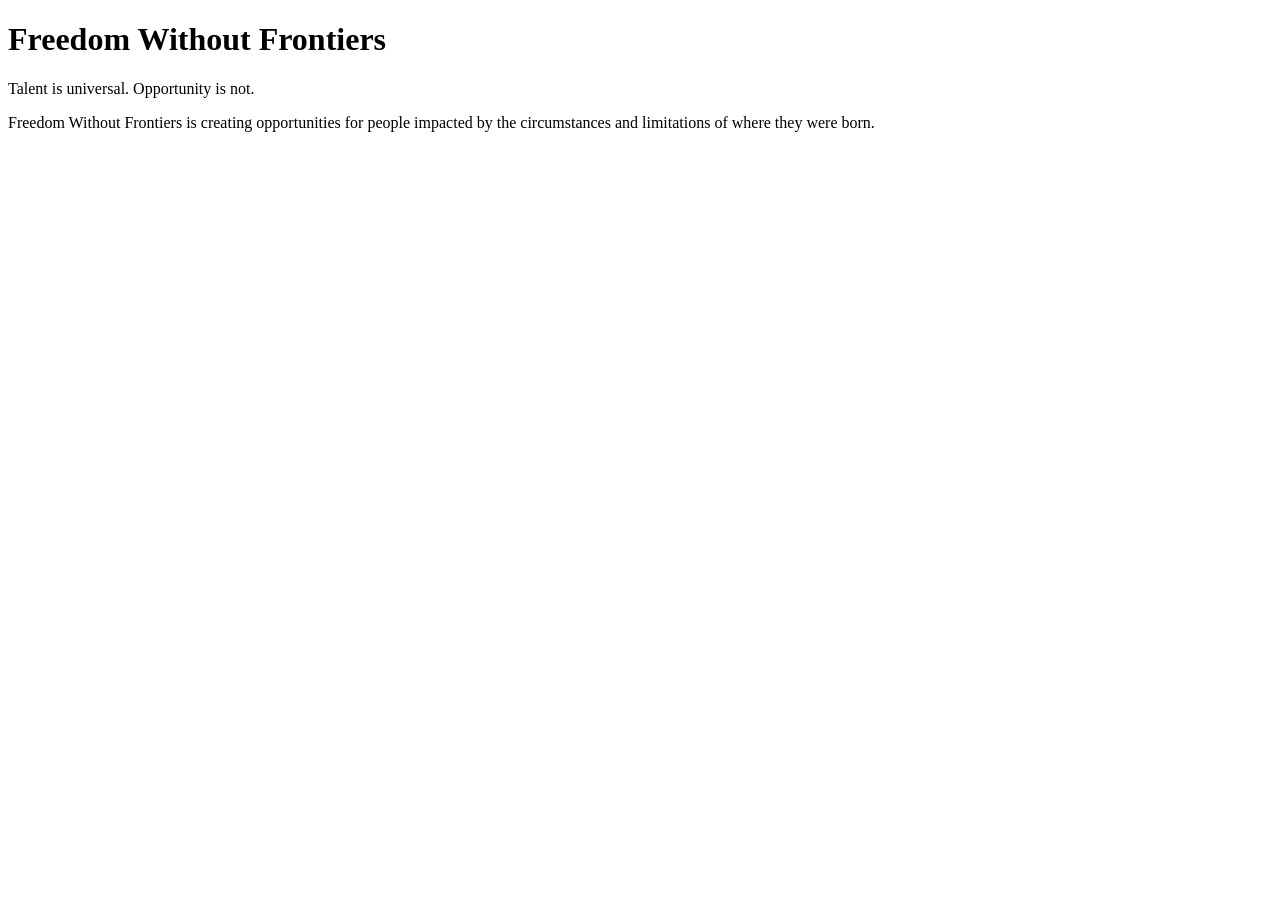
==== index.html @ 857d4e3a "Add initial index.html for Freedom Without Frontiers" ====
<!DOCTYPE html>
<html lang="en">
<head>
    <meta charset="UTF-8">
    <meta name="viewport" content="width=device-width, initial-scale=1.0">
    <title>Freedom Without Frontiers</title>
</head>

<body>

    <h1>Freedom Without Frontiers</h1>

    <p>Talent is universal. Opportunity is not.</p>

    <p>
        Freedom Without Frontiers is creating opportunities for people
        impacted by the circumstances and limitations of where they were born.
    </p>

</body>
</html>
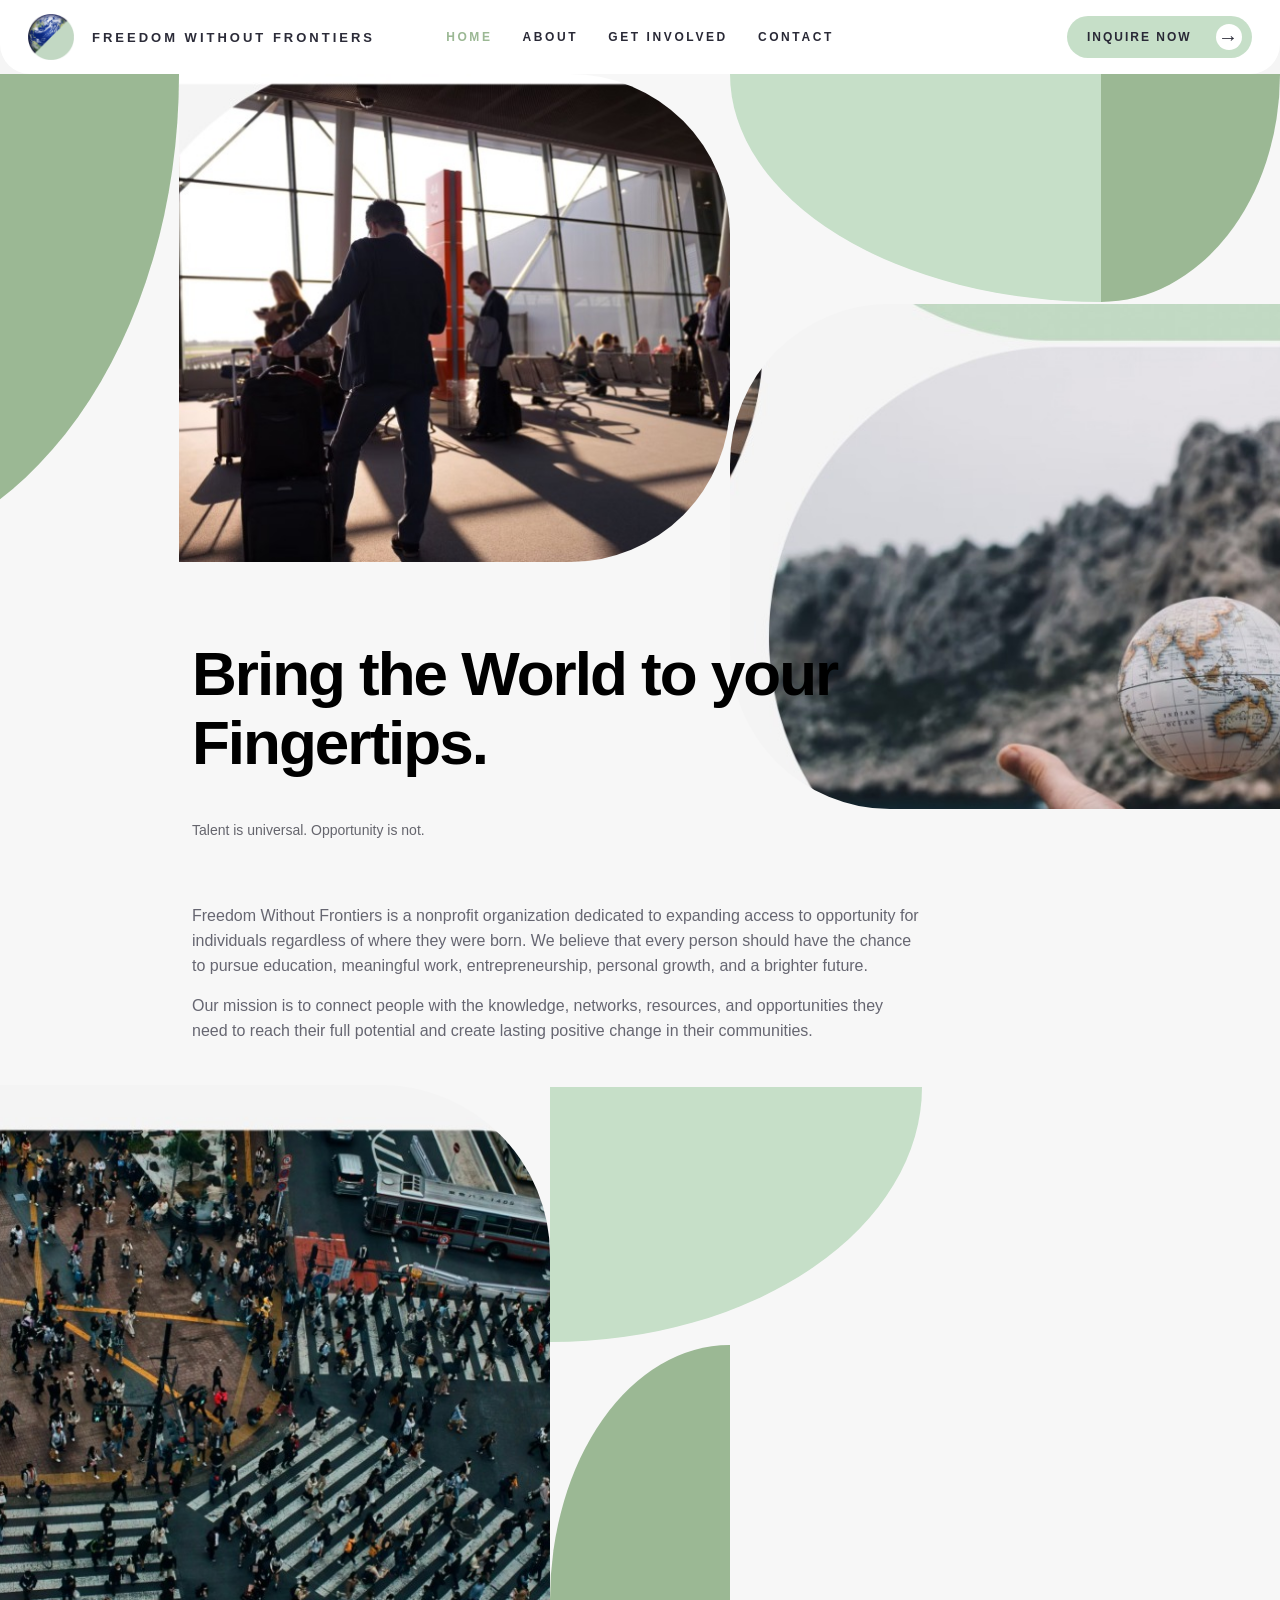
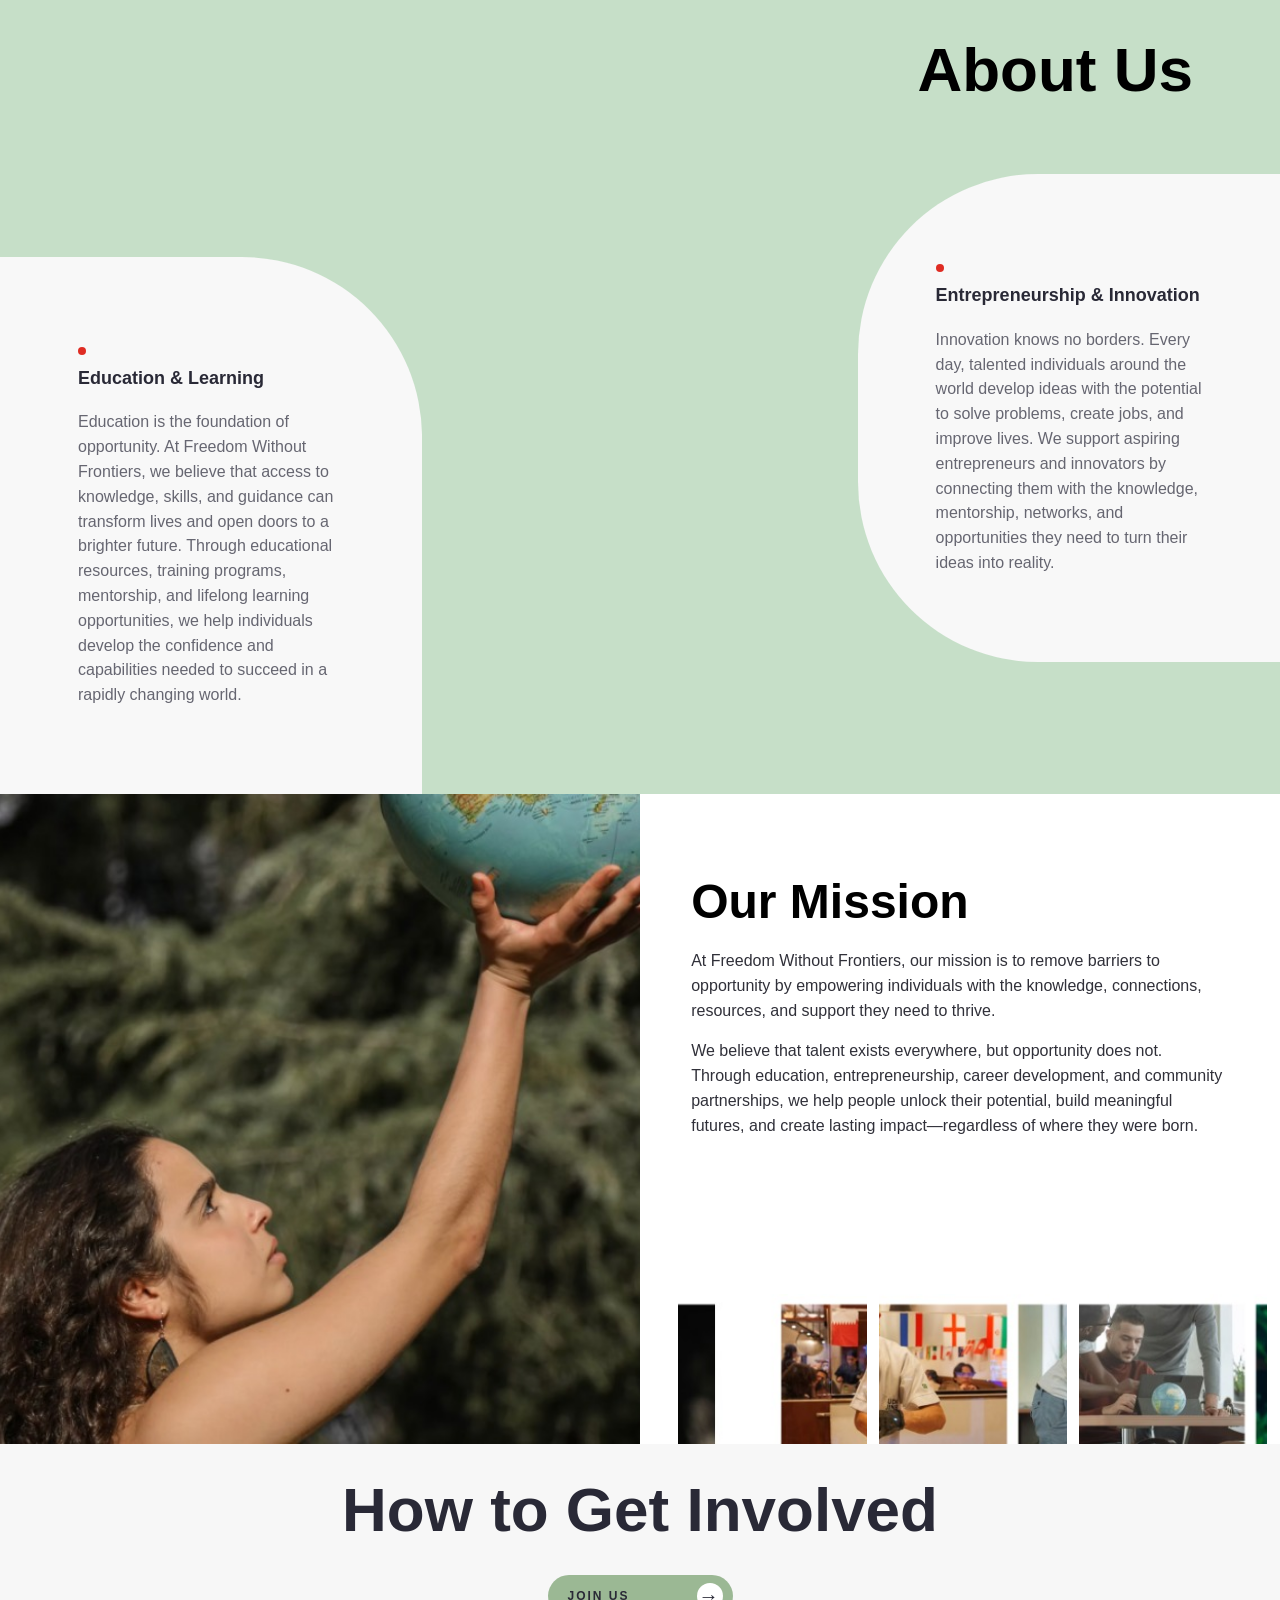
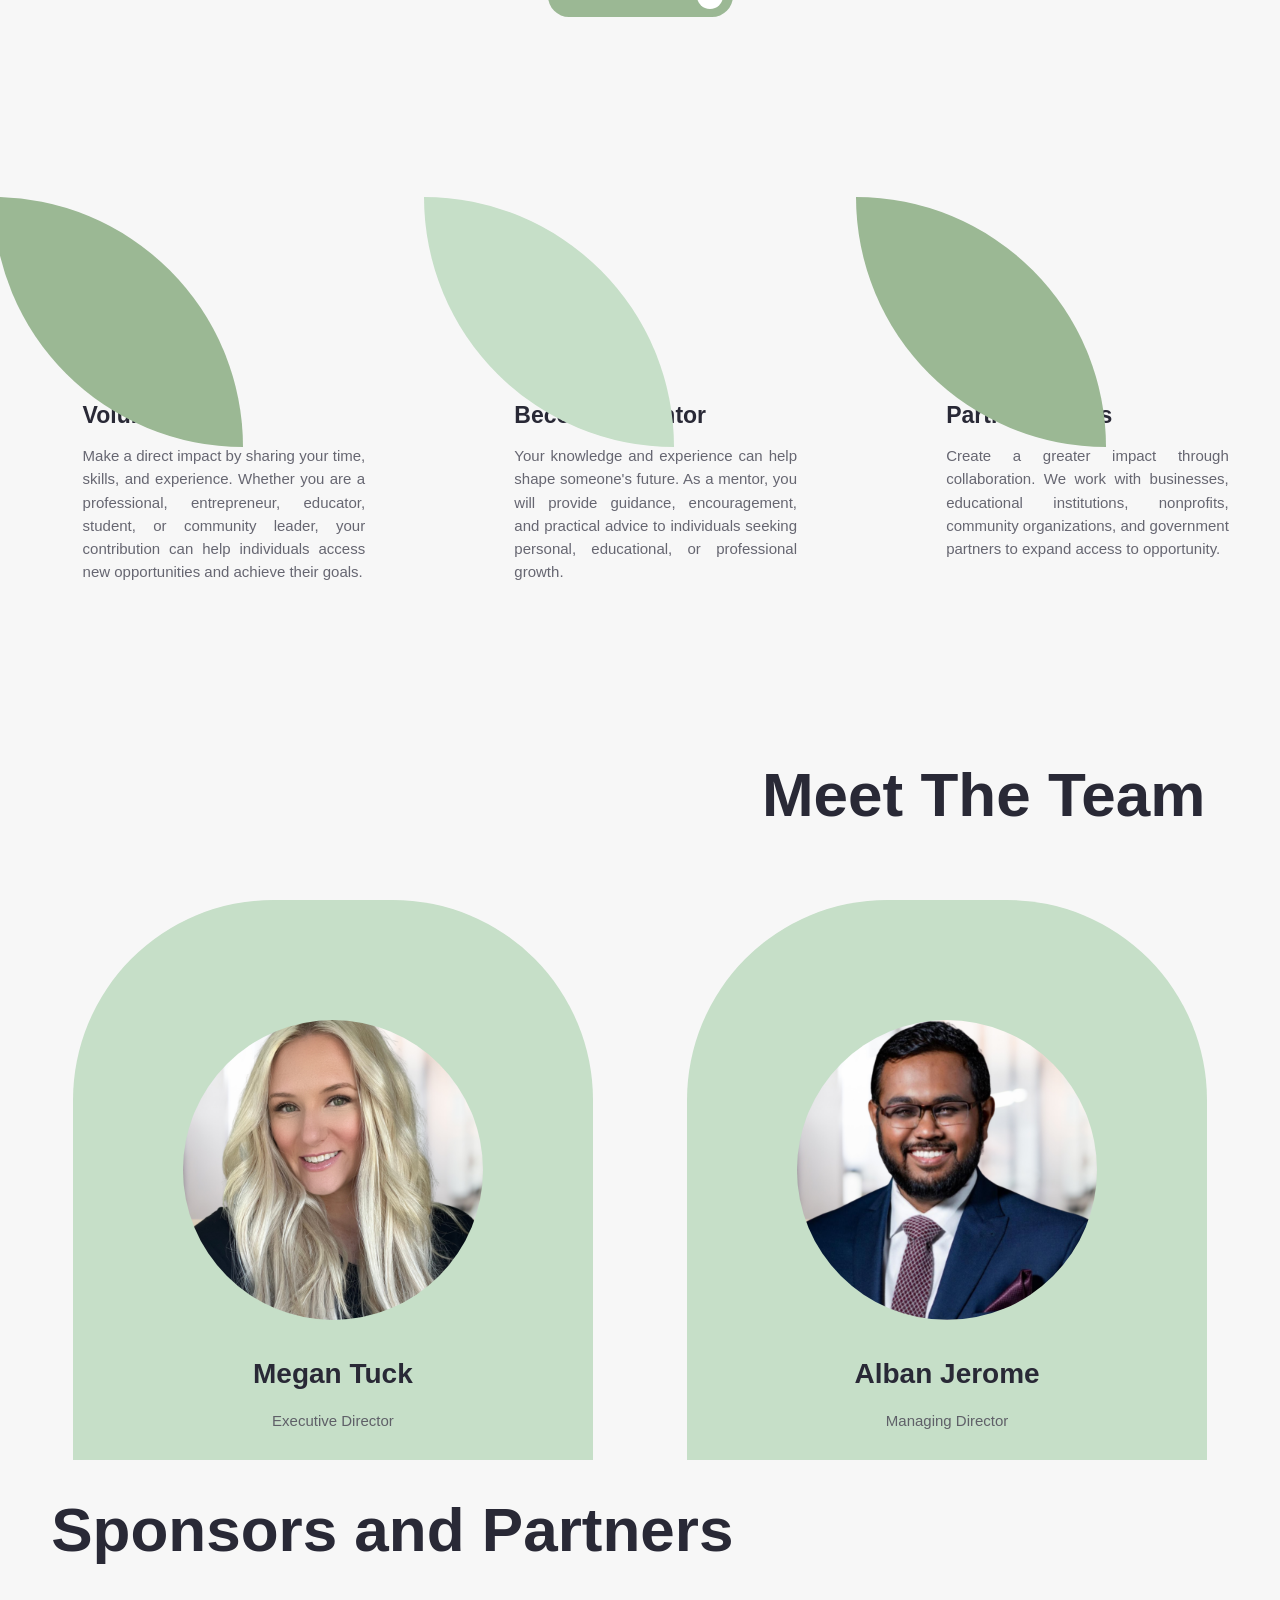
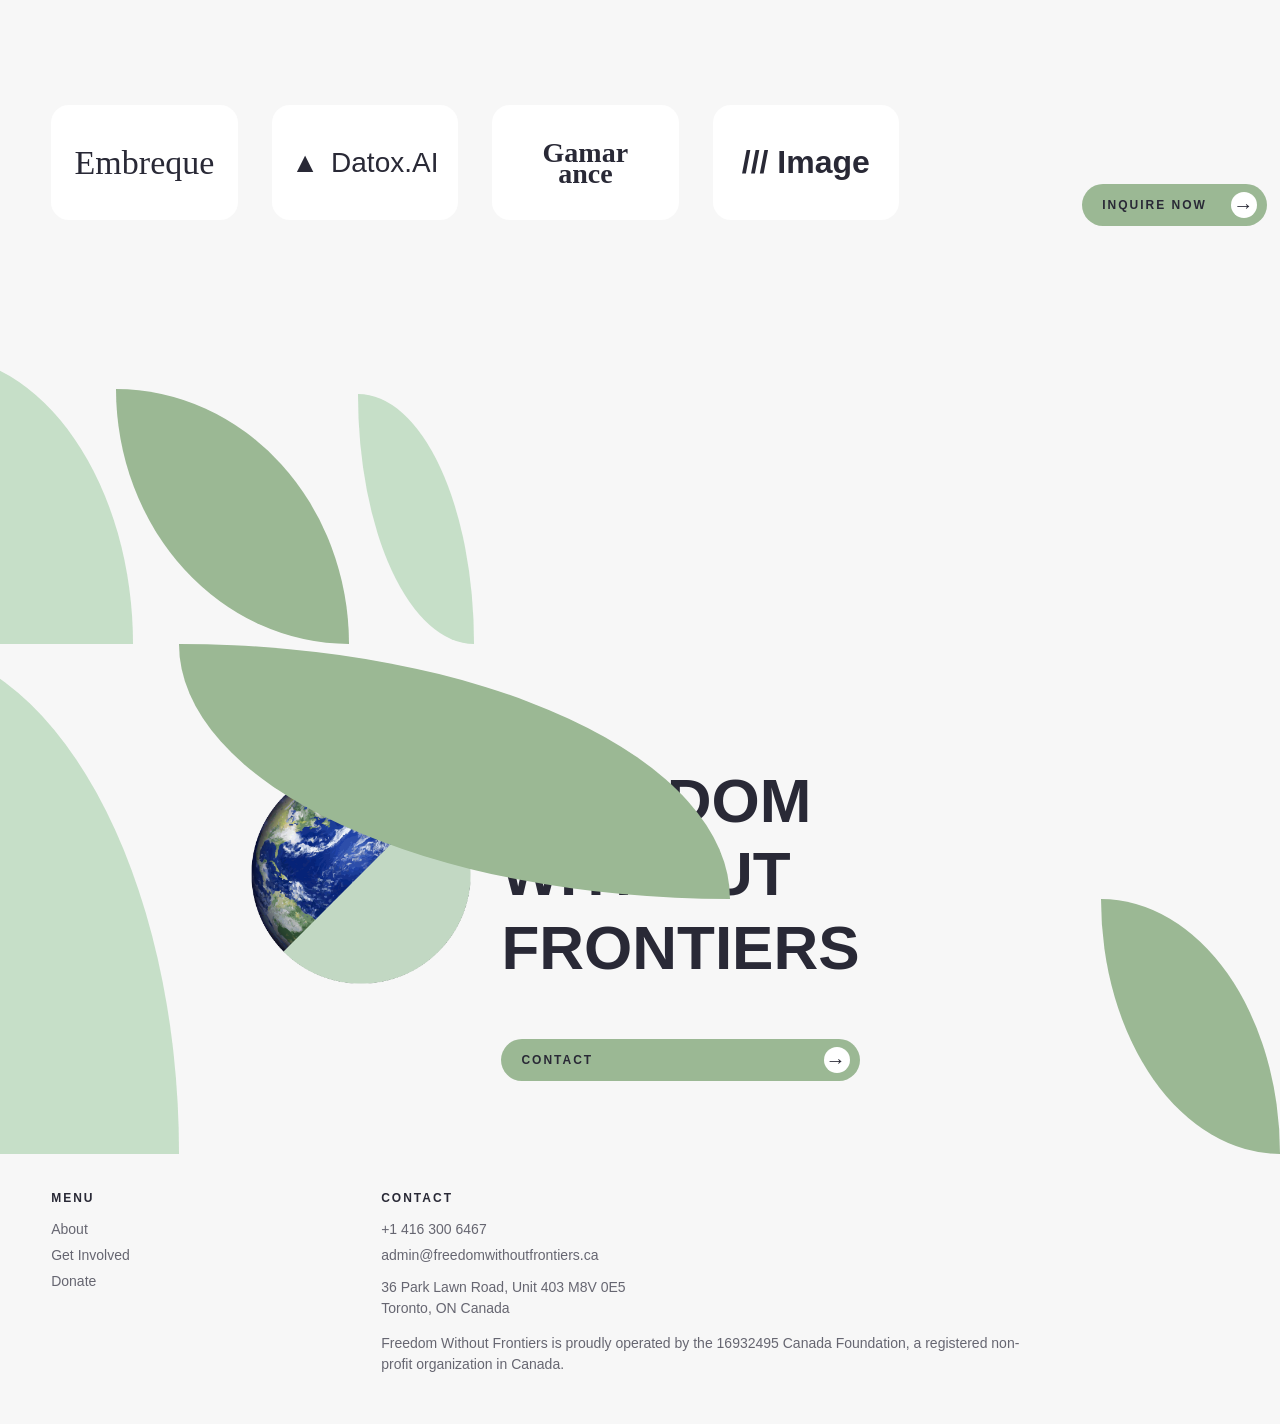
==== commit 726491dd: "Upload Freedom Without Frontiers website" ====
--- a/index.html
+++ b/index.html
@@ -1,21 +1,157 @@
-<!DOCTYPE html>
+<!doctype html>
 <html lang="en">
 <head>
-    <meta charset="UTF-8">
-    <meta name="viewport" content="width=device-width, initial-scale=1.0">
-    <title>Freedom Without Frontiers</title>
+  <meta charset="utf-8">
+  <meta name="viewport" content="width=device-width, initial-scale=1">
+  <title>Freedom Without Frontiers</title>
+  <meta name="description" content="Freedom Without Frontiers expands access to education, entrepreneurship, mentorship, meaningful work, and opportunity regardless of birthplace.">
+  <link rel="stylesheet" href="styles.css">
 </head>
+<body>
+  <header class="site-header">
+    <a class="brand" href="#top" aria-label="Freedom Without Frontiers home">
+      <img src="assets/logo-mark.png" alt="Freedom Without Frontiers logo">
+      <span>FREEDOM WITHOUT FRONTIERS</span>
+    </a>
+    <button class="menu-toggle" aria-label="Open menu" aria-expanded="false">☰</button>
+    <nav class="nav" aria-label="Primary navigation">
+      <a class="active" href="#top">HOME</a>
+      <a href="#about">ABOUT</a>
+      <a href="#get-involved">GET INVOLVED</a>
+      <a href="#contact">CONTACT</a>
+    </nav>
+    <a class="pill header-cta" href="#contact"><span>INQUIRE NOW</span><b>→</b></a>
+  </header>
 
-<body>
+  <main id="top">
+    <section class="hero shell">
+      <div class="petal petal-a"></div>
+      <div class="petal petal-b"></div>
+      <div class="petal petal-c"></div>
+      <div class="hero-airport media-rounded"><img src="assets/airport.jpg" alt="Traveler walking through an airport terminal"></div>
+      <div class="hero-globe media-rounded"><img src="assets/globe-hand.jpg" alt="A hand holding a globe outdoors"></div>
+      <div class="hero-copy">
+        <h1>Bring the World to your<br>Fingertips.</h1>
+        <p>Talent is universal. Opportunity is not.</p>
+      </div>
+    </section>
 
-    <h1>Freedom Without Frontiers</h1>
+    <section class="intro shell">
+      <div class="intro-copy">
+        <p>Freedom Without Frontiers is a nonprofit organization dedicated to expanding access to opportunity for individuals regardless of where they were born. We believe that every person should have the chance to pursue education, meaningful work, entrepreneurship, personal growth, and a brighter future.</p>
+        <p>Our mission is to connect people with the knowledge, networks, resources, and opportunities they need to reach their full potential and create lasting positive change in their communities.</p>
+      </div>
+      <div class="crosswalk media-rounded"><img src="assets/crosswalk.jpg" alt="People crossing a busy city intersection"></div>
+      <div class="intro-petal petal pale"></div>
+      <div class="intro-petal-2 petal sage"></div>
+    </section>
 
-    <p>Talent is universal. Opportunity is not.</p>
+    <section class="about-section" id="about">
+      <h2>About Us</h2>
+      <div class="about-card education">
+        <span class="red-dot"></span>
+        <h3>Education &amp; Learning</h3>
+        <p>Education is the foundation of opportunity. At Freedom Without Frontiers, we believe that access to knowledge, skills, and guidance can transform lives and open doors to a brighter future. Through educational resources, training programs, mentorship, and lifelong learning opportunities, we help individuals develop the confidence and capabilities needed to succeed in a rapidly changing world.</p>
+      </div>
+      <div class="about-card entrepreneurship">
+        <span class="red-dot"></span>
+        <h3>Entrepreneurship &amp; Innovation</h3>
+        <p>Innovation knows no borders. Every day, talented individuals around the world develop ideas with the potential to solve problems, create jobs, and improve lives. We support aspiring entrepreneurs and innovators by connecting them with the knowledge, mentorship, networks, and opportunities they need to turn their ideas into reality.</p>
+      </div>
+    </section>
 
-    <p>
-        Freedom Without Frontiers is creating opportunities for people
-        impacted by the circumstances and limitations of where they were born.
-    </p>
+    <section class="mission">
+      <div class="mission-image"><img src="assets/woman-globe.jpg" alt="Woman reaching up while holding a globe"></div>
+      <div class="mission-copy">
+        <h2>Our Mission</h2>
+        <p>At Freedom Without Frontiers, our mission is to remove barriers to opportunity by empowering individuals with the knowledge, connections, resources, and support they need to thrive.</p>
+        <p>We believe that talent exists everywhere, but opportunity does not. Through education, entrepreneurship, career development, and community partnerships, we help people unlock their potential, build meaningful futures, and create lasting impact—regardless of where they were born.</p>
+        <div class="mission-strip">
+          <img src="assets/mission-1.jpg" alt="Entrepreneurial activity">
+          <img src="assets/mission-2.jpg" alt="People collaborating around a globe">
+          <img src="assets/mission-3.jpg" alt="Person working on a laptop">
+        </div>
+      </div>
+    </section>
 
+    <section class="involved shell" id="get-involved">
+      <h2>How to Get Involved</h2>
+      <a class="pill centered-pill" href="#contact"><span>JOIN US</span><b>→</b></a>
+      <div class="involved-grid">
+        <article>
+          <div class="leaf-icon sage"></div>
+          <h3>Volunteer</h3>
+          <p>Make a direct impact by sharing your time, skills, and experience. Whether you are a professional, entrepreneur, educator, student, or community leader, your contribution can help individuals access new opportunities and achieve their goals.</p>
+        </article>
+        <article>
+          <div class="leaf-icon pale"></div>
+          <h3>Become a Mentor</h3>
+          <p>Your knowledge and experience can help shape someone's future. As a mentor, you will provide guidance, encouragement, and practical advice to individuals seeking personal, educational, or professional growth.</p>
+        </article>
+        <article>
+          <div class="leaf-icon sage"></div>
+          <h3>Partner with us</h3>
+          <p>Create a greater impact through collaboration. We work with businesses, educational institutions, nonprofits, community organizations, and government partners to expand access to opportunity.</p>
+        </article>
+      </div>
+    </section>
+
+    <section class="team shell">
+      <h2>Meet The Team</h2>
+      <div class="team-grid">
+        <article class="team-card">
+          <div class="portrait"><img src="assets/megan.png" alt="Megan Tuck"></div>
+          <h3>Megan Tuck</h3>
+          <p>Executive Director</p>
+        </article>
+        <article class="team-card">
+          <div class="portrait"><img src="assets/alban.png" alt="Alban Jerome"></div>
+          <h3>Alban Jerome</h3>
+          <p>Managing Director</p>
+        </article>
+      </div>
+    </section>
+
+    <section class="partners shell">
+      <h2>Sponsors and Partners</h2>
+      <div class="partner-row">
+        <div class="partner-logo serif">Embreque</div>
+        <div class="partner-logo"><span class="mark">▲</span> Datox.AI</div>
+        <div class="partner-logo stacked">Gamar<br>ance</div>
+        <div class="partner-logo heavy">/// Image</div>
+      </div>
+      <a class="pill partners-cta" href="#contact"><span>INQUIRE NOW</span><b>→</b></a>
+      <div class="partner-shapes">
+        <div class="petal pale"></div><div class="petal sage"></div><div class="petal pale small"></div>
+      </div>
+    </section>
+
+    <section class="final-cta shell" id="contact">
+      <div class="final-shape left"></div>
+      <div class="final-shape top"></div>
+      <div class="final-shape right"></div>
+      <div class="brand-lockup">
+        <img src="assets/logo-mark.png" alt="">
+        <h2>FREEDOM<br>WITHOUT<br>FRONTIERS</h2>
+        <a class="pill" href="mailto:admin@freedomwithoutfrontiers.ca"><span>CONTACT</span><b>→</b></a>
+      </div>
+      <footer>
+        <div>
+          <strong>MENU</strong>
+          <a href="#about">About</a>
+          <a href="#get-involved">Get Involved</a>
+          <a href="#contact">Donate</a>
+        </div>
+        <div>
+          <strong>CONTACT</strong>
+          <a href="tel:+14163006467">+1 416 300 6467</a>
+          <a href="mailto:admin@freedomwithoutfrontiers.ca">admin@freedomwithoutfrontiers.ca</a>
+          <p>36 Park Lawn Road, Unit 403 M8V 0E5<br>Toronto, ON Canada</p>
+          <p>Freedom Without Frontiers is proudly operated by the 16932495 Canada Foundation, a registered non-profit organization in Canada.</p>
+        </div>
+      </footer>
+    </section>
+  </main>
+  <script src="script.js"></script>
 </body>
 </html>
--- a/styles.css
+++ b/styles.css
@@ -0,0 +1,177 @@
+
+:root{
+  --ink:#292936;
+  --paper:#f5f5f5;
+  --white:#ffffff;
+  --sage:#9bb894;
+  --pale:#c6dfc8;
+  --pale2:#cfe3d0;
+  --red:#df2c23;
+}
+*{box-sizing:border-box}
+html{scroll-behavior:smooth}
+body{margin:0;font-family:Arial,Helvetica,sans-serif;color:var(--ink);background:var(--paper)}
+img{display:block;width:100%;height:100%;object-fit:cover}
+a{color:inherit;text-decoration:none}
+.shell{position:relative;overflow:hidden}
+.site-header{
+  height:74px;background:#fff;border-radius:0 0 30px 30px;display:grid;
+  grid-template-columns:1fr auto 1fr;align-items:center;padding:0 28px;position:sticky;top:0;z-index:30
+}
+.brand{display:flex;align-items:center;gap:18px;font-size:13px;font-weight:700;letter-spacing:3px;color:#2b2b38}
+.brand img{width:46px;height:46px;object-fit:contain}
+.nav{display:flex;gap:30px;font-size:12px;font-weight:800;letter-spacing:2.6px}
+.nav a.active{color:var(--sage)}
+.header-cta{justify-self:end}
+.pill{
+  min-width:185px;height:42px;padding:0 10px 0 20px;border-radius:999px;background:var(--pale);
+  display:inline-flex;align-items:center;justify-content:space-between;font-size:12px;font-weight:800;letter-spacing:2px
+}
+.pill b{font-size:20px;width:26px;height:26px;border-radius:50%;display:grid;place-items:center;background:#fff}
+.menu-toggle{display:none;background:none;border:0;font-size:26px}
+.petal,.leaf-icon,.final-shape{position:absolute;background:var(--sage);border-radius:0 100% 0 100%}
+.petal.pale,.leaf-icon.pale{background:var(--pale)}
+.petal.sage,.leaf-icon.sage{background:var(--sage)}
+
+.hero{height:790px;background:#f7f7f7}
+.media-rounded{overflow:hidden}
+.hero-airport{position:absolute;left:14%;top:0;width:43%;height:488px;border-radius:0 160px 160px 0}
+.hero-globe{position:absolute;right:0;top:230px;width:43%;height:505px;border-radius:160px 0 0 160px}
+.hero-copy{position:absolute;left:15%;top:565px}
+.hero-copy h1{margin:0;font-size:62px;line-height:1.12;letter-spacing:-2px;color:#000}
+.hero-copy p{font-size:14px;margin-top:44px;color:#65656d}
+.petal-a{left:-13%;top:0;width:27%;height:485px;border-radius:0 0 100% 0}
+.petal-b{right:14%;top:0;width:29%;height:228px;background:var(--pale);border-radius:0 0 0 100%}
+.petal-c{right:0;top:0;width:14%;height:228px;border-radius:0 0 100% 0}
+
+.intro{height:750px;padding-top:24px;background:#f7f7f7;border-bottom:14px solid var(--pale)}
+.intro-copy{max-width:730px;margin-left:15%;font-size:16px;line-height:1.55;color:#666671}
+.crosswalk{position:absolute;left:0;bottom:0;width:43%;height:515px;border-radius:0 170px 0 0}
+.intro-petal{position:absolute;left:43%;bottom:258px;width:29%;height:255px;border-radius:0 0 100% 0}
+.intro-petal-2{position:absolute;left:43%;bottom:0;width:14%;height:255px;border-radius:100% 0 0 0}
+
+.about-section{position:relative;min-height:780px;background:var(--pale);overflow:hidden;padding:20px 5%}
+.about-section h2{font-size:62px;text-align:right;margin:0 2% 60px 0;color:#000}
+.about-card{position:absolute;background:#f8f8f8;width:33%;padding:90px 78px 70px;line-height:1.55;color:#666671}
+.about-card h3{color:var(--ink);font-size:18px;margin:10px 0 18px}
+.about-card .red-dot{display:block;width:8px;height:8px;border-radius:50%;background:var(--red)}
+.education{left:0;bottom:0;border-radius:0 180px 0 0}
+.entrepreneurship{right:0;top:160px;border-radius:180px 0 0 180px}
+
+.mission{display:grid;grid-template-columns:1fr 1fr;min-height:650px;background:white}
+.mission-image{min-height:650px;overflow:hidden}
+.mission-copy{padding:80px 9% 0 8%;position:relative}
+.mission-copy h2{font-size:48px;margin:0 0 20px;color:#000}
+.mission-copy p{font-size:16px;line-height:1.55;color:#303039;max-width:680px}
+.mission-strip{display:grid;grid-template-columns:repeat(3,1fr);gap:12px;position:absolute;left:6%;right:2%;bottom:0;height:150px}
+.mission-strip img{object-fit:cover}
+
+.involved{min-height:880px;padding:30px 4% 80px;background:#f7f7f7}
+.involved h2{text-align:center;font-size:62px;margin:0 0 30px}
+.centered-pill{display:flex;width:185px;margin:0 auto 180px;background:var(--sage)}
+.involved-grid{display:grid;grid-template-columns:repeat(3,1fr);gap:10%;align-items:start}
+.involved-grid article{padding-left:10%;position:relative}
+.leaf-icon{position:relative;width:250px;height:250px;border-radius:0 100% 0 100%;margin-left:-90px;margin-bottom:-45px}
+.involved-grid h3{font-size:23px;margin:0 0 12px}
+.involved-grid p{max-width:300px;font-size:15px;line-height:1.55;color:#666671;text-align:justify}
+
+.team{padding:35px 4% 0;min-height:760px;background:#f7f7f7}
+.team h2{text-align:right;font-size:62px;margin:0 2% 70px 0}
+.team-grid{display:grid;grid-template-columns:repeat(2,minmax(280px,520px));justify-content:center;gap:8%}
+.team-card{background:var(--pale);min-height:560px;border-radius:200px 200px 0 0;text-align:center;padding-top:120px}
+.portrait{width:300px;height:300px;margin:0 auto 38px;border-radius:50%;overflow:hidden}
+.team-card h3{font-size:28px;margin:0 0 22px}
+.team-card p{font-size:15px;color:#5f6068}
+
+.partners{min-height:760px;padding:10px 4%;background:#f7f7f7}
+.partners h2{font-size:62px;margin:0 0 140px}
+.partner-row{display:grid;grid-template-columns:repeat(4,1fr);gap:4%;width:72%}
+.partner-logo{background:white;border-radius:18px;min-height:115px;display:flex;align-items:center;justify-content:center;font-size:28px}
+.partner-logo.serif{font-family:Georgia,serif;font-size:34px}
+.partner-logo.stacked{font-family:Georgia,serif;font-weight:700;line-height:.75;text-align:center}
+.partner-logo.heavy{font-size:32px;font-weight:900}
+.partner-logo .mark{margin-right:12px}
+.partners-cta{position:absolute;right:1%;top:300px;background:var(--sage)}
+.partner-shapes{position:absolute;left:0;right:35%;bottom:0;height:290px}
+.partner-shapes .petal:nth-child(1){left:-8%;bottom:0;width:24%;height:290px;border-radius:0 100% 0 0}
+.partner-shapes .petal:nth-child(2){left:14%;bottom:0;width:28%;height:255px}
+.partner-shapes .petal.small{left:43%;bottom:0;width:14%;height:250px}
+
+.final-cta{min-height:780px;padding:120px 4% 30px;background:#f7f7f7}
+.brand-lockup{margin-left:17%;display:grid;grid-template-columns:220px auto;column-gap:30px;align-items:center;width:max-content}
+.brand-lockup img{width:220px;height:220px;object-fit:contain}
+.brand-lockup h2{font-size:62px;line-height:1.18;margin:0}
+.brand-lockup .pill{grid-column:2;margin-top:55px;background:var(--sage)}
+.final-shape.left{left:-8%;top:0;width:22%;height:510px;border-radius:0 100% 0 0;background:var(--pale)}
+.final-shape.top{left:14%;top:0;width:43%;height:255px;background:var(--sage)}
+.final-shape.right{right:0;top:255px;width:14%;height:255px;background:var(--sage)}
+footer{display:grid;grid-template-columns:250px minmax(400px,650px);gap:80px;margin-top:110px;font-size:14px;color:#666671}
+footer strong{display:block;font-size:12px;letter-spacing:2px;color:var(--ink);margin-bottom:16px}
+footer a{display:block;margin:0 0 10px}
+footer p{line-height:1.5}
+
+@media(max-width:900px){
+  .site-header{grid-template-columns:1fr auto;height:68px;padding:0 16px}
+  .brand{font-size:10px;letter-spacing:1.8px}
+  .brand img{width:40px;height:40px}
+  .menu-toggle{display:block}
+  .nav{position:absolute;top:68px;left:0;right:0;display:none;flex-direction:column;background:#fff;padding:22px 28px;border-radius:0 0 26px 26px}
+  .nav.open{display:flex}
+  .header-cta{display:none}
+  .hero{height:820px}
+  .hero-airport{left:8%;width:76%;height:360px;border-radius:0 110px 110px 0}
+  .hero-globe{right:0;top:330px;width:74%;height:330px;border-radius:110px 0 0 110px}
+  .hero-copy{left:8%;top:675px}
+  .hero-copy h1{font-size:40px}
+  .hero-copy p{margin-top:18px}
+  .petal-a{width:20%;height:360px}.petal-b{display:none}.petal-c{display:none}
+  .intro{height:auto;padding:55px 8% 360px}
+  .intro-copy{margin:0;max-width:none}
+  .crosswalk{width:80%;height:330px}
+  .intro-petal,.intro-petal-2{display:none}
+  .about-section{min-height:1000px;padding:50px 6%}
+  .about-section h2{text-align:left;font-size:46px}
+  .about-card{position:relative;width:100%;padding:55px 36px;margin:25px 0;border-radius:70px}
+  .education,.entrepreneurship{left:auto;right:auto;top:auto;bottom:auto}
+  .mission{grid-template-columns:1fr}
+  .mission-image{min-height:440px}
+  .mission-copy{padding:50px 8% 190px}
+  .mission-copy h2{font-size:42px}
+  .mission-strip{left:8%;right:8%;height:130px}
+  .involved{padding:55px 7%}
+  .involved h2{font-size:46px}
+  .centered-pill{margin-bottom:80px}
+  .involved-grid{grid-template-columns:1fr;gap:60px}
+  .involved-grid article{padding-left:110px}
+  .leaf-icon{width:180px;height:180px;margin-left:-110px;margin-bottom:-55px}
+  .team h2{text-align:left;font-size:46px}
+  .team-grid{grid-template-columns:1fr;gap:35px}
+  .team-card{min-height:470px;padding-top:80px}
+  .portrait{width:240px;height:240px}
+  .partners h2{font-size:46px;margin-bottom:70px}
+  .partner-row{width:100%;grid-template-columns:1fr 1fr;gap:16px}
+  .partners-cta{position:relative;right:auto;top:auto;margin:40px 0}
+  .partner-shapes{opacity:.45}
+  .final-cta{padding-top:100px}
+  .brand-lockup{margin:0 auto;grid-template-columns:120px auto;column-gap:20px}
+  .brand-lockup img{width:120px;height:120px}
+  .brand-lockup h2{font-size:38px}
+  .brand-lockup .pill{grid-column:1 / -1;justify-self:center}
+  footer{grid-template-columns:1fr;gap:35px;margin-top:100px}
+  .final-shape{opacity:.4}
+}
+@media(max-width:560px){
+  .brand span{max-width:190px}
+  .hero-airport{left:0;width:88%}
+  .hero-globe{width:88%}
+  .hero-copy h1{font-size:34px}
+  .intro-copy{font-size:14px}
+  .about-section h2,.involved h2,.team h2,.partners h2{font-size:40px}
+  .about-card{padding:45px 28px}
+  .involved-grid article{padding-left:60px}
+  .leaf-icon{width:140px;height:140px;margin-left:-70px}
+  .partner-row{grid-template-columns:1fr}
+  .brand-lockup{grid-template-columns:90px auto}
+  .brand-lockup img{width:90px;height:90px}
+  .brand-lockup h2{font-size:30px}
+}
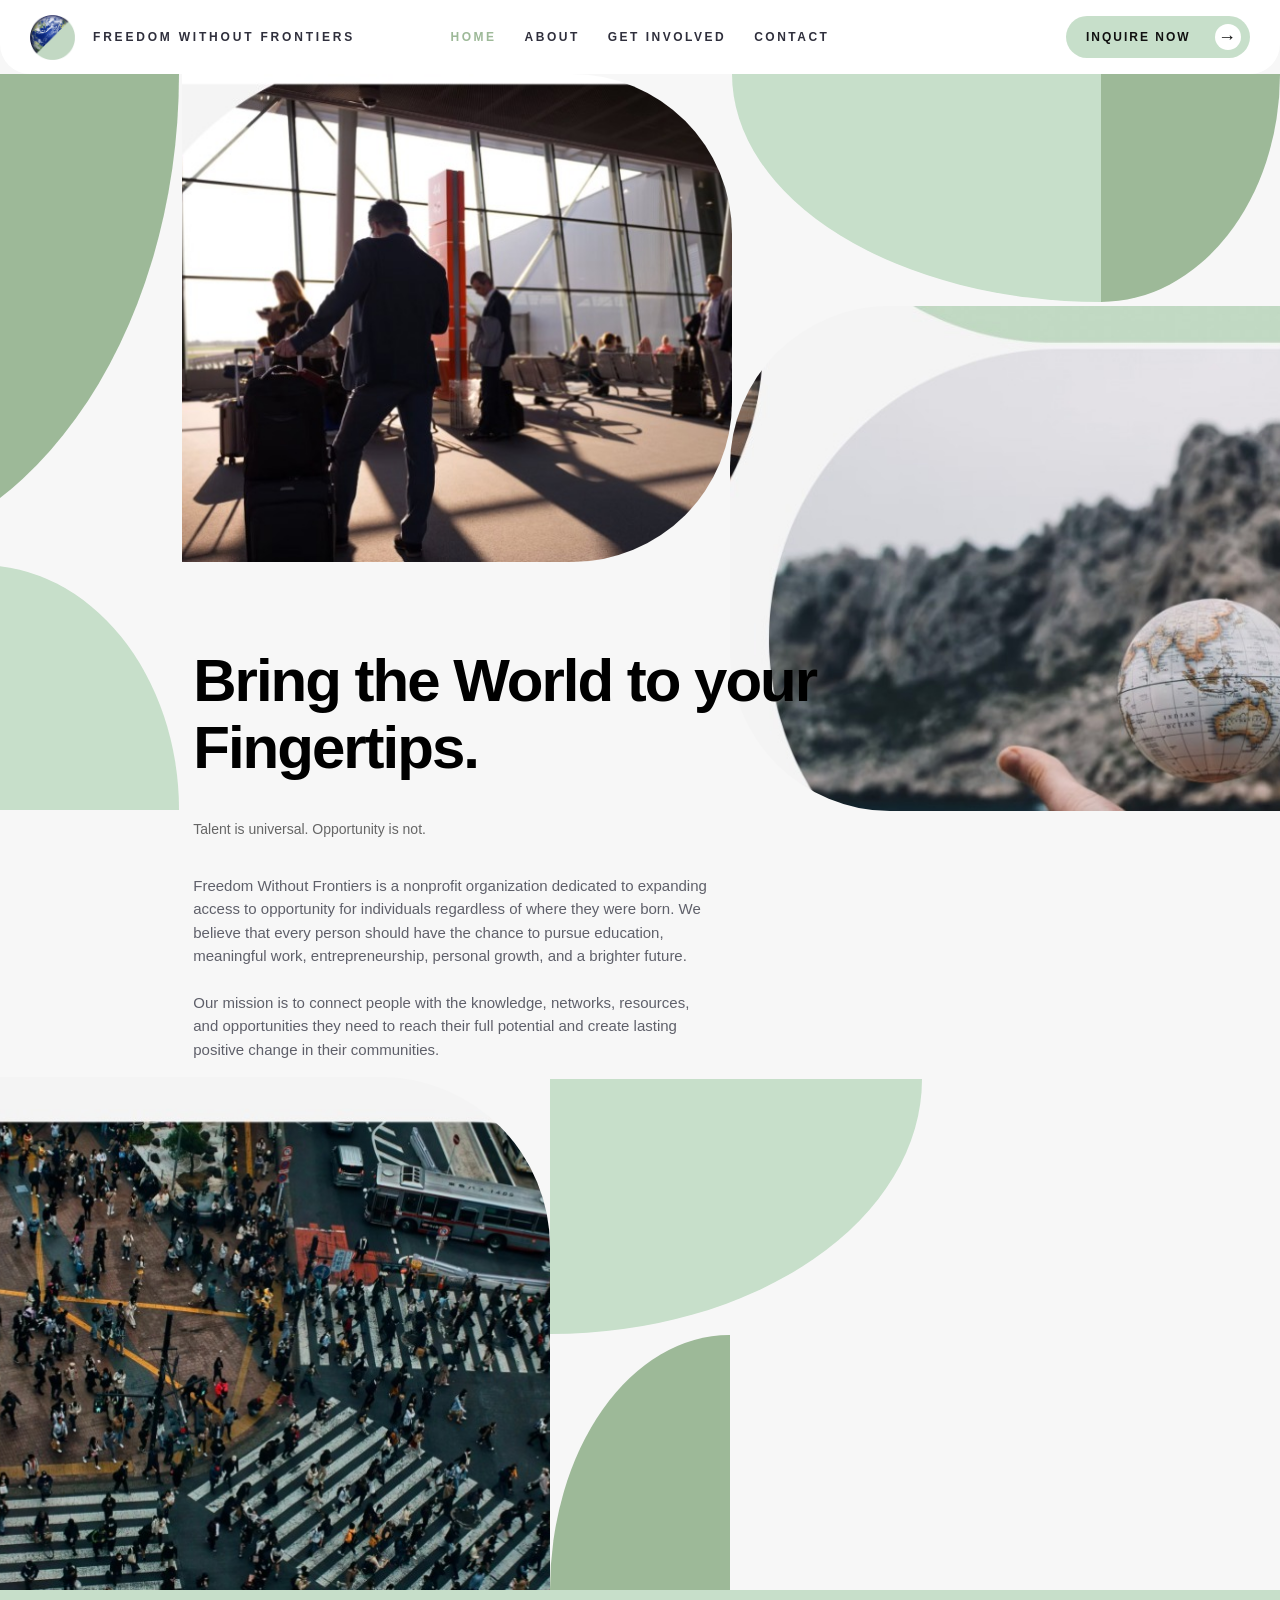
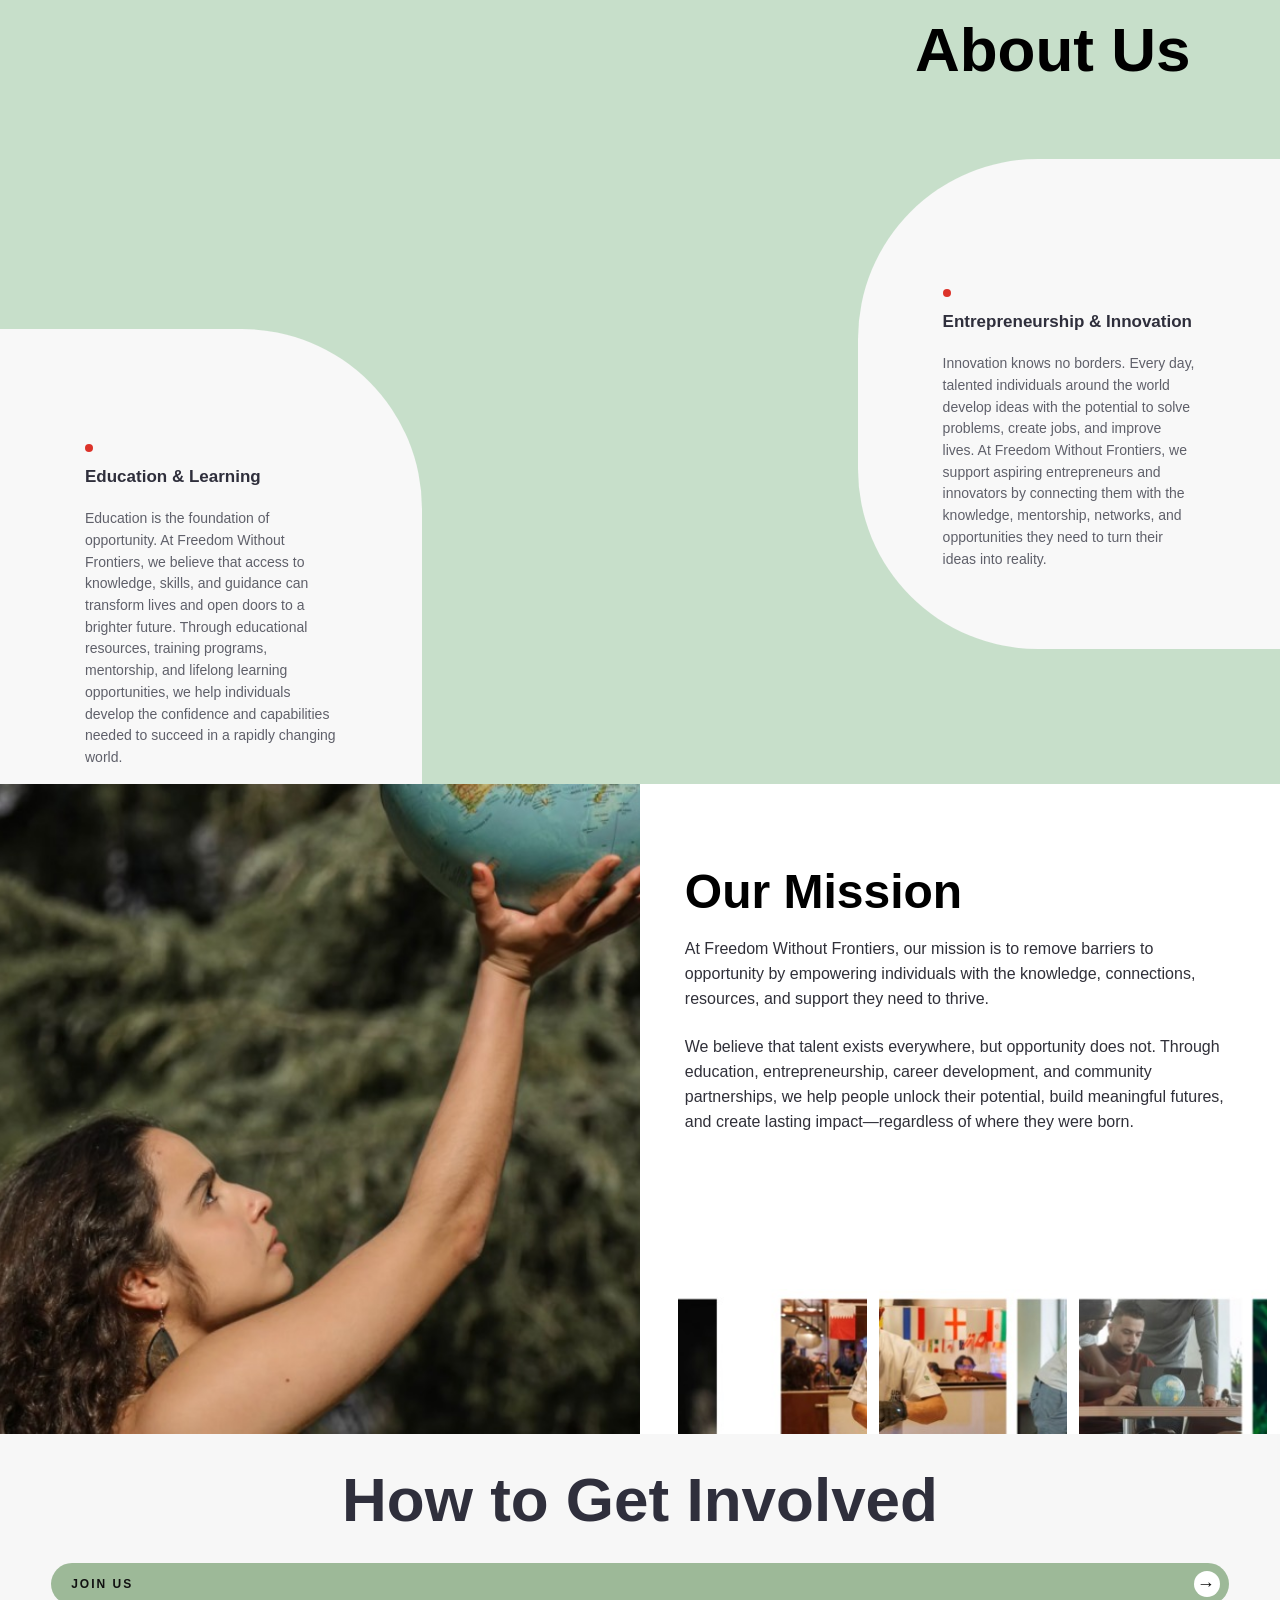
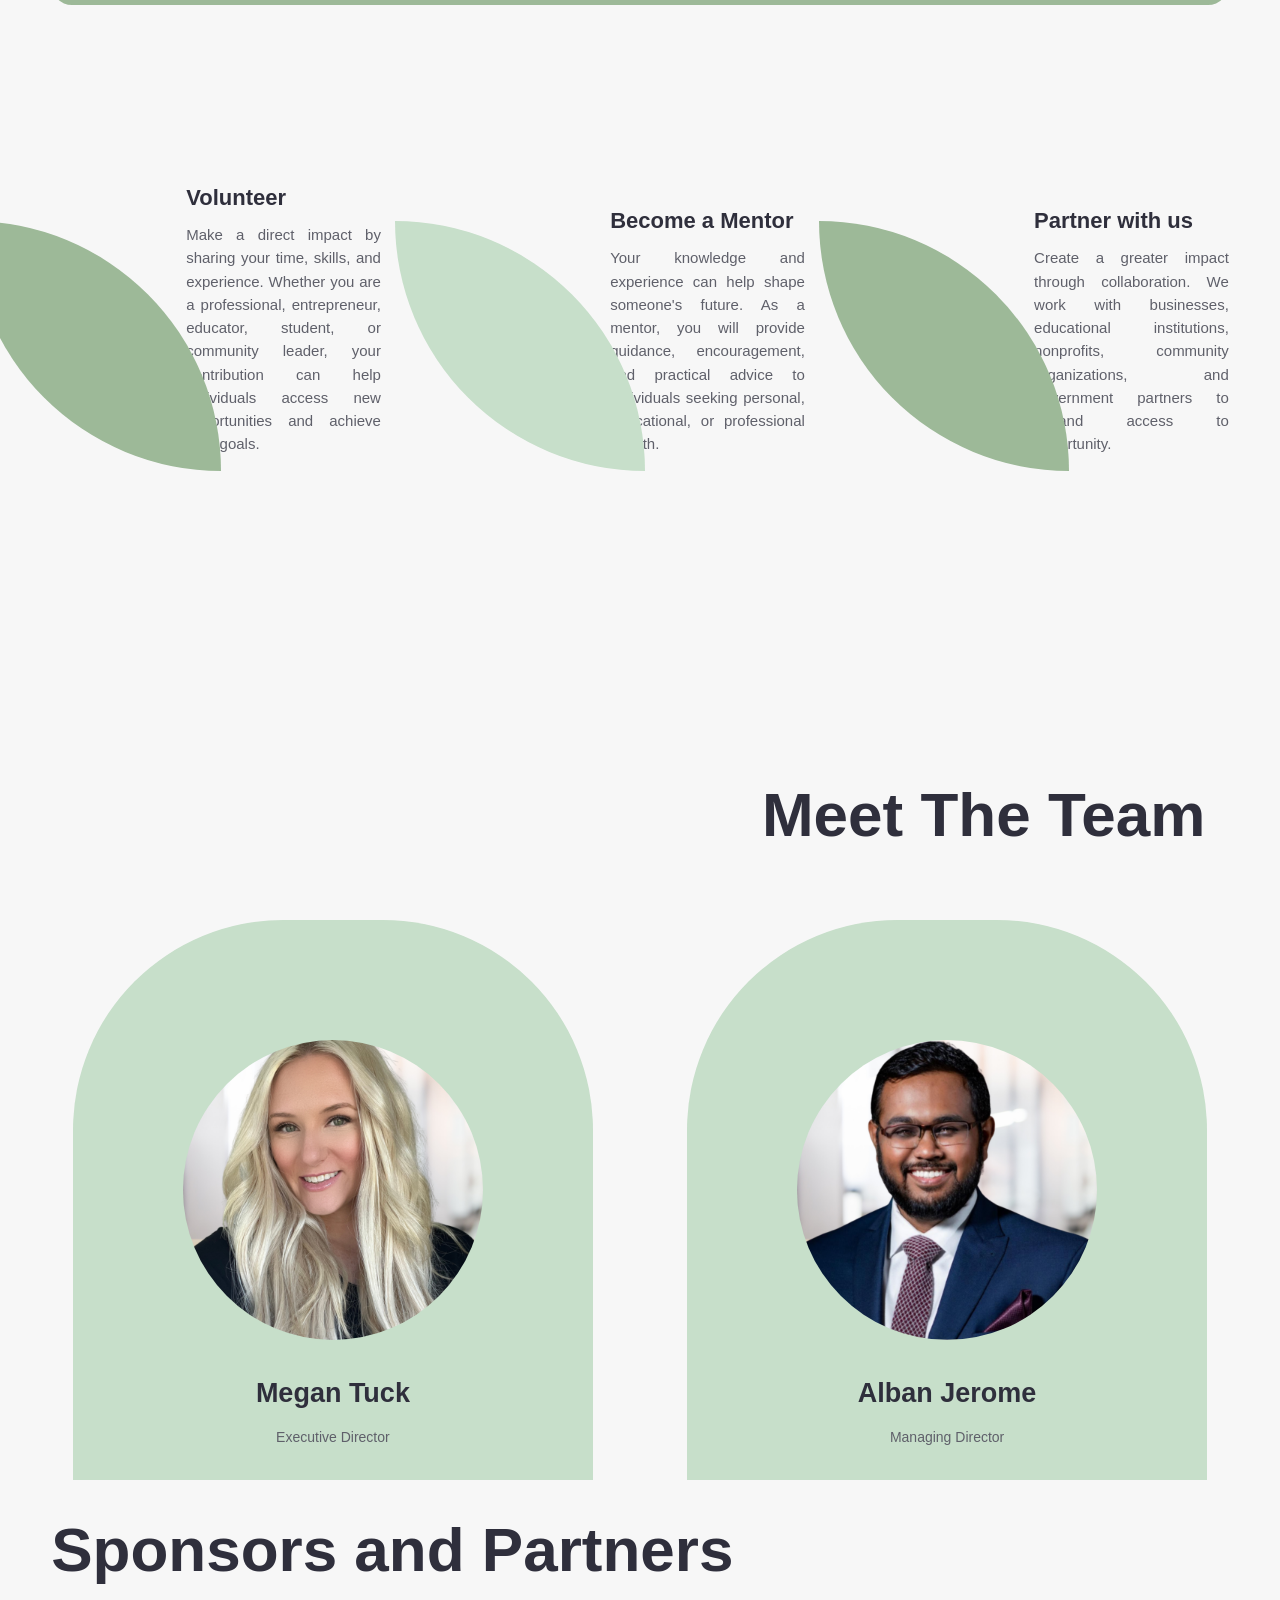
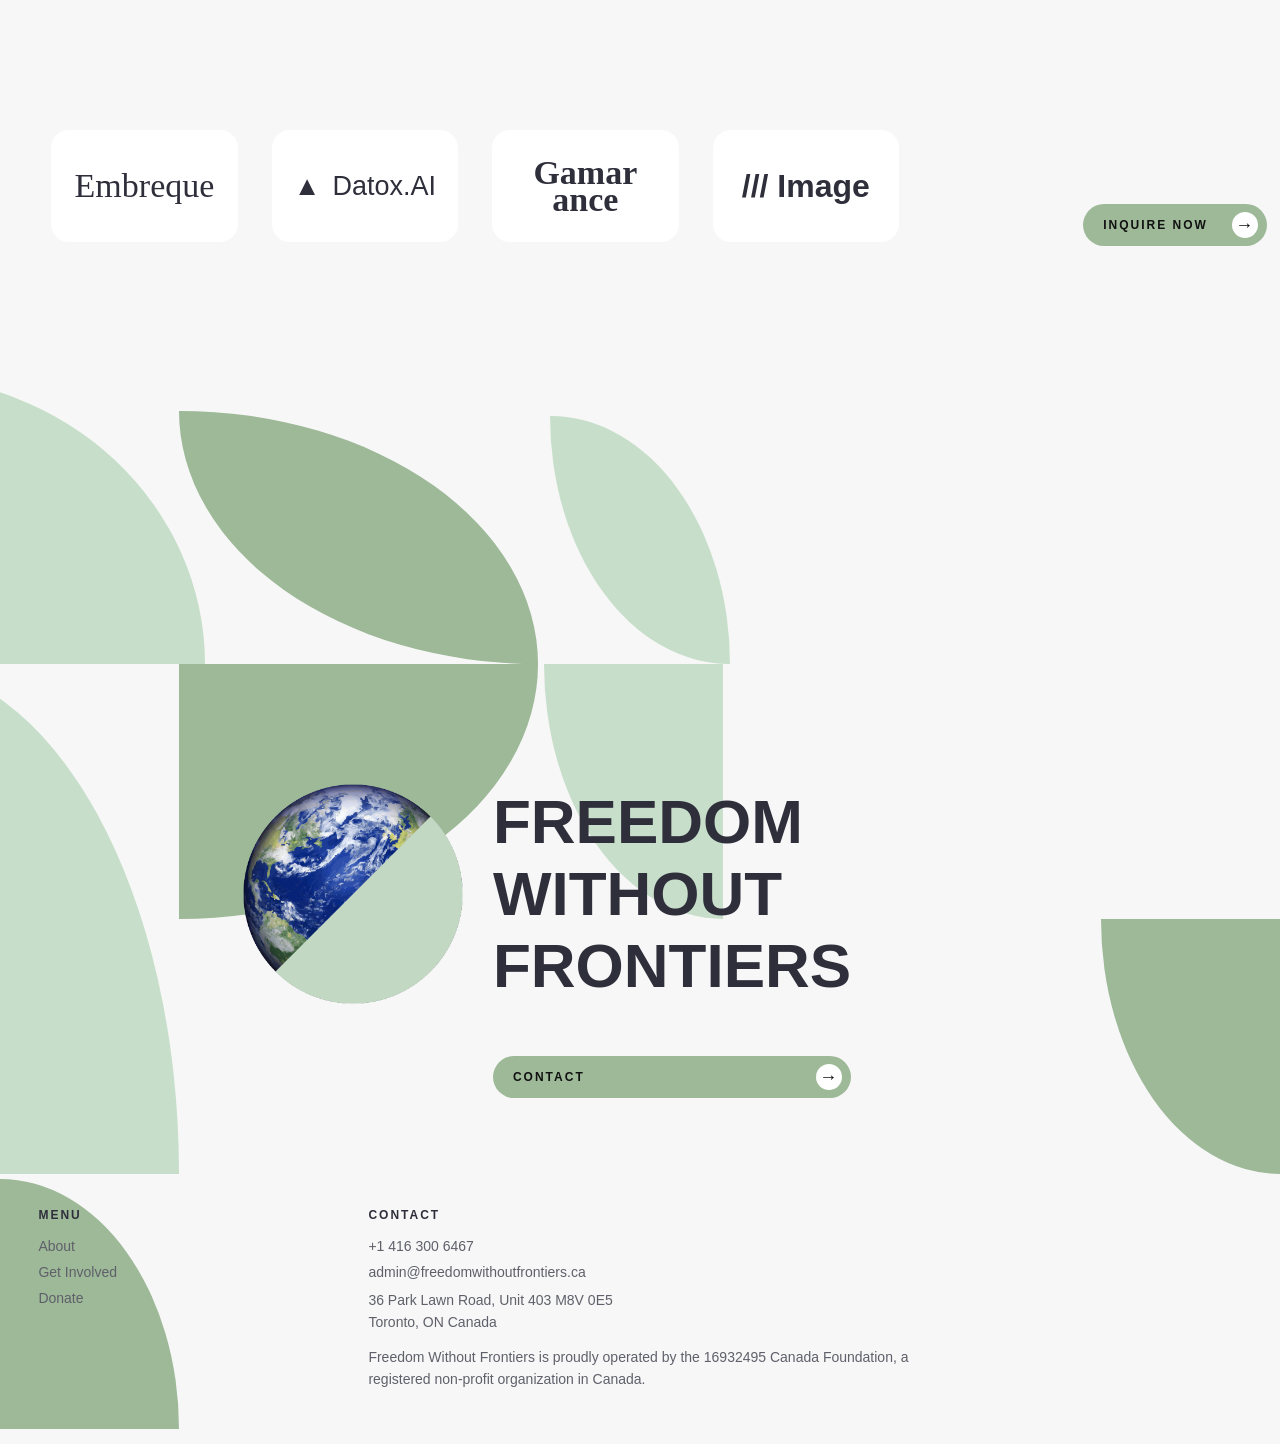
==== commit 4c1fa511: "Fix Website Formatting" ====
--- a/index.html
+++ b/index.html
@@ -8,150 +8,173 @@
   <link rel="stylesheet" href="styles.css">
 </head>
 <body>
-  <header class="site-header">
-    <a class="brand" href="#top" aria-label="Freedom Without Frontiers home">
-      <img src="assets/logo-mark.png" alt="Freedom Without Frontiers logo">
-      <span>FREEDOM WITHOUT FRONTIERS</span>
-    </a>
-    <button class="menu-toggle" aria-label="Open menu" aria-expanded="false">☰</button>
-    <nav class="nav" aria-label="Primary navigation">
-      <a class="active" href="#top">HOME</a>
-      <a href="#about">ABOUT</a>
-      <a href="#get-involved">GET INVOLVED</a>
-      <a href="#contact">CONTACT</a>
-    </nav>
-    <a class="pill header-cta" href="#contact"><span>INQUIRE NOW</span><b>→</b></a>
-  </header>
+<header class="site-header">
+  <a class="brand" href="index.html">
+    <img src="assets/logo-mark.png" alt="Freedom Without Frontiers">
+    <span>FREEDOM WITHOUT FRONTIERS</span>
+  </a>
+  <button class="menu-toggle" aria-label="Toggle navigation" aria-expanded="false">☰</button>
+  <nav class="nav">
+    <a class="active" href="index.html">HOME</a>
+    <a href="#about">ABOUT</a>
+    <a href="#get-involved">GET INVOLVED</a>
+    <a href="contact.html">CONTACT</a>
+  </nav>
+  <a class="pill header-cta" href="contact.html#contact-form"><span>INQUIRE NOW</span><b>→</b></a>
+</header>
 
-  <main id="top">
-    <section class="hero shell">
-      <div class="petal petal-a"></div>
-      <div class="petal petal-b"></div>
-      <div class="petal petal-c"></div>
-      <div class="hero-airport media-rounded"><img src="assets/airport.jpg" alt="Traveler walking through an airport terminal"></div>
-      <div class="hero-globe media-rounded"><img src="assets/globe-hand.jpg" alt="A hand holding a globe outdoors"></div>
-      <div class="hero-copy">
-        <h1>Bring the World to your<br>Fingertips.</h1>
-        <p>Talent is universal. Opportunity is not.</p>
+<main>
+  <section class="home-hero">
+    <div class="shape hero-left-dark"></div>
+    <div class="shape hero-left-light"></div>
+    <div class="shape hero-top-light"></div>
+    <div class="shape hero-top-dark"></div>
+
+    <div class="hero-airport rounded-img">
+      <img src="assets/airport.jpg" alt="Traveler at an airport">
+    </div>
+
+    <div class="hero-globe rounded-img">
+      <img src="assets/globe-hand.jpg" alt="Globe held in a hand">
+    </div>
+
+    <div class="hero-text">
+      <h1>Bring the World to your<br>Fingertips.</h1>
+      <p>Talent is universal. Opportunity is not.</p>
+    </div>
+  </section>
+
+  <section class="home-intro">
+    <div class="intro-copy">
+      <p>Freedom Without Frontiers is a nonprofit organization dedicated to expanding access to opportunity for individuals regardless of where they were born. We believe that every person should have the chance to pursue education, meaningful work, entrepreneurship, personal growth, and a brighter future.</p>
+      <p>Our mission is to connect people with the knowledge, networks, resources, and opportunities they need to reach their full potential and create lasting positive change in their communities.</p>
+    </div>
+    <div class="intro-crosswalk rounded-img"><img src="assets/crosswalk.jpg" alt="People crossing a city intersection"></div>
+    <div class="shape intro-leaf-light"></div>
+    <div class="shape intro-leaf-dark"></div>
+  </section>
+
+  <section class="about-block" id="about">
+    <h2>About Us</h2>
+
+    <article class="about-card left-card">
+      <span class="dot"></span>
+      <h3>Education &amp; Learning</h3>
+      <p>Education is the foundation of opportunity. At Freedom Without Frontiers, we believe that access to knowledge, skills, and guidance can transform lives and open doors to a brighter future. Through educational resources, training programs, mentorship, and lifelong learning opportunities, we help individuals develop the confidence and capabilities needed to succeed in a rapidly changing world.</p>
+    </article>
+
+    <article class="about-card right-card">
+      <span class="dot"></span>
+      <h3>Entrepreneurship &amp; Innovation</h3>
+      <p>Innovation knows no borders. Every day, talented individuals around the world develop ideas with the potential to solve problems, create jobs, and improve lives. At Freedom Without Frontiers, we support aspiring entrepreneurs and innovators by connecting them with the knowledge, mentorship, networks, and opportunities they need to turn their ideas into reality.</p>
+    </article>
+  </section>
+
+  <section class="mission-block">
+    <div class="mission-photo"><img src="assets/woman-globe.jpg" alt="Woman holding a globe"></div>
+    <div class="mission-copy">
+      <h2>Our Mission</h2>
+      <p>At Freedom Without Frontiers, our mission is to remove barriers to opportunity by empowering individuals with the knowledge, connections, resources, and support they need to thrive.</p>
+      <p>We believe that talent exists everywhere, but opportunity does not. Through education, entrepreneurship, career development, and community partnerships, we help people unlock their potential, build meaningful futures, and create lasting impact—regardless of where they were born.</p>
+      <div class="mission-gallery">
+        <img src="assets/mission-1.jpg" alt="">
+        <img src="assets/mission-2.jpg" alt="">
+        <img src="assets/mission-3.jpg" alt="">
       </div>
-    </section>
+    </div>
+  </section>
 
-    <section class="intro shell">
-      <div class="intro-copy">
-        <p>Freedom Without Frontiers is a nonprofit organization dedicated to expanding access to opportunity for individuals regardless of where they were born. We believe that every person should have the chance to pursue education, meaningful work, entrepreneurship, personal growth, and a brighter future.</p>
-        <p>Our mission is to connect people with the knowledge, networks, resources, and opportunities they need to reach their full potential and create lasting positive change in their communities.</p>
-      </div>
-      <div class="crosswalk media-rounded"><img src="assets/crosswalk.jpg" alt="People crossing a busy city intersection"></div>
-      <div class="intro-petal petal pale"></div>
-      <div class="intro-petal-2 petal sage"></div>
-    </section>
+  <section class="involved-block" id="get-involved">
+    <h2>How to Get Involved</h2>
+    <a class="pill join-pill" href="contact.html#contact-form"><span>JOIN US</span><b>→</b></a>
 
-    <section class="about-section" id="about">
-      <h2>About Us</h2>
-      <div class="about-card education">
-        <span class="red-dot"></span>
-        <h3>Education &amp; Learning</h3>
-        <p>Education is the foundation of opportunity. At Freedom Without Frontiers, we believe that access to knowledge, skills, and guidance can transform lives and open doors to a brighter future. Through educational resources, training programs, mentorship, and lifelong learning opportunities, we help individuals develop the confidence and capabilities needed to succeed in a rapidly changing world.</p>
-      </div>
-      <div class="about-card entrepreneurship">
-        <span class="red-dot"></span>
-        <h3>Entrepreneurship &amp; Innovation</h3>
-        <p>Innovation knows no borders. Every day, talented individuals around the world develop ideas with the potential to solve problems, create jobs, and improve lives. We support aspiring entrepreneurs and innovators by connecting them with the knowledge, mentorship, networks, and opportunities they need to turn their ideas into reality.</p>
-      </div>
-    </section>
-
-    <section class="mission">
-      <div class="mission-image"><img src="assets/woman-globe.jpg" alt="Woman reaching up while holding a globe"></div>
-      <div class="mission-copy">
-        <h2>Our Mission</h2>
-        <p>At Freedom Without Frontiers, our mission is to remove barriers to opportunity by empowering individuals with the knowledge, connections, resources, and support they need to thrive.</p>
-        <p>We believe that talent exists everywhere, but opportunity does not. Through education, entrepreneurship, career development, and community partnerships, we help people unlock their potential, build meaningful futures, and create lasting impact—regardless of where they were born.</p>
-        <div class="mission-strip">
-          <img src="assets/mission-1.jpg" alt="Entrepreneurial activity">
-          <img src="assets/mission-2.jpg" alt="People collaborating around a globe">
-          <img src="assets/mission-3.jpg" alt="Person working on a laptop">
-        </div>
-      </div>
-    </section>
-
-    <section class="involved shell" id="get-involved">
-      <h2>How to Get Involved</h2>
-      <a class="pill centered-pill" href="#contact"><span>JOIN US</span><b>→</b></a>
-      <div class="involved-grid">
-        <article>
-          <div class="leaf-icon sage"></div>
+    <div class="involved-grid">
+      <article>
+        <div class="leaf-icon dark"></div>
+        <div class="card-copy">
           <h3>Volunteer</h3>
           <p>Make a direct impact by sharing your time, skills, and experience. Whether you are a professional, entrepreneur, educator, student, or community leader, your contribution can help individuals access new opportunities and achieve their goals.</p>
-        </article>
-        <article>
-          <div class="leaf-icon pale"></div>
+        </div>
+      </article>
+
+      <article>
+        <div class="leaf-icon light"></div>
+        <div class="card-copy">
           <h3>Become a Mentor</h3>
           <p>Your knowledge and experience can help shape someone's future. As a mentor, you will provide guidance, encouragement, and practical advice to individuals seeking personal, educational, or professional growth.</p>
-        </article>
-        <article>
-          <div class="leaf-icon sage"></div>
+        </div>
+      </article>
+
+      <article>
+        <div class="leaf-icon dark"></div>
+        <div class="card-copy">
           <h3>Partner with us</h3>
           <p>Create a greater impact through collaboration. We work with businesses, educational institutions, nonprofits, community organizations, and government partners to expand access to opportunity.</p>
-        </article>
+        </div>
+      </article>
+    </div>
+  </section>
+
+  <section class="team-block">
+    <h2>Meet The Team</h2>
+    <div class="team-grid">
+      <article class="team-card">
+        <div class="team-circle"><img src="assets/megan.png" alt="Megan Tuck"></div>
+        <h3>Megan Tuck</h3>
+        <p>Executive Director</p>
+      </article>
+      <article class="team-card">
+        <div class="team-circle"><img src="assets/alban.png" alt="Alban Jerome"></div>
+        <h3>Alban Jerome</h3>
+        <p>Managing Director</p>
+      </article>
+    </div>
+  </section>
+
+  <section class="partners-block">
+    <h2>Sponsors and Partners</h2>
+    <div class="partner-row">
+      <div class="partner-logo serif">Embreque</div>
+      <div class="partner-logo"><span class="triangle">▲</span> Datox.AI</div>
+      <div class="partner-logo serif stacked">Gamar<br>ance</div>
+      <div class="partner-logo bold">/// Image</div>
+    </div>
+    <a class="pill partner-cta" href="contact.html#contact-form"><span>INQUIRE NOW</span><b>→</b></a>
+    <div class="shape partner-left"></div>
+    <div class="shape partner-mid"></div>
+    <div class="shape partner-small"></div>
+  </section>
+
+  <section class="brand-footer">
+    <div class="shape footer-left-light"></div>
+    <div class="shape footer-left-dark"></div>
+    <div class="shape footer-top-dark"></div>
+    <div class="shape footer-top-light"></div>
+    <div class="shape footer-right"></div>
+
+    <div class="footer-lockup">
+      <img src="assets/logo-mark.png" alt="">
+      <h2>FREEDOM<br>WITHOUT<br>FRONTIERS</h2>
+      <a class="pill" href="contact.html"><span>CONTACT</span><b>→</b></a>
+    </div>
+
+    <footer class="footer-info">
+      <div>
+        <strong>MENU</strong>
+        <a href="#about">About</a>
+        <a href="#get-involved">Get Involved</a>
+        <a href="contact.html#donate">Donate</a>
       </div>
-    </section>
-
-    <section class="team shell">
-      <h2>Meet The Team</h2>
-      <div class="team-grid">
-        <article class="team-card">
-          <div class="portrait"><img src="assets/megan.png" alt="Megan Tuck"></div>
-          <h3>Megan Tuck</h3>
-          <p>Executive Director</p>
-        </article>
-        <article class="team-card">
-          <div class="portrait"><img src="assets/alban.png" alt="Alban Jerome"></div>
-          <h3>Alban Jerome</h3>
-          <p>Managing Director</p>
-        </article>
+      <div>
+        <strong>CONTACT</strong>
+        <a href="tel:+14163006467">+1 416 300 6467</a>
+        <a href="mailto:admin@freedomwithoutfrontiers.ca">admin@freedomwithoutfrontiers.ca</a>
+        <p>36 Park Lawn Road, Unit 403 M8V 0E5<br>Toronto, ON Canada</p>
+        <p>Freedom Without Frontiers is proudly operated by the 16932495 Canada Foundation, a registered non-profit organization in Canada.</p>
       </div>
-    </section>
-
-    <section class="partners shell">
-      <h2>Sponsors and Partners</h2>
-      <div class="partner-row">
-        <div class="partner-logo serif">Embreque</div>
-        <div class="partner-logo"><span class="mark">▲</span> Datox.AI</div>
-        <div class="partner-logo stacked">Gamar<br>ance</div>
-        <div class="partner-logo heavy">/// Image</div>
-      </div>
-      <a class="pill partners-cta" href="#contact"><span>INQUIRE NOW</span><b>→</b></a>
-      <div class="partner-shapes">
-        <div class="petal pale"></div><div class="petal sage"></div><div class="petal pale small"></div>
-      </div>
-    </section>
-
-    <section class="final-cta shell" id="contact">
-      <div class="final-shape left"></div>
-      <div class="final-shape top"></div>
-      <div class="final-shape right"></div>
-      <div class="brand-lockup">
-        <img src="assets/logo-mark.png" alt="">
-        <h2>FREEDOM<br>WITHOUT<br>FRONTIERS</h2>
-        <a class="pill" href="mailto:admin@freedomwithoutfrontiers.ca"><span>CONTACT</span><b>→</b></a>
-      </div>
-      <footer>
-        <div>
-          <strong>MENU</strong>
-          <a href="#about">About</a>
-          <a href="#get-involved">Get Involved</a>
-          <a href="#contact">Donate</a>
-        </div>
-        <div>
-          <strong>CONTACT</strong>
-          <a href="tel:+14163006467">+1 416 300 6467</a>
-          <a href="mailto:admin@freedomwithoutfrontiers.ca">admin@freedomwithoutfrontiers.ca</a>
-          <p>36 Park Lawn Road, Unit 403 M8V 0E5<br>Toronto, ON Canada</p>
-          <p>Freedom Without Frontiers is proudly operated by the 16932495 Canada Foundation, a registered non-profit organization in Canada.</p>
-        </div>
-      </footer>
-    </section>
-  </main>
-  <script src="script.js"></script>
+    </footer>
+  </section>
+</main>
+<script src="script.js"></script>
 </body>
 </html>
--- a/styles.css
+++ b/styles.css
@@ -1,177 +1,229 @@
 
 :root{
-  --ink:#292936;
-  --paper:#f5f5f5;
-  --white:#ffffff;
-  --sage:#9bb894;
-  --pale:#c6dfc8;
-  --pale2:#cfe3d0;
-  --red:#df2c23;
+  --ink:#2f2f3c;
+  --text:#5f606a;
+  --bg:#f7f7f7;
+  --white:#fff;
+  --sage:#9db998;
+  --mint:#c7dfca;
+  --red:#dc332a;
 }
 *{box-sizing:border-box}
 html{scroll-behavior:smooth}
-body{margin:0;font-family:Arial,Helvetica,sans-serif;color:var(--ink);background:var(--paper)}
+body{margin:0;background:var(--bg);font-family:Arial,Helvetica,sans-serif;color:var(--ink)}
 img{display:block;width:100%;height:100%;object-fit:cover}
-a{color:inherit;text-decoration:none}
-.shell{position:relative;overflow:hidden}
+a{text-decoration:none;color:inherit}
+button,input,textarea{font:inherit}
+h1,h2,h3,p{margin-top:0}
 .site-header{
-  height:74px;background:#fff;border-radius:0 0 30px 30px;display:grid;
-  grid-template-columns:1fr auto 1fr;align-items:center;padding:0 28px;position:sticky;top:0;z-index:30
-}
-.brand{display:flex;align-items:center;gap:18px;font-size:13px;font-weight:700;letter-spacing:3px;color:#2b2b38}
-.brand img{width:46px;height:46px;object-fit:contain}
-.nav{display:flex;gap:30px;font-size:12px;font-weight:800;letter-spacing:2.6px}
+  height:74px;background:#fff;border-radius:0 0 30px 30px;
+  display:grid;grid-template-columns:1fr auto 1fr;align-items:center;
+  padding:0 30px;position:sticky;top:0;z-index:50
+}
+.brand{display:flex;align-items:center;gap:18px;font-size:12px;font-weight:700;letter-spacing:2.8px}
+.brand img{width:45px;height:45px;object-fit:contain}
+.nav{display:flex;gap:28px;font-size:12px;font-weight:800;letter-spacing:2.5px}
 .nav a.active{color:var(--sage)}
 .header-cta{justify-self:end}
 .pill{
-  min-width:185px;height:42px;padding:0 10px 0 20px;border-radius:999px;background:var(--pale);
-  display:inline-flex;align-items:center;justify-content:space-between;font-size:12px;font-weight:800;letter-spacing:2px
-}
-.pill b{font-size:20px;width:26px;height:26px;border-radius:50%;display:grid;place-items:center;background:#fff}
-.menu-toggle{display:none;background:none;border:0;font-size:26px}
-.petal,.leaf-icon,.final-shape{position:absolute;background:var(--sage);border-radius:0 100% 0 100%}
-.petal.pale,.leaf-icon.pale{background:var(--pale)}
-.petal.sage,.leaf-icon.sage{background:var(--sage)}
-
-.hero{height:790px;background:#f7f7f7}
-.media-rounded{overflow:hidden}
-.hero-airport{position:absolute;left:14%;top:0;width:43%;height:488px;border-radius:0 160px 160px 0}
-.hero-globe{position:absolute;right:0;top:230px;width:43%;height:505px;border-radius:160px 0 0 160px}
-.hero-copy{position:absolute;left:15%;top:565px}
-.hero-copy h1{margin:0;font-size:62px;line-height:1.12;letter-spacing:-2px;color:#000}
-.hero-copy p{font-size:14px;margin-top:44px;color:#65656d}
-.petal-a{left:-13%;top:0;width:27%;height:485px;border-radius:0 0 100% 0}
-.petal-b{right:14%;top:0;width:29%;height:228px;background:var(--pale);border-radius:0 0 0 100%}
-.petal-c{right:0;top:0;width:14%;height:228px;border-radius:0 0 100% 0}
-
-.intro{height:750px;padding-top:24px;background:#f7f7f7;border-bottom:14px solid var(--pale)}
-.intro-copy{max-width:730px;margin-left:15%;font-size:16px;line-height:1.55;color:#666671}
-.crosswalk{position:absolute;left:0;bottom:0;width:43%;height:515px;border-radius:0 170px 0 0}
-.intro-petal{position:absolute;left:43%;bottom:258px;width:29%;height:255px;border-radius:0 0 100% 0}
-.intro-petal-2{position:absolute;left:43%;bottom:0;width:14%;height:255px;border-radius:100% 0 0 0}
-
-.about-section{position:relative;min-height:780px;background:var(--pale);overflow:hidden;padding:20px 5%}
-.about-section h2{font-size:62px;text-align:right;margin:0 2% 60px 0;color:#000}
-.about-card{position:absolute;background:#f8f8f8;width:33%;padding:90px 78px 70px;line-height:1.55;color:#666671}
-.about-card h3{color:var(--ink);font-size:18px;margin:10px 0 18px}
-.about-card .red-dot{display:block;width:8px;height:8px;border-radius:50%;background:var(--red)}
-.education{left:0;bottom:0;border-radius:0 180px 0 0}
-.entrepreneurship{right:0;top:160px;border-radius:180px 0 0 180px}
-
-.mission{display:grid;grid-template-columns:1fr 1fr;min-height:650px;background:white}
-.mission-image{min-height:650px;overflow:hidden}
-.mission-copy{padding:80px 9% 0 8%;position:relative}
-.mission-copy h2{font-size:48px;margin:0 0 20px;color:#000}
-.mission-copy p{font-size:16px;line-height:1.55;color:#303039;max-width:680px}
-.mission-strip{display:grid;grid-template-columns:repeat(3,1fr);gap:12px;position:absolute;left:6%;right:2%;bottom:0;height:150px}
-.mission-strip img{object-fit:cover}
-
-.involved{min-height:880px;padding:30px 4% 80px;background:#f7f7f7}
-.involved h2{text-align:center;font-size:62px;margin:0 0 30px}
-.centered-pill{display:flex;width:185px;margin:0 auto 180px;background:var(--sage)}
-.involved-grid{display:grid;grid-template-columns:repeat(3,1fr);gap:10%;align-items:start}
-.involved-grid article{padding-left:10%;position:relative}
-.leaf-icon{position:relative;width:250px;height:250px;border-radius:0 100% 0 100%;margin-left:-90px;margin-bottom:-45px}
-.involved-grid h3{font-size:23px;margin:0 0 12px}
-.involved-grid p{max-width:300px;font-size:15px;line-height:1.55;color:#666671;text-align:justify}
-
-.team{padding:35px 4% 0;min-height:760px;background:#f7f7f7}
-.team h2{text-align:right;font-size:62px;margin:0 2% 70px 0}
-.team-grid{display:grid;grid-template-columns:repeat(2,minmax(280px,520px));justify-content:center;gap:8%}
-.team-card{background:var(--pale);min-height:560px;border-radius:200px 200px 0 0;text-align:center;padding-top:120px}
-.portrait{width:300px;height:300px;margin:0 auto 38px;border-radius:50%;overflow:hidden}
-.team-card h3{font-size:28px;margin:0 0 22px}
-.team-card p{font-size:15px;color:#5f6068}
-
-.partners{min-height:760px;padding:10px 4%;background:#f7f7f7}
-.partners h2{font-size:62px;margin:0 0 140px}
+  min-width:184px;height:42px;border-radius:999px;padding:0 9px 0 20px;
+  display:inline-flex;align-items:center;justify-content:space-between;
+  background:var(--mint);font-size:12px;font-weight:800;letter-spacing:2px;color:#111
+}
+.pill b{width:26px;height:26px;border-radius:50%;display:grid;place-items:center;background:#fff;font-size:18px}
+.menu-toggle{display:none;border:0;background:transparent;font-size:24px}
+.rounded-img{overflow:hidden}
+.shape{position:absolute}
+
+.home-hero{height:780px;position:relative;overflow:hidden;background:var(--bg)}
+.hero-airport{position:absolute;left:14.2%;top:0;width:43%;height:488px;border-radius:0 160px 160px 0}
+.hero-globe{position:absolute;right:0;top:232px;width:43%;height:505px;border-radius:160px 0 0 160px}
+.hero-text{position:absolute;left:15.1%;top:573px}
+.hero-text h1{font-size:60px;line-height:1.12;letter-spacing:-2px;color:#000;margin-bottom:40px}
+.hero-text p{font-size:14px;color:#666}
+.hero-left-dark{left:-13.5%;top:0;width:27.5%;height:487px;background:var(--sage);border-radius:0 0 100% 0}
+.hero-left-light{left:-1.5%;top:491px;width:15.5%;height:245px;background:var(--mint);border-radius:0 100% 0 0}
+.hero-top-light{right:14%;top:0;width:28.8%;height:228px;background:var(--mint);border-radius:0 0 0 100%}
+.hero-top-dark{right:0;top:0;width:14%;height:228px;background:var(--sage);border-radius:0 0 100% 0}
+
+.home-intro{height:750px;position:relative;overflow:hidden;border-bottom:14px solid var(--mint)}
+.intro-copy{margin-left:15.1%;padding-top:20px;width:41%;font-size:15px;line-height:1.55;color:var(--text)}
+.intro-copy p{margin-bottom:24px}
+.intro-crosswalk{position:absolute;left:0;bottom:0;width:43%;height:513px;border-radius:0 170px 0 0}
+.intro-leaf-light{left:43%;bottom:256px;width:29%;height:255px;background:var(--mint);border-radius:0 0 100% 0}
+.intro-leaf-dark{left:43%;bottom:0;width:14%;height:255px;background:var(--sage);border-radius:100% 0 0 0}
+
+.about-block{height:780px;position:relative;overflow:hidden;background:var(--mint)}
+.about-block h2{font-size:62px;color:#000;position:absolute;right:7%;top:10px}
+.about-card{position:absolute;background:#f8f8f8;color:var(--text);font-size:14px;line-height:1.55}
+.about-card h3{color:var(--ink);font-size:17px;margin:12px 0 18px}
+.dot{width:8px;height:8px;border-radius:50%;background:var(--red);display:block}
+.left-card{left:0;bottom:0;width:33%;height:455px;padding:115px 85px 50px;border-radius:0 180px 0 0}
+.right-card{right:0;top:155px;width:33%;height:490px;padding:130px 85px 50px;border-radius:180px 0 0 180px}
+
+.mission-block{display:grid;grid-template-columns:1fr 1fr;height:650px;background:#fff}
+.mission-photo{overflow:hidden}
+.mission-copy{position:relative;padding:80px 8% 0 7%}
+.mission-copy h2{font-size:48px;color:#000;margin-bottom:18px}
+.mission-copy p{font-size:16px;line-height:1.55;color:#303039;margin-bottom:24px}
+.mission-gallery{position:absolute;left:6%;right:2%;bottom:0;height:145px;display:grid;grid-template-columns:repeat(3,1fr);gap:12px;overflow:hidden}
+
+.involved-block{min-height:910px;padding:30px 4% 80px;position:relative}
+.involved-block h2{text-align:center;font-size:62px;margin-bottom:28px}
+.join-pill{display:flex;margin:0 auto 180px;background:var(--sage)}
+.involved-grid{display:grid;grid-template-columns:repeat(3,1fr);gap:8%}
+.involved-grid article{display:grid;grid-template-columns:170px 1fr;align-items:end}
+.leaf-icon{width:250px;height:250px;border-radius:0 100% 0 100%;transform:translateX(-80px)}
+.leaf-icon.dark{background:var(--sage)} .leaf-icon.light{background:var(--mint)}
+.card-copy{margin-left:-35px;padding-bottom:0}
+.card-copy h3{font-size:22px;margin-bottom:12px}
+.card-copy p{font-size:15px;line-height:1.55;color:var(--text);text-align:justify}
+
+.team-block{min-height:760px;padding:35px 4% 0}
+.team-block h2{text-align:right;font-size:62px;margin:0 2% 70px 0}
+.team-grid{display:grid;grid-template-columns:repeat(2,520px);justify-content:center;gap:8%}
+.team-card{background:var(--mint);height:560px;border-radius:210px 210px 0 0;text-align:center;padding-top:120px}
+.team-circle{width:300px;height:300px;border-radius:50%;overflow:hidden;margin:0 auto 38px}
+.team-card h3{font-size:27px;margin-bottom:20px}
+.team-card p{font-size:14px;color:var(--text)}
+
+.partners-block{height:760px;padding:10px 4%;position:relative;overflow:hidden}
+.partners-block h2{font-size:62px;margin:0 0 145px}
 .partner-row{display:grid;grid-template-columns:repeat(4,1fr);gap:4%;width:72%}
-.partner-logo{background:white;border-radius:18px;min-height:115px;display:flex;align-items:center;justify-content:center;font-size:28px}
+.partner-logo{height:112px;border-radius:18px;background:#fff;display:flex;align-items:center;justify-content:center;font-size:27px}
 .partner-logo.serif{font-family:Georgia,serif;font-size:34px}
-.partner-logo.stacked{font-family:Georgia,serif;font-weight:700;line-height:.75;text-align:center}
-.partner-logo.heavy{font-size:32px;font-weight:900}
-.partner-logo .mark{margin-right:12px}
-.partners-cta{position:absolute;right:1%;top:300px;background:var(--sage)}
-.partner-shapes{position:absolute;left:0;right:35%;bottom:0;height:290px}
-.partner-shapes .petal:nth-child(1){left:-8%;bottom:0;width:24%;height:290px;border-radius:0 100% 0 0}
-.partner-shapes .petal:nth-child(2){left:14%;bottom:0;width:28%;height:255px}
-.partner-shapes .petal.small{left:43%;bottom:0;width:14%;height:250px}
-
-.final-cta{min-height:780px;padding:120px 4% 30px;background:#f7f7f7}
-.brand-lockup{margin-left:17%;display:grid;grid-template-columns:220px auto;column-gap:30px;align-items:center;width:max-content}
-.brand-lockup img{width:220px;height:220px;object-fit:contain}
-.brand-lockup h2{font-size:62px;line-height:1.18;margin:0}
-.brand-lockup .pill{grid-column:2;margin-top:55px;background:var(--sage)}
-.final-shape.left{left:-8%;top:0;width:22%;height:510px;border-radius:0 100% 0 0;background:var(--pale)}
-.final-shape.top{left:14%;top:0;width:43%;height:255px;background:var(--sage)}
-.final-shape.right{right:0;top:255px;width:14%;height:255px;background:var(--sage)}
-footer{display:grid;grid-template-columns:250px minmax(400px,650px);gap:80px;margin-top:110px;font-size:14px;color:#666671}
-footer strong{display:block;font-size:12px;letter-spacing:2px;color:var(--ink);margin-bottom:16px}
-footer a{display:block;margin:0 0 10px}
-footer p{line-height:1.5}
-
-@media(max-width:900px){
-  .site-header{grid-template-columns:1fr auto;height:68px;padding:0 16px}
-  .brand{font-size:10px;letter-spacing:1.8px}
-  .brand img{width:40px;height:40px}
-  .menu-toggle{display:block}
-  .nav{position:absolute;top:68px;left:0;right:0;display:none;flex-direction:column;background:#fff;padding:22px 28px;border-radius:0 0 26px 26px}
-  .nav.open{display:flex}
-  .header-cta{display:none}
-  .hero{height:820px}
-  .hero-airport{left:8%;width:76%;height:360px;border-radius:0 110px 110px 0}
-  .hero-globe{right:0;top:330px;width:74%;height:330px;border-radius:110px 0 0 110px}
-  .hero-copy{left:8%;top:675px}
-  .hero-copy h1{font-size:40px}
-  .hero-copy p{margin-top:18px}
-  .petal-a{width:20%;height:360px}.petal-b{display:none}.petal-c{display:none}
-  .intro{height:auto;padding:55px 8% 360px}
-  .intro-copy{margin:0;max-width:none}
-  .crosswalk{width:80%;height:330px}
-  .intro-petal,.intro-petal-2{display:none}
-  .about-section{min-height:1000px;padding:50px 6%}
-  .about-section h2{text-align:left;font-size:46px}
-  .about-card{position:relative;width:100%;padding:55px 36px;margin:25px 0;border-radius:70px}
-  .education,.entrepreneurship{left:auto;right:auto;top:auto;bottom:auto}
-  .mission{grid-template-columns:1fr}
-  .mission-image{min-height:440px}
-  .mission-copy{padding:50px 8% 190px}
+.partner-logo.bold{font-weight:900;font-size:32px}
+.partner-logo.stacked{font-weight:700;line-height:.8;text-align:center}
+.triangle{margin-right:12px}
+.partner-cta{position:absolute;right:1%;top:300px;background:var(--sage)}
+.partner-left{left:-8%;bottom:0;width:24%;height:288px;background:var(--mint);border-radius:0 100% 0 0}
+.partner-mid{left:14%;bottom:0;width:28%;height:253px;background:var(--sage);border-radius:0 100% 0 100%}
+.partner-small{left:43%;bottom:0;width:14%;height:248px;background:var(--mint);border-radius:0 100% 0 100%}
+
+.brand-footer{min-height:780px;position:relative;overflow:hidden;padding:120px 3% 25px}
+.footer-lockup{position:relative;margin-left:17%;display:grid;grid-template-columns:220px auto;column-gap:30px;align-items:center;width:max-content}
+.footer-lockup img{width:220px;height:220px;object-fit:contain}
+.footer-lockup h2{font-size:62px;line-height:1.16;margin:0}
+.footer-lockup .pill{grid-column:2;margin-top:52px;background:var(--sage)}
+.footer-left-light{left:-8%;top:0;width:22%;height:510px;background:var(--mint);border-radius:0 100% 0 0}
+.footer-left-dark{left:0;top:515px;width:14%;height:250px;background:var(--sage);border-radius:0 100% 0 0}
+.footer-top-dark{left:14%;top:0;width:28%;height:255px;background:var(--sage);border-radius:0 0 100% 0}
+.footer-top-light{left:42.5%;top:0;width:14%;height:255px;background:var(--mint);border-radius:0 0 0 100%}
+.footer-right{right:0;top:255px;width:14%;height:255px;background:var(--sage);border-radius:0 0 0 100%}
+.footer-info{position:relative;display:grid;grid-template-columns:250px 560px;gap:80px;margin-top:110px;font-size:14px;color:var(--text)}
+.footer-info strong{display:block;font-size:12px;letter-spacing:2px;color:var(--ink);margin-bottom:16px}
+.footer-info a{display:block;margin-bottom:10px}
+.footer-info p{line-height:1.55}
+
+.contact-hero{height:780px;position:relative;overflow:hidden}
+.contact-left-light{left:0;top:0;width:28.5%;height:200px;background:var(--mint);border-radius:0 0 100% 0}
+.contact-left-dark{left:0;top:202px;width:14%;height:200px;background:var(--sage);border-radius:0 100% 0 0}
+.contact-flags{position:absolute;right:0;top:0;width:42.5%;height:398px;border-radius:180px 0 0 180px;overflow:hidden}
+.contact-title{position:absolute;left:15.7%;top:510px}
+.contact-title h1{font-size:58px}
+.contact-bodycopy{position:absolute;left:28.5%;top:750px;width:52%;font-size:16px;line-height:1.55;color:var(--text)}
+
+.donation-block{min-height:540px;padding:30px 0 80px}
+.donation-inner{width:57%;margin-left:28.5%}
+.donation-inner h2{font-size:17px;margin-bottom:32px}
+.donation-inner>label{display:block;font-size:16px;color:#555661;margin-bottom:12px}
+.frequency-group{display:grid;grid-template-columns:1fr 1fr;gap:10px;margin-bottom:28px}
+.amount-group{display:grid;grid-template-columns:repeat(5,1fr);gap:10px;margin-bottom:30px}
+.donation-choice{height:52px;border:0;border-radius:999px;background:#fff;color:#45454e;cursor:pointer}
+.donation-choice.active{background:var(--mint)}
+.donate-submit{width:100%;height:48px;border:0;border-radius:999px;background:var(--sage);color:#fff;font-size:14px;font-weight:800;letter-spacing:3px}
+.custom-amount{width:100%;height:48px;border:1px solid #888;border-radius:999px;padding:0 18px;margin:-12px 0 24px}
+.setup-note{font-size:12px;color:#8b8b92;margin-top:10px}
+
+.contact-block{min-height:820px;padding:30px 0 80px}
+.contact-block>h2{font-size:58px;margin:0 0 190px 15.7%}
+.contact-grid{width:70%;margin:0 auto;display:grid;grid-template-columns:1fr 1fr;gap:8%}
+.contact-copy{font-size:16px;line-height:1.6;color:var(--text)}
+.contact-copy p{margin-bottom:28px}
+.contact-form{display:grid;grid-template-columns:1fr 1fr;gap:28px 24px}
+.field{display:flex;flex-direction:column;gap:10px}
+.field.full{grid-column:1/-1}
+.field label{font-size:13px;font-weight:800}
+.field input,.field textarea{border:1px solid #777;border-radius:22px;background:#fff;padding:13px 16px;color:var(--ink)}
+.field input{height:48px}.field textarea{height:98px;resize:vertical}
+.form-submit{width:170px;height:42px;border:0;border-radius:999px;background:var(--sage);color:white;font-weight:800}
+.contact-footer-section{padding-top:70px}
+
+@media(max-width:980px){
+  .site-header{grid-template-columns:1fr auto;padding:0 16px;height:68px}
+  .brand{font-size:10px;letter-spacing:1.6px}.brand img{width:40px;height:40px}
+  .nav{position:absolute;left:0;right:0;top:68px;display:none;flex-direction:column;background:#fff;padding:24px;border-radius:0 0 24px 24px}
+  .nav.open{display:flex}.header-cta{display:none}.menu-toggle{display:block}
+
+  .home-hero{height:780px}
+  .hero-airport{left:0;top:0;width:88%;height:350px;border-radius:0 110px 110px 0}
+  .hero-globe{right:0;top:320px;width:86%;height:330px;border-radius:110px 0 0 110px}
+  .hero-text{left:8%;top:665px}
+  .hero-text h1{font-size:38px}.hero-text p{margin-top:10px}
+  .hero-left-dark{width:18%;height:350px}.hero-left-light,.hero-top-light,.hero-top-dark{display:none}
+
+  .home-intro{height:auto;padding:50px 7% 360px}
+  .intro-copy{margin:0;width:100%;padding:0;font-size:14px}
+  .intro-crosswalk{width:82%;height:330px}.intro-leaf-light,.intro-leaf-dark{display:none}
+
+  .about-block{height:auto;padding:50px 7%}
+  .about-block h2{position:relative;right:auto;top:auto;font-size:44px;margin-bottom:35px}
+  .about-card{position:relative;width:100%;height:auto;left:auto;right:auto;top:auto;bottom:auto;border-radius:70px;padding:50px 34px;margin-bottom:25px}
+
+  .mission-block{height:auto;grid-template-columns:1fr}
+  .mission-photo{height:440px}
+  .mission-copy{padding:50px 7% 190px}
   .mission-copy h2{font-size:42px}
-  .mission-strip{left:8%;right:8%;height:130px}
-  .involved{padding:55px 7%}
-  .involved h2{font-size:46px}
-  .centered-pill{margin-bottom:80px}
+  .mission-gallery{left:7%;right:7%;height:130px}
+
+  .involved-block{padding:55px 7% 80px}
+  .involved-block h2{font-size:44px}
+  .join-pill{margin-bottom:80px}
   .involved-grid{grid-template-columns:1fr;gap:60px}
-  .involved-grid article{padding-left:110px}
-  .leaf-icon{width:180px;height:180px;margin-left:-110px;margin-bottom:-55px}
-  .team h2{text-align:left;font-size:46px}
-  .team-grid{grid-template-columns:1fr;gap:35px}
-  .team-card{min-height:470px;padding-top:80px}
-  .portrait{width:240px;height:240px}
-  .partners h2{font-size:46px;margin-bottom:70px}
+  .involved-grid article{grid-template-columns:120px 1fr}
+  .leaf-icon{width:170px;height:170px;transform:translateX(-65px)}
+  .card-copy{margin-left:-15px}
+
+  .team-block{padding:55px 7%}
+  .team-block h2{text-align:left;font-size:44px;margin-bottom:40px}
+  .team-grid{grid-template-columns:1fr;gap:28px}
+  .team-card{height:470px;padding-top:75px}
+  .team-circle{width:240px;height:240px}
+
+  .partners-block{height:auto;min-height:700px;padding:55px 7% 300px}
+  .partners-block h2{font-size:44px;margin-bottom:55px}
   .partner-row{width:100%;grid-template-columns:1fr 1fr;gap:16px}
-  .partners-cta{position:relative;right:auto;top:auto;margin:40px 0}
-  .partner-shapes{opacity:.45}
-  .final-cta{padding-top:100px}
-  .brand-lockup{margin:0 auto;grid-template-columns:120px auto;column-gap:20px}
-  .brand-lockup img{width:120px;height:120px}
-  .brand-lockup h2{font-size:38px}
-  .brand-lockup .pill{grid-column:1 / -1;justify-self:center}
-  footer{grid-template-columns:1fr;gap:35px;margin-top:100px}
-  .final-shape{opacity:.4}
+  .partner-cta{position:relative;top:auto;right:auto;margin-top:36px}
+  .partner-left,.partner-mid,.partner-small{opacity:.5}
+
+  .brand-footer{padding:90px 7% 30px}
+  .footer-lockup{margin:0 auto;grid-template-columns:120px auto}
+  .footer-lockup img{width:120px;height:120px}
+  .footer-lockup h2{font-size:38px}
+  .footer-lockup .pill{grid-column:1/-1;justify-self:center}
+  .footer-info{grid-template-columns:1fr;gap:35px;margin-top:90px}
+  .footer-left-light,.footer-left-dark,.footer-top-dark,.footer-top-light,.footer-right{opacity:.35}
+
+  .contact-hero{height:790px}
+  .contact-flags{width:88%;height:330px;border-radius:120px 0 0 120px}
+  .contact-left-light{width:35%;height:160px}.contact-left-dark{top:162px;width:18%;height:160px}
+  .contact-title{left:7%;top:385px}.contact-title h1{font-size:44px}
+  .contact-bodycopy{left:7%;top:500px;width:86%;font-size:14px}
+
+  .donation-block{padding:30px 7% 70px}
+  .donation-inner{width:100%;margin:0}
+  .amount-group{grid-template-columns:repeat(3,1fr)}
+  .contact-block{padding:45px 7% 80px}
+  .contact-block>h2{font-size:44px;margin:0 0 70px}
+  .contact-grid{width:100%;grid-template-columns:1fr;gap:50px}
 }
 @media(max-width:560px){
-  .brand span{max-width:190px}
-  .hero-airport{left:0;width:88%}
-  .hero-globe{width:88%}
-  .hero-copy h1{font-size:34px}
-  .intro-copy{font-size:14px}
-  .about-section h2,.involved h2,.team h2,.partners h2{font-size:40px}
-  .about-card{padding:45px 28px}
-  .involved-grid article{padding-left:60px}
-  .leaf-icon{width:140px;height:140px;margin-left:-70px}
+  .brand span{max-width:180px}
+  .hero-text h1,.contact-title h1{font-size:34px}
+  .involved-grid article{grid-template-columns:75px 1fr}
+  .leaf-icon{width:135px;height:135px;transform:translateX(-60px)}
   .partner-row{grid-template-columns:1fr}
-  .brand-lockup{grid-template-columns:90px auto}
-  .brand-lockup img{width:90px;height:90px}
-  .brand-lockup h2{font-size:30px}
-}
+  .contact-form{grid-template-columns:1fr}.field.full{grid-column:auto}
+  .frequency-group{grid-template-columns:1fr}.amount-group{grid-template-columns:1fr 1fr}
+  .footer-lockup{grid-template-columns:90px auto}.footer-lockup img{width:90px;height:90px}.footer-lockup h2{font-size:29px}
+}
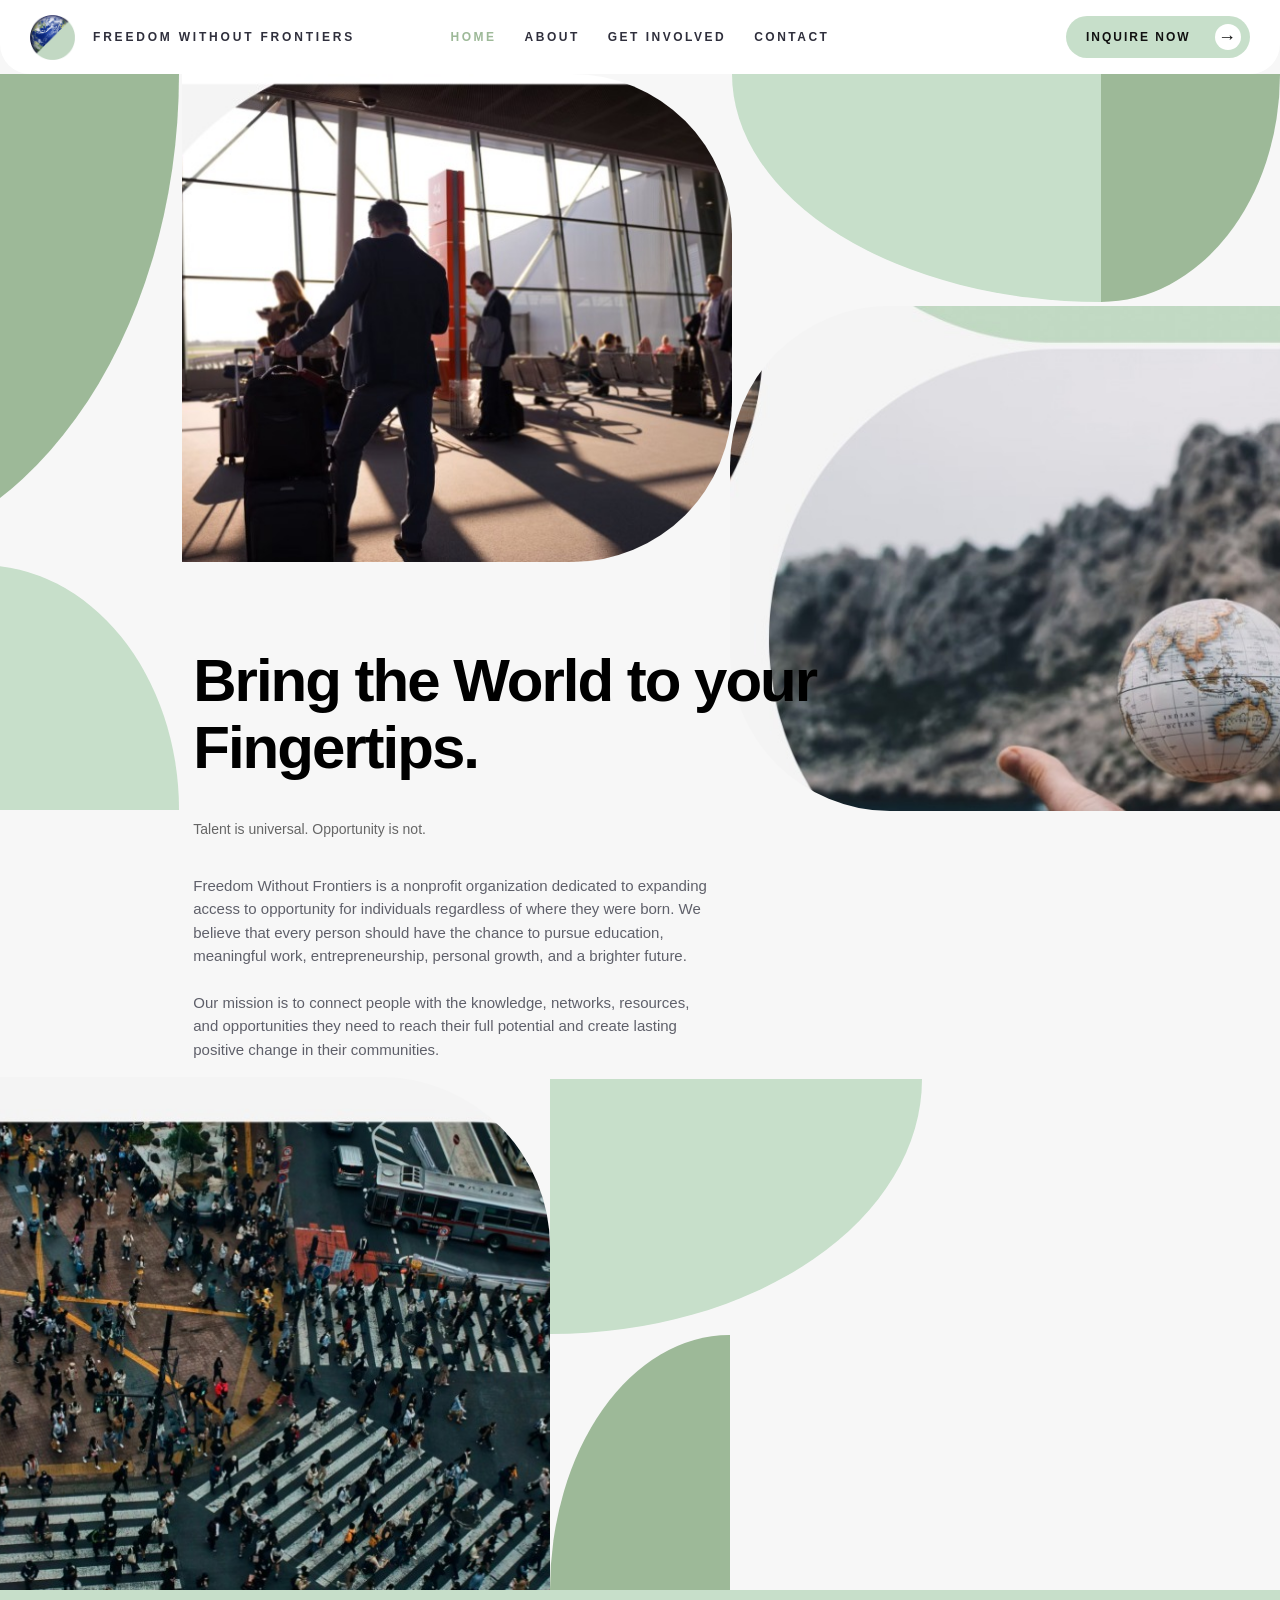
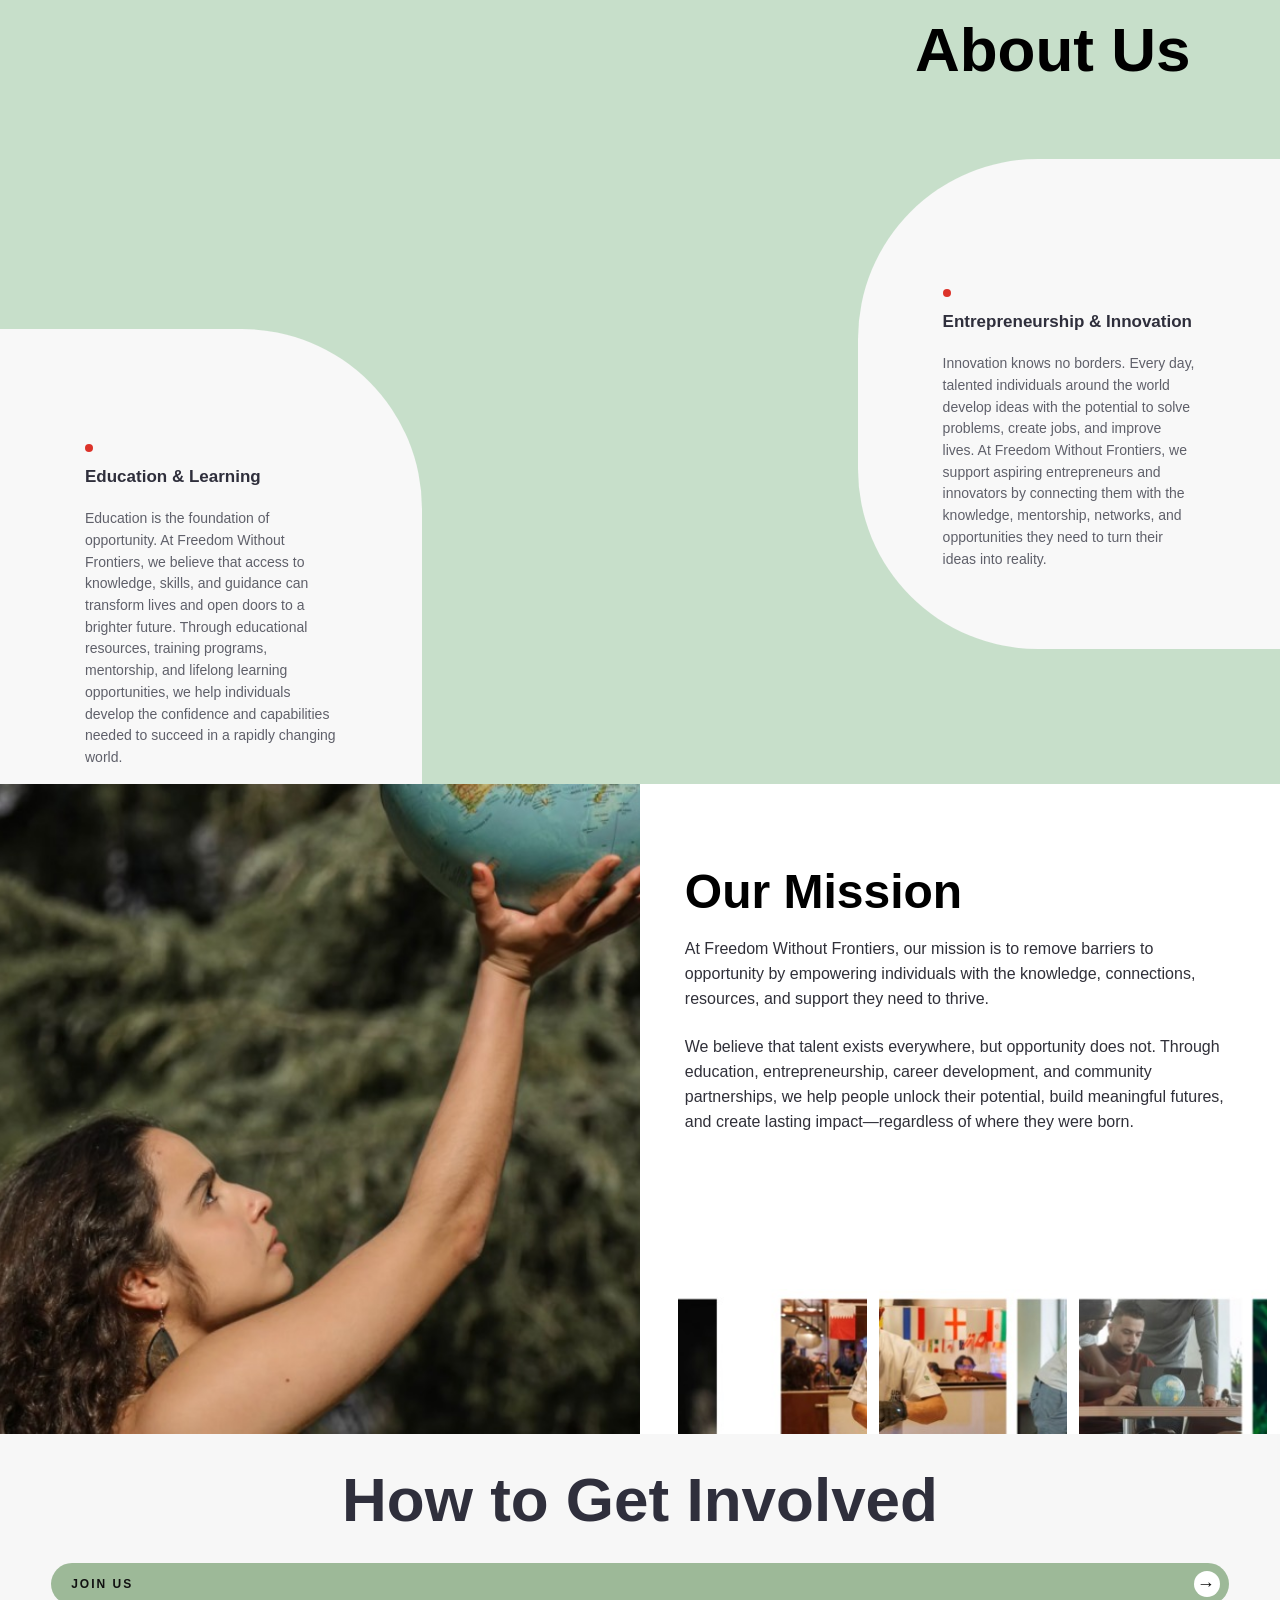
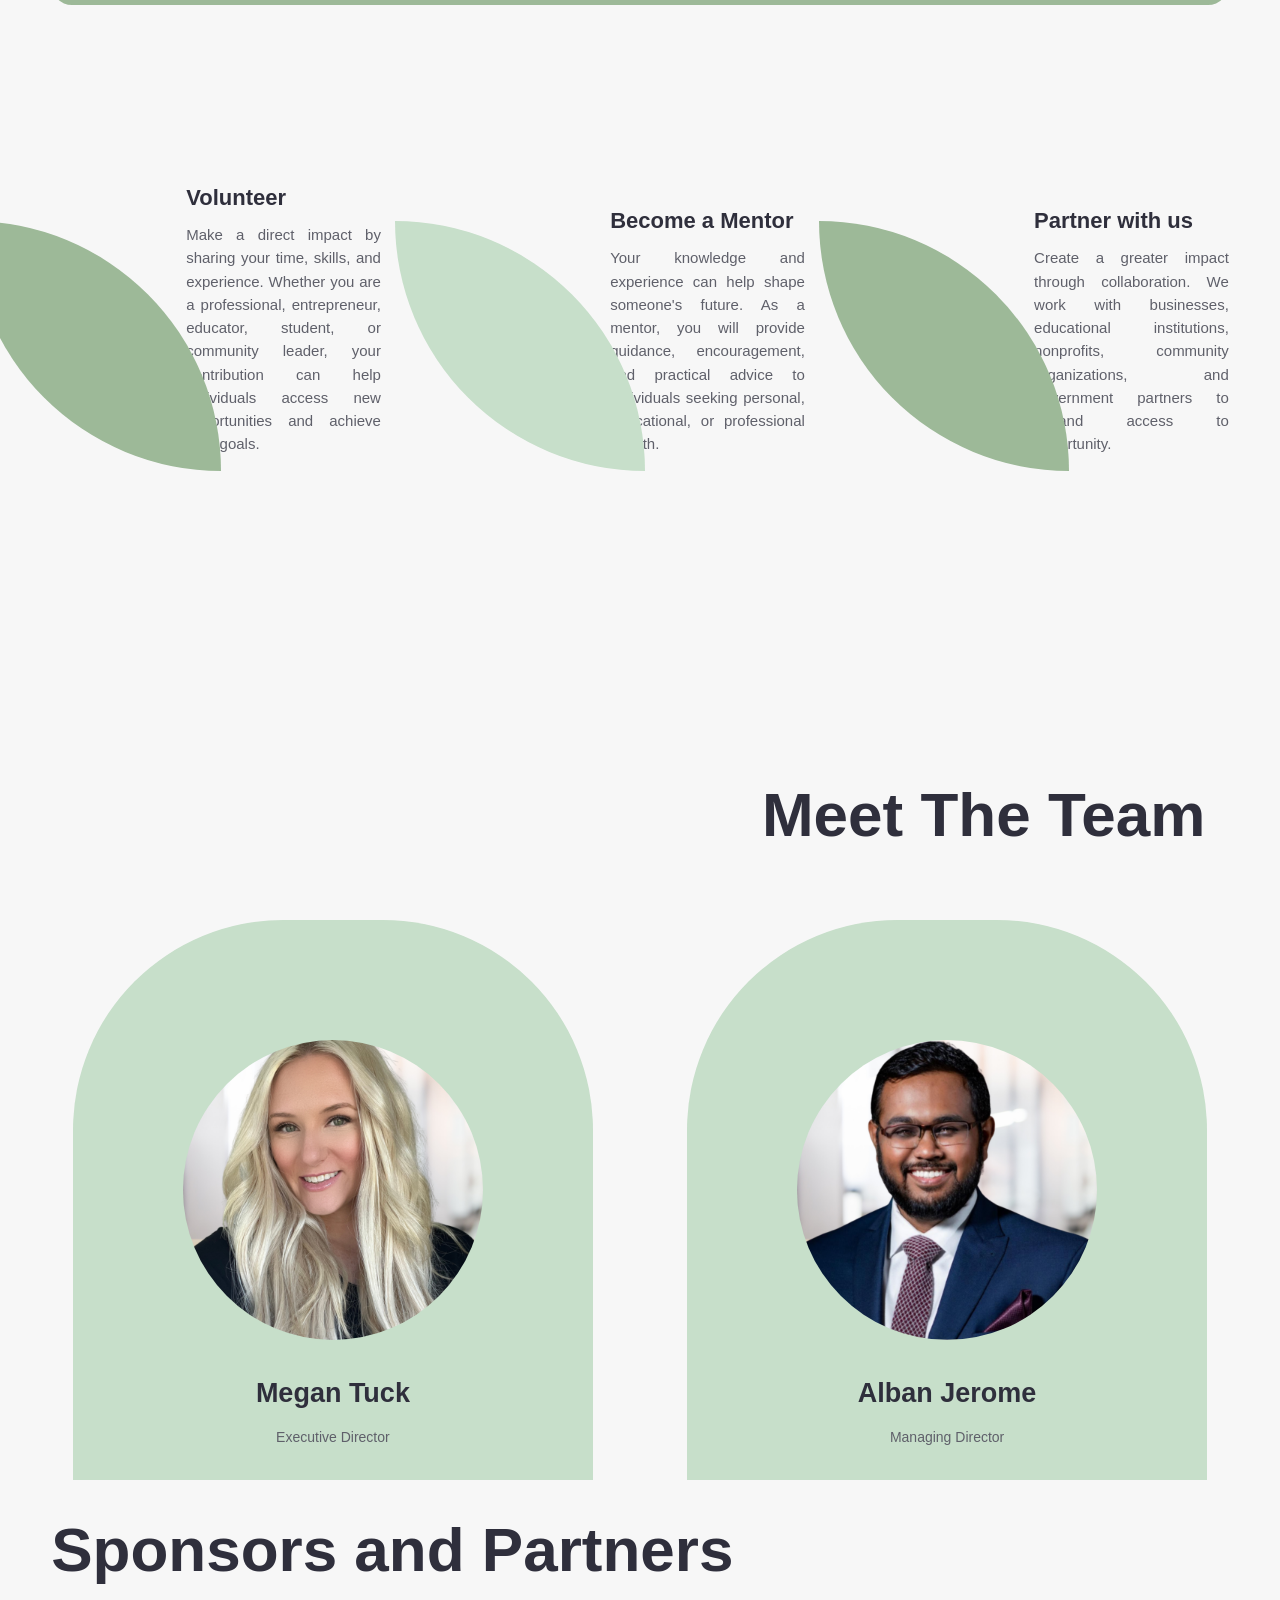
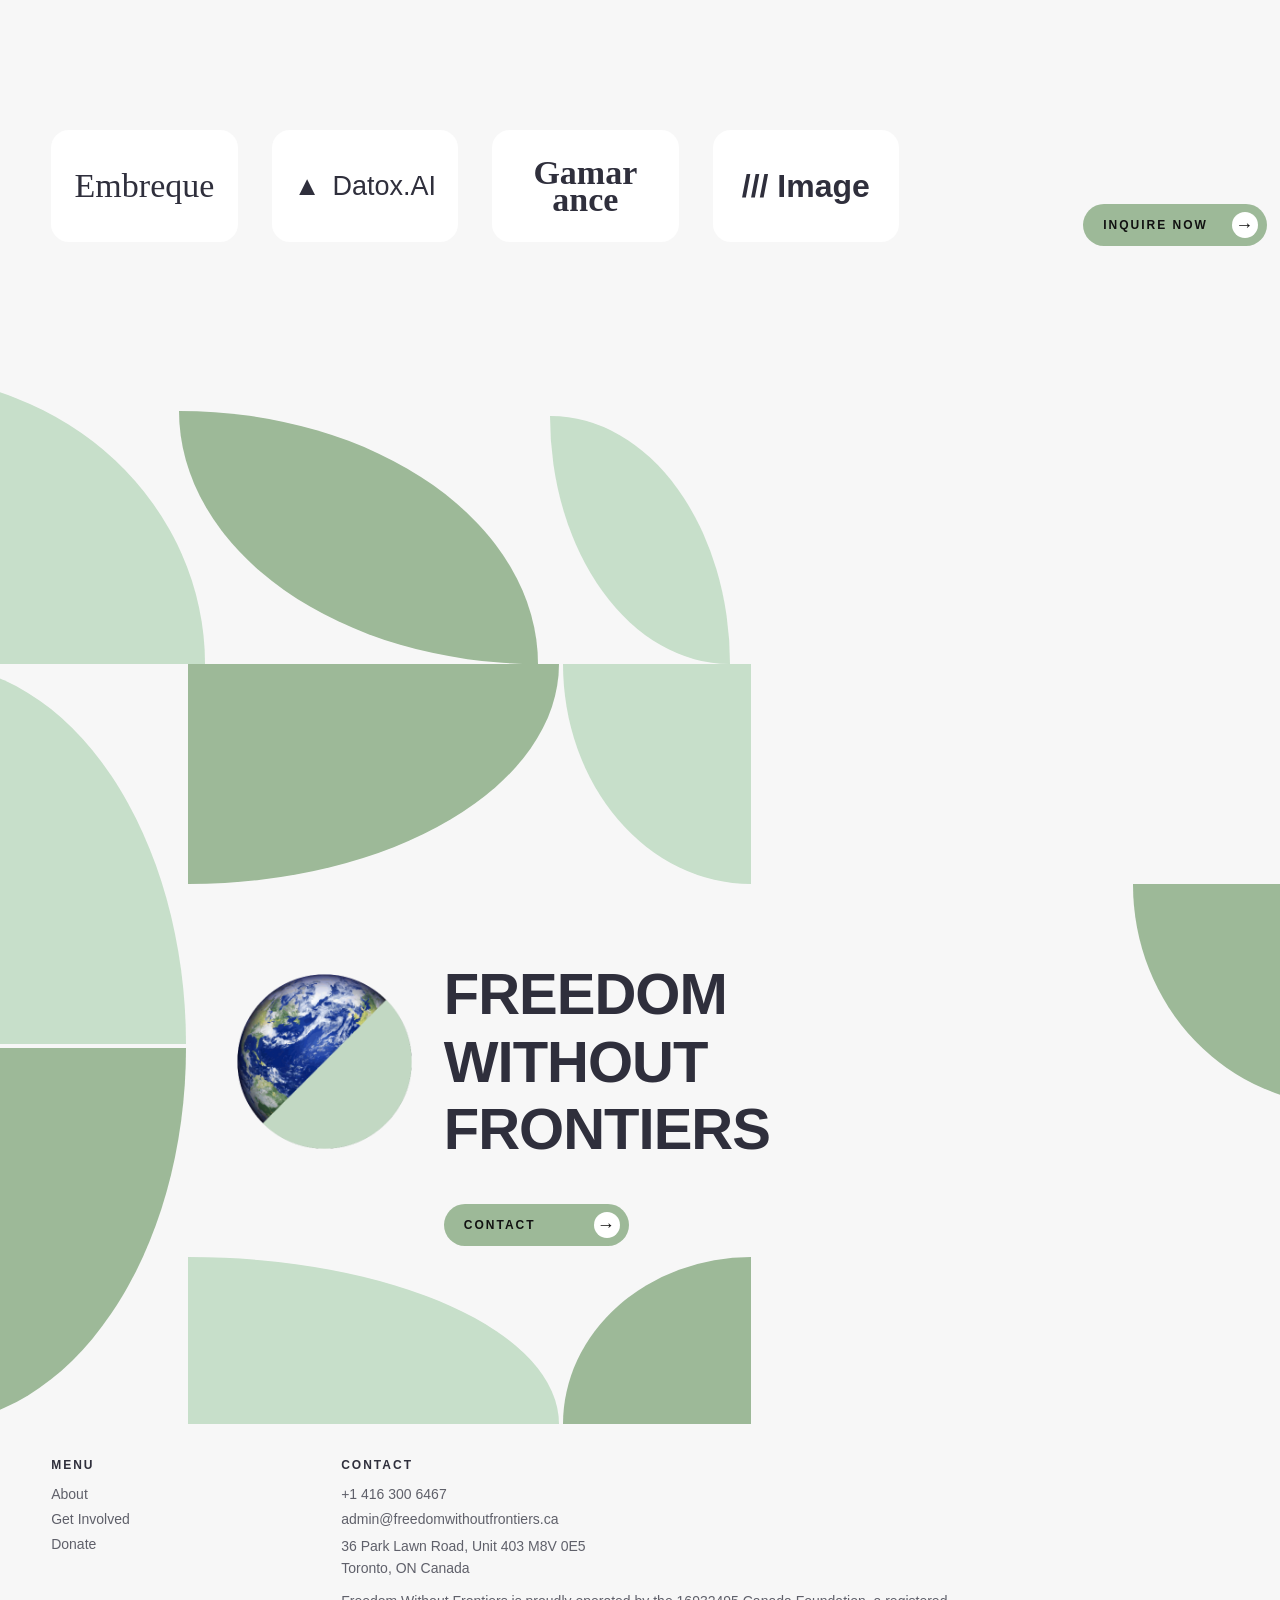
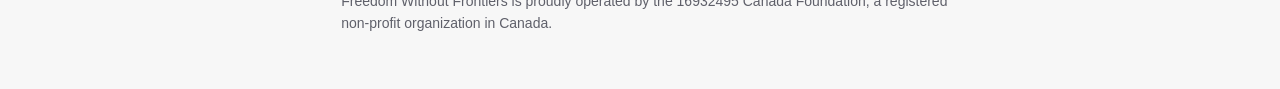
==== commit 655e6f14: "Match footer to reference design" ====
--- a/index.html
+++ b/index.html
@@ -158,22 +158,22 @@
       <a class="pill" href="contact.html"><span>CONTACT</span><b>→</b></a>
     </div>
 
-    <footer class="footer-info">
-      <div>
-        <strong>MENU</strong>
-        <a href="#about">About</a>
-        <a href="#get-involved">Get Involved</a>
-        <a href="contact.html#donate">Donate</a>
-      </div>
-      <div>
-        <strong>CONTACT</strong>
-        <a href="tel:+14163006467">+1 416 300 6467</a>
-        <a href="mailto:admin@freedomwithoutfrontiers.ca">admin@freedomwithoutfrontiers.ca</a>
-        <p>36 Park Lawn Road, Unit 403 M8V 0E5<br>Toronto, ON Canada</p>
-        <p>Freedom Without Frontiers is proudly operated by the 16932495 Canada Foundation, a registered non-profit organization in Canada.</p>
-      </div>
-    </footer>
-  </section>
+    </section>
+<section class="footer-details">
+  <div>
+    <strong>MENU</strong>
+    <a href="index.html#about">About</a>
+    <a href="index.html#get-involved">Get Involved</a>
+    <a href="contact.html#donate">Donate</a>
+  </div>
+  <div>
+    <strong>CONTACT</strong>
+    <a href="tel:+14163006467">+1 416 300 6467</a>
+    <a href="mailto:admin@freedomwithoutfrontiers.ca">admin@freedomwithoutfrontiers.ca</a>
+    <p>36 Park Lawn Road, Unit 403 M8V 0E5<br>Toronto, ON Canada</p>
+    <p>Freedom Without Frontiers is proudly operated by the 16932495 Canada Foundation, a registered non-profit organization in Canada.</p>
+  </div>
+</section>
 </main>
 <script src="script.js"></script>
 </body>
--- a/styles.css
+++ b/styles.css
@@ -100,20 +100,142 @@
 .partner-mid{left:14%;bottom:0;width:28%;height:253px;background:var(--sage);border-radius:0 100% 0 100%}
 .partner-small{left:43%;bottom:0;width:14%;height:248px;background:var(--mint);border-radius:0 100% 0 100%}
 
-.brand-footer{min-height:780px;position:relative;overflow:hidden;padding:120px 3% 25px}
-.footer-lockup{position:relative;margin-left:17%;display:grid;grid-template-columns:220px auto;column-gap:30px;align-items:center;width:max-content}
-.footer-lockup img{width:220px;height:220px;object-fit:contain}
-.footer-lockup h2{font-size:62px;line-height:1.16;margin:0}
-.footer-lockup .pill{grid-column:2;margin-top:52px;background:var(--sage)}
-.footer-left-light{left:-8%;top:0;width:22%;height:510px;background:var(--mint);border-radius:0 100% 0 0}
-.footer-left-dark{left:0;top:515px;width:14%;height:250px;background:var(--sage);border-radius:0 100% 0 0}
-.footer-top-dark{left:14%;top:0;width:28%;height:255px;background:var(--sage);border-radius:0 0 100% 0}
-.footer-top-light{left:42.5%;top:0;width:14%;height:255px;background:var(--mint);border-radius:0 0 0 100%}
-.footer-right{right:0;top:255px;width:14%;height:255px;background:var(--sage);border-radius:0 0 0 100%}
-.footer-info{position:relative;display:grid;grid-template-columns:250px 560px;gap:80px;margin-top:110px;font-size:14px;color:var(--text)}
-.footer-info strong{display:block;font-size:12px;letter-spacing:2px;color:var(--ink);margin-bottom:16px}
-.footer-info a{display:block;margin-bottom:10px}
-.footer-info p{line-height:1.55}
+
+
+
+.brand-footer{
+  position:relative;
+  height:760px;
+  overflow:hidden;
+  background:var(--bg);
+}
+
+/* target composition from provided screenshot */
+.footer-lockup{
+  position:absolute;
+  z-index:5;
+  left:18.5%;
+  top:39%;
+  display:grid;
+  grid-template-columns:175px 390px;
+  column-gap:32px;
+  align-items:center;
+  margin:0;
+  width:auto;
+}
+.footer-lockup img{
+  width:175px;
+  height:175px;
+  object-fit:contain;
+}
+.footer-lockup h2{
+  margin:0;
+  font-size:58px;
+  line-height:1.16;
+  letter-spacing:-1px;
+}
+.footer-lockup .pill{
+  grid-column:2;
+  width:185px;
+  margin-top:42px;
+  background:var(--sage);
+}
+
+/* left vertical two-leaf motif */
+.footer-left-light{
+  left:-5.5%;
+  top:0;
+  width:20%;
+  height:50%;
+  background:var(--mint);
+  border-radius:0 100% 0 0;
+}
+.footer-left-dark{
+  left:-5.5%;
+  top:50.5%;
+  width:20%;
+  height:49.5%;
+  background:var(--sage);
+  border-radius:0 0 100% 0;
+}
+
+/* top horizontal pair */
+.footer-top-dark{
+  left:14.7%;
+  top:0;
+  width:29%;
+  height:29%;
+  background:var(--sage);
+  border-radius:0 0 100% 0;
+}
+.footer-top-light{
+  left:44%;
+  top:0;
+  width:14.7%;
+  height:29%;
+  background:var(--mint);
+  border-radius:0 0 0 100%;
+}
+
+/* right single motif */
+.footer-right{
+  right:-5%;
+  top:29%;
+  width:16.5%;
+  height:29%;
+  background:var(--sage);
+  border-radius:0 0 0 100%;
+}
+
+/* bottom horizontal pair */
+.brand-footer::before,
+.brand-footer::after{
+  content:"";
+  position:absolute;
+  bottom:0;
+  height:22%;
+}
+.brand-footer::before{
+  left:14.7%;
+  width:29%;
+  background:var(--mint);
+  border-radius:0 100% 0 0;
+}
+.brand-footer::after{
+  left:44%;
+  width:14.7%;
+  background:var(--sage);
+  border-radius:100% 0 0 0;
+}
+
+/* practical info sits outside visual footer */
+.footer-details{
+  background:var(--bg);
+  padding:34px 4% 42px;
+  display:grid;
+  grid-template-columns:220px minmax(360px,620px);
+  gap:70px;
+  font-size:14px;
+  color:var(--text);
+}
+.footer-details strong{
+  display:block;
+  font-size:12px;
+  letter-spacing:2px;
+  color:var(--ink);
+  margin-bottom:14px;
+}
+.footer-details a{
+  display:block;
+  margin-bottom:9px;
+}
+.footer-details p{
+  line-height:1.55;
+  margin:0 0 12px;
+}
+
+
+
 
 .contact-hero{height:780px;position:relative;overflow:hidden}
 .contact-left-light{left:0;top:0;width:28.5%;height:200px;background:var(--mint);border-radius:0 0 100% 0}
@@ -149,6 +271,9 @@
 .form-submit{width:170px;height:42px;border:0;border-radius:999px;background:var(--sage);color:white;font-weight:800}
 .contact-footer-section{padding-top:70px}
 
+
+}
+
 @media(max-width:980px){
   .site-header{grid-template-columns:1fr auto;padding:0 16px;height:68px}
   .brand{font-size:10px;letter-spacing:1.6px}.brand img{width:40px;height:40px}
@@ -196,13 +321,15 @@
   .partner-cta{position:relative;top:auto;right:auto;margin-top:36px}
   .partner-left,.partner-mid,.partner-small{opacity:.5}
 
-  .brand-footer{padding:90px 7% 30px}
-  .footer-lockup{margin:0 auto;grid-template-columns:120px auto}
+  .brand-footer{height:650px}
+  .footer-lockup{
+    left:16%;top:37%;
+    grid-template-columns:120px 260px;column-gap:20px
+  }
   .footer-lockup img{width:120px;height:120px}
   .footer-lockup h2{font-size:38px}
-  .footer-lockup .pill{grid-column:1/-1;justify-self:center}
-  .footer-info{grid-template-columns:1fr;gap:35px;margin-top:90px}
-  .footer-left-light,.footer-left-dark,.footer-top-dark,.footer-top-light,.footer-right{opacity:.35}
+  .footer-lockup .pill{grid-column:2;margin-top:28px}
+  .footer-details{grid-template-columns:1fr;gap:28px;padding:30px 7% 40px}
 
   .contact-hero{height:790px}
   .contact-flags{width:88%;height:330px;border-radius:120px 0 0 120px}
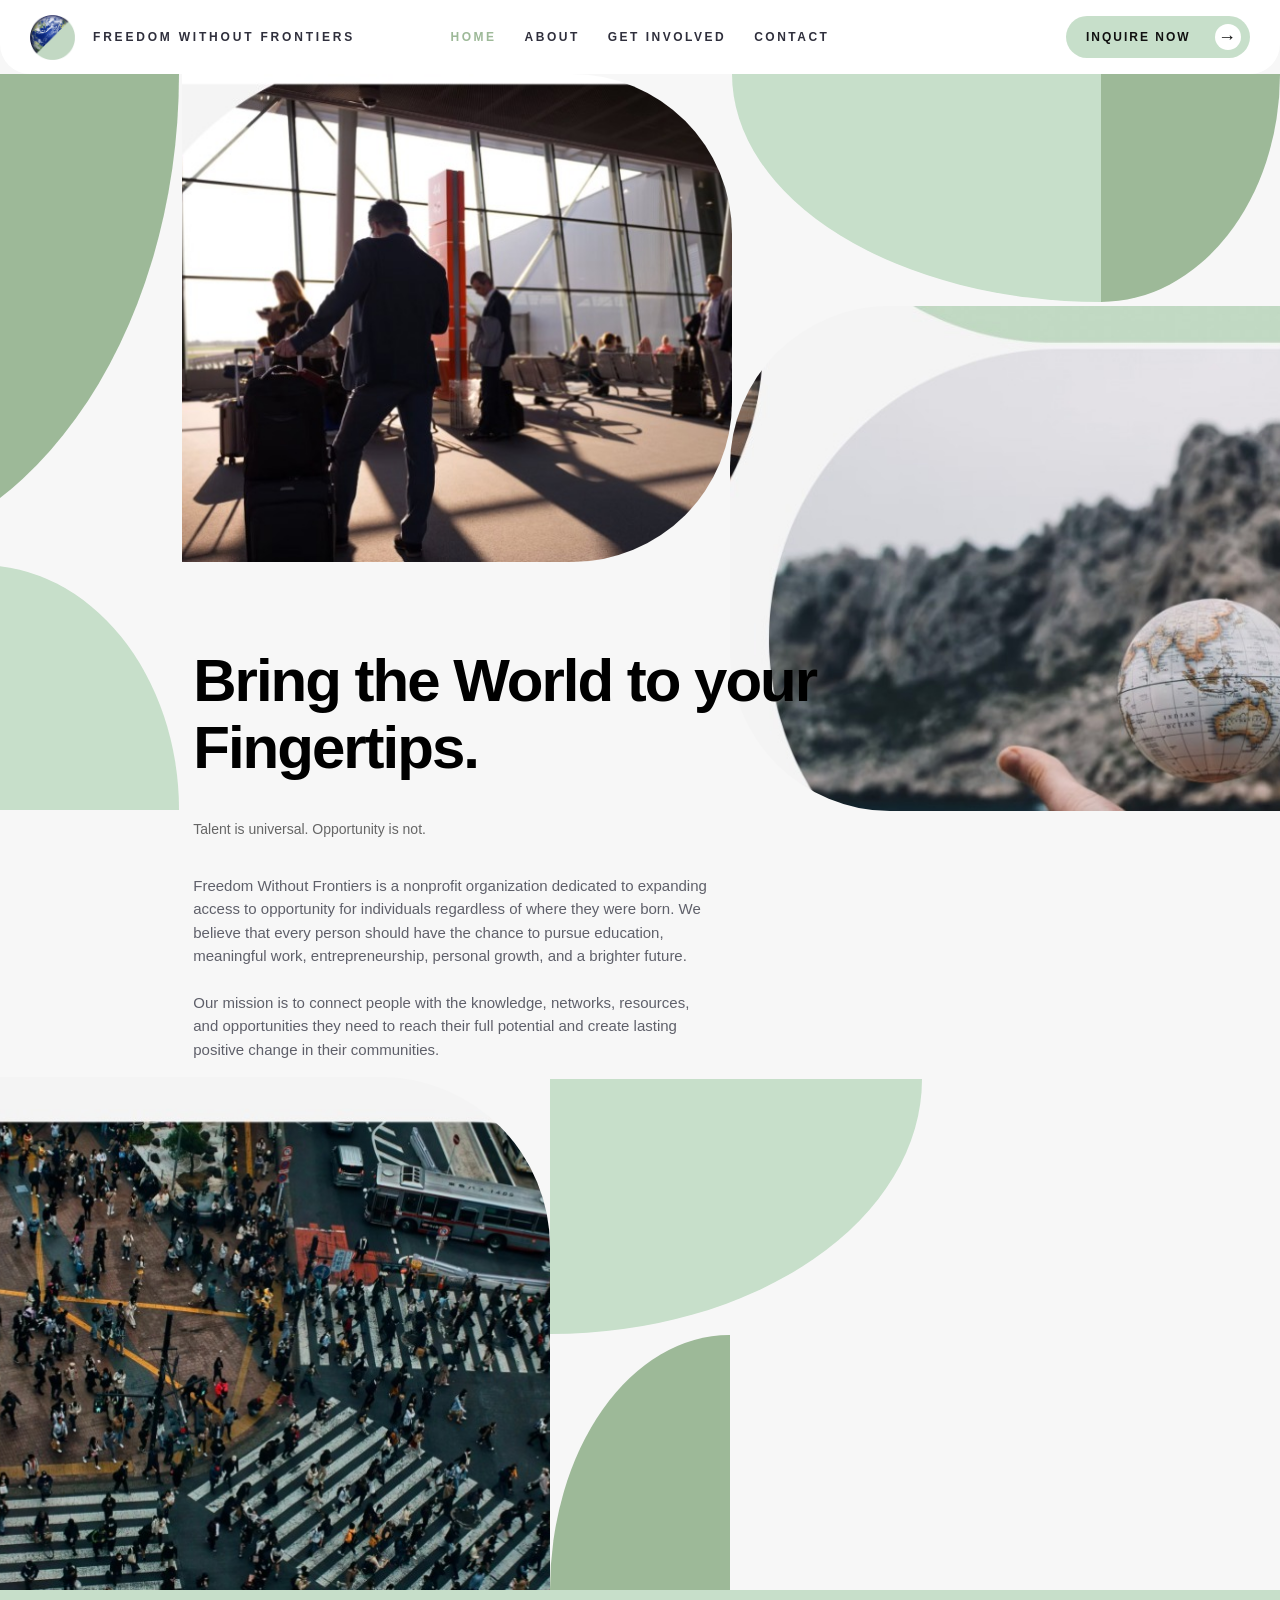
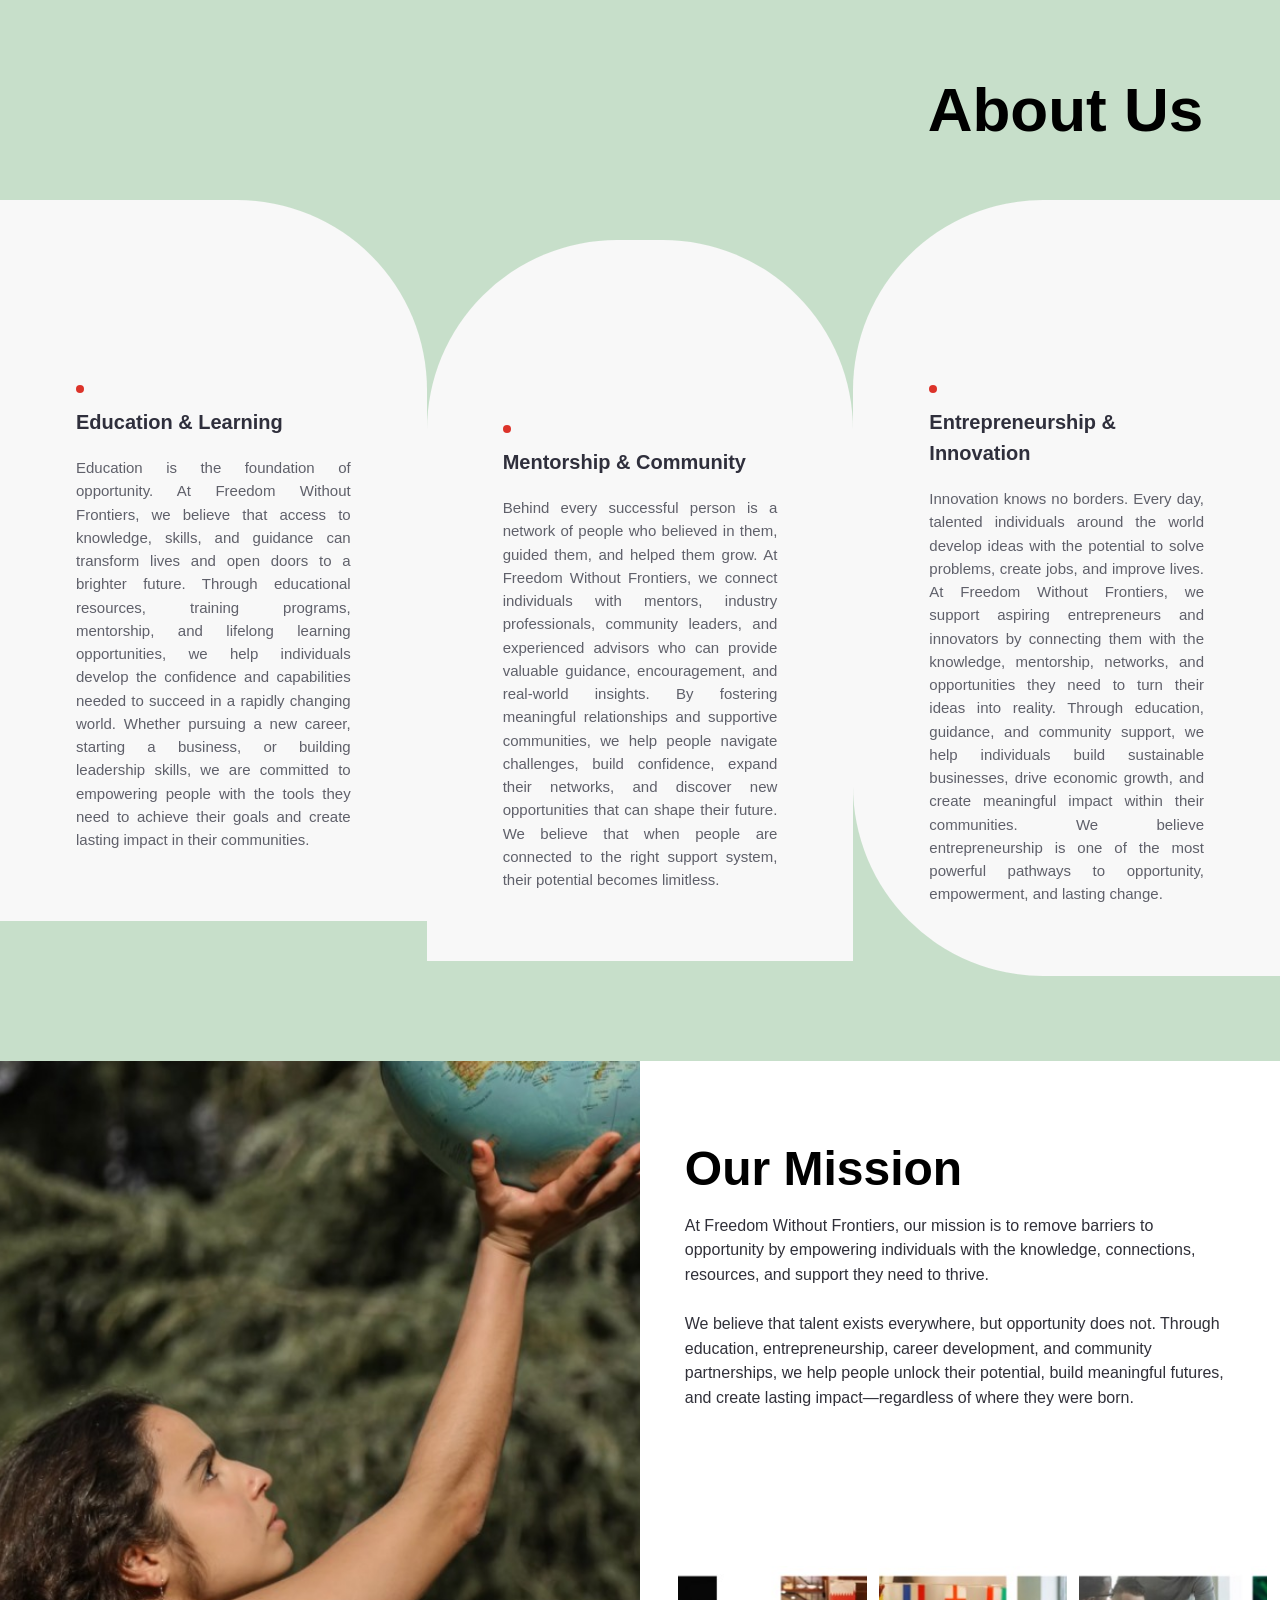
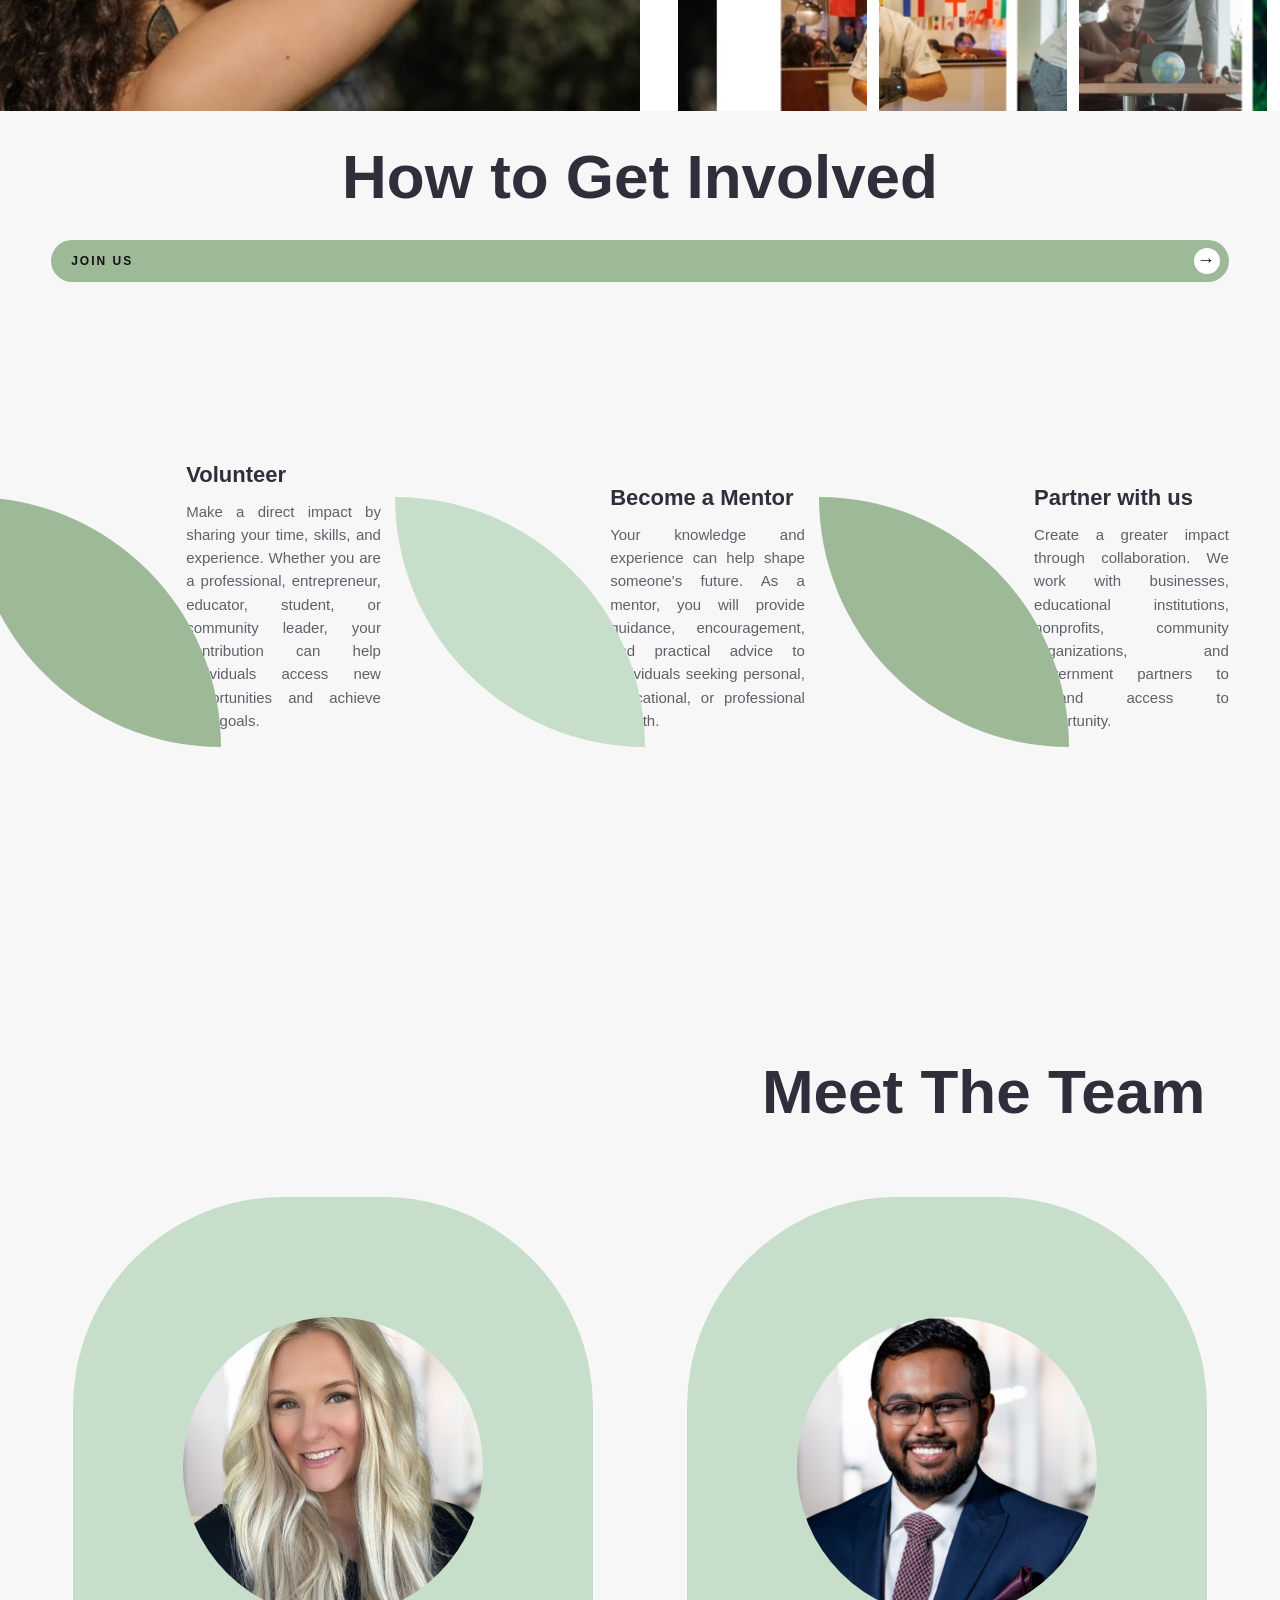
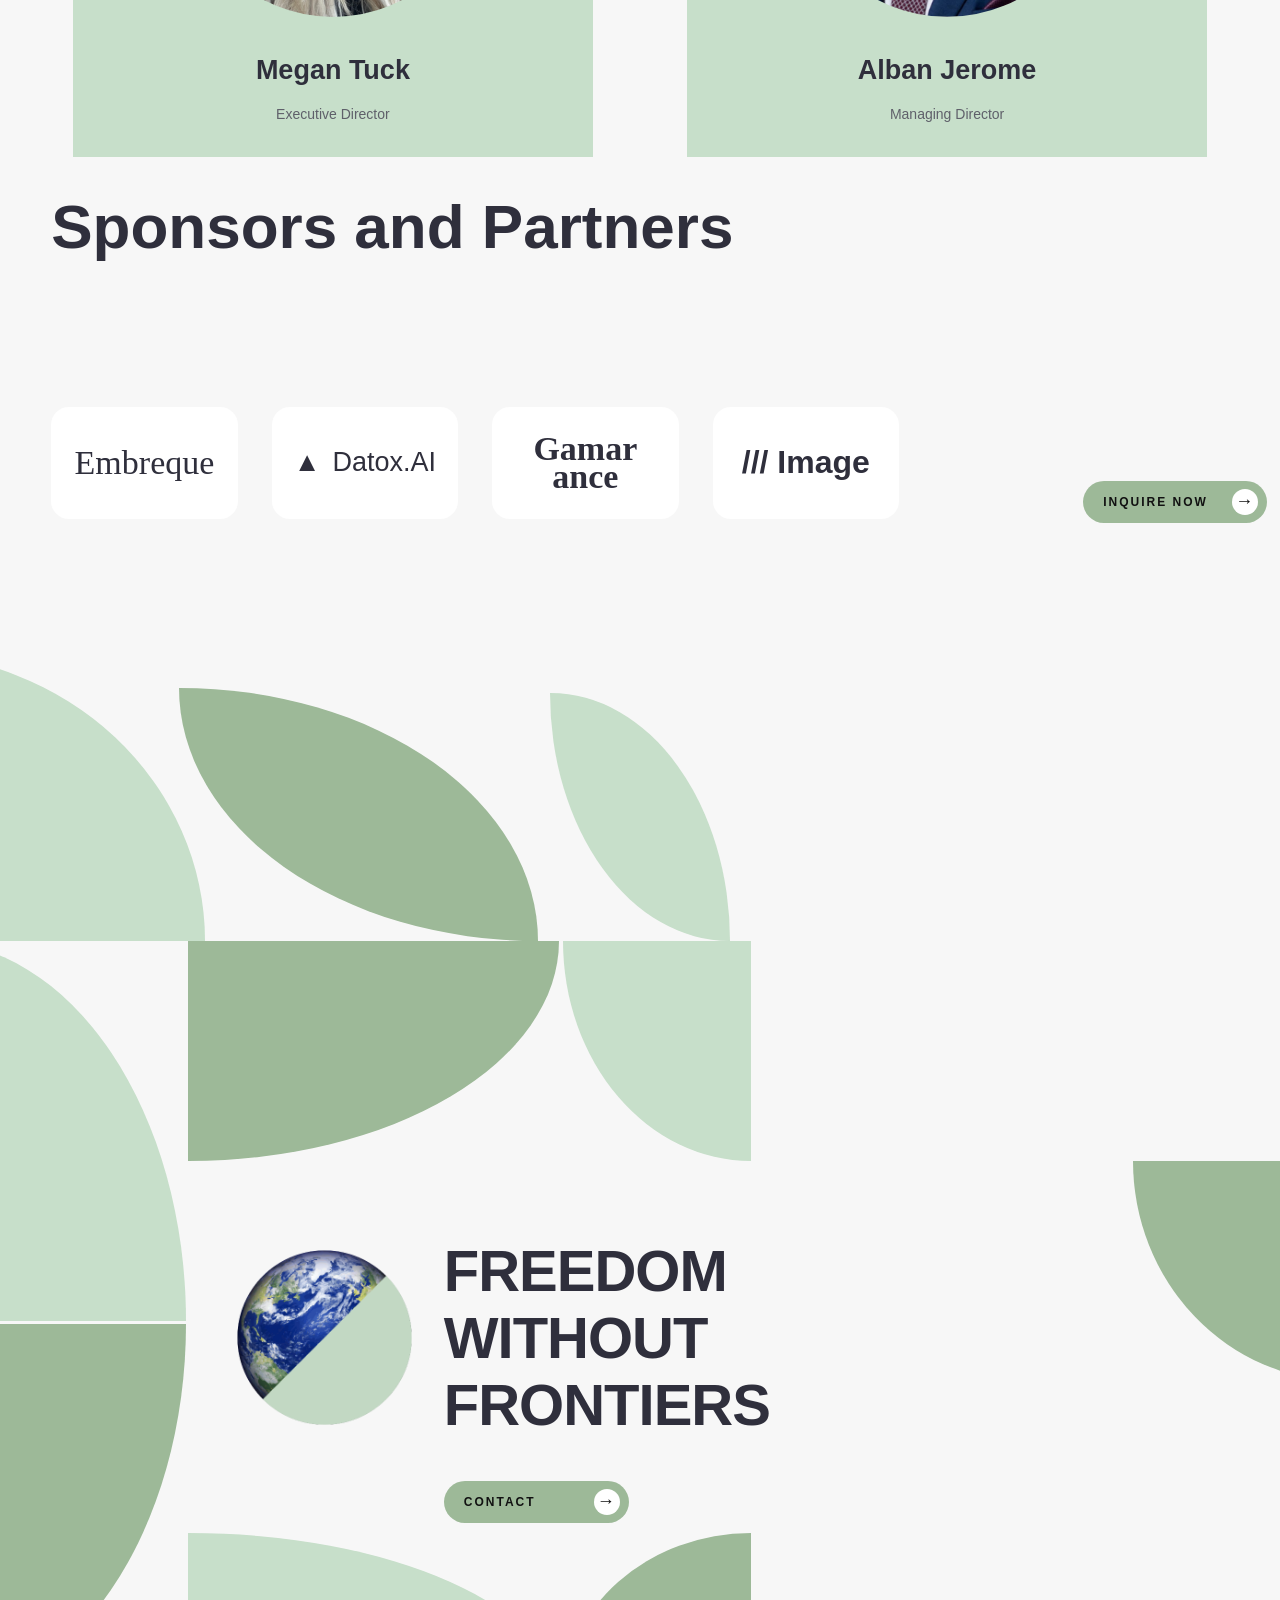
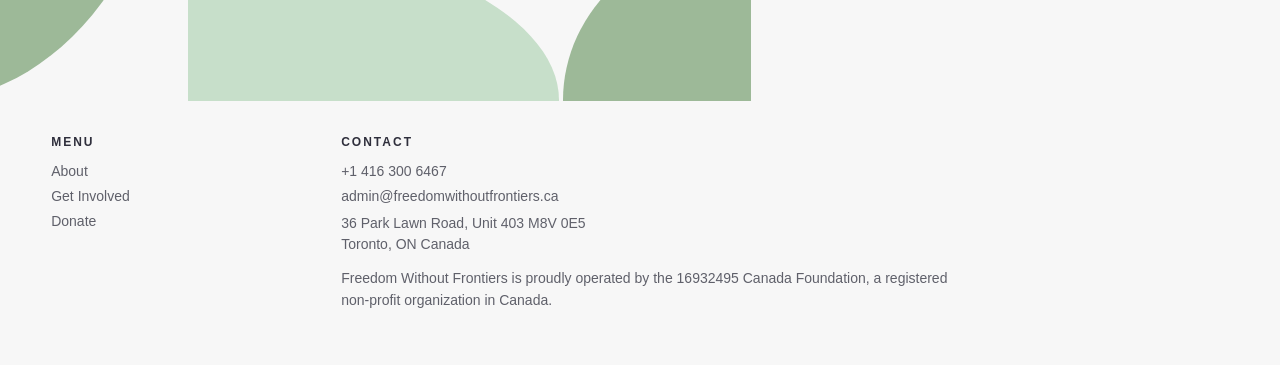
==== commit e08471ab: "Add third about us section" ====
--- a/index.html
+++ b/index.html
@@ -57,17 +57,54 @@
   <section class="about-block" id="about">
     <h2>About Us</h2>
 
-    <article class="about-card left-card">
-      <span class="dot"></span>
-      <h3>Education &amp; Learning</h3>
-      <p>Education is the foundation of opportunity. At Freedom Without Frontiers, we believe that access to knowledge, skills, and guidance can transform lives and open doors to a brighter future. Through educational resources, training programs, mentorship, and lifelong learning opportunities, we help individuals develop the confidence and capabilities needed to succeed in a rapidly changing world.</p>
-    </article>
-
-    <article class="about-card right-card">
-      <span class="dot"></span>
-      <h3>Entrepreneurship &amp; Innovation</h3>
-      <p>Innovation knows no borders. Every day, talented individuals around the world develop ideas with the potential to solve problems, create jobs, and improve lives. At Freedom Without Frontiers, we support aspiring entrepreneurs and innovators by connecting them with the knowledge, mentorship, networks, and opportunities they need to turn their ideas into reality.</p>
-    </article>
+    <div class="about-columns">
+      <article class="about-card">
+        <span class="dot"></span>
+        <h3>Education &amp; Learning</h3>
+        <p>
+          Education is the foundation of opportunity. At Freedom Without Frontiers,
+          we believe that access to knowledge, skills, and guidance can transform lives
+          and open doors to a brighter future. Through educational resources, training
+          programs, mentorship, and lifelong learning opportunities, we help individuals
+          develop the confidence and capabilities needed to succeed in a rapidly changing
+          world. Whether pursuing a new career, starting a business, or building leadership
+          skills, we are committed to empowering people with the tools they need to achieve
+          their goals and create lasting impact in their communities.
+        </p>
+      </article>
+
+      <article class="about-card">
+        <span class="dot"></span>
+        <h3>Mentorship &amp; Community</h3>
+        <p>
+          Behind every successful person is a network of people who believed in them,
+          guided them, and helped them grow. At Freedom Without Frontiers, we connect
+          individuals with mentors, industry professionals, community leaders, and
+          experienced advisors who can provide valuable guidance, encouragement, and
+          real-world insights. By fostering meaningful relationships and supportive
+          communities, we help people navigate challenges, build confidence, expand their
+          networks, and discover new opportunities that can shape their future. We believe
+          that when people are connected to the right support system, their potential
+          becomes limitless.
+        </p>
+      </article>
+
+      <article class="about-card">
+        <span class="dot"></span>
+        <h3>Entrepreneurship &amp; Innovation</h3>
+        <p>
+          Innovation knows no borders. Every day, talented individuals around the world
+          develop ideas with the potential to solve problems, create jobs, and improve
+          lives. At Freedom Without Frontiers, we support aspiring entrepreneurs and
+          innovators by connecting them with the knowledge, mentorship, networks, and
+          opportunities they need to turn their ideas into reality. Through education,
+          guidance, and community support, we help individuals build sustainable businesses,
+          drive economic growth, and create meaningful impact within their communities.
+          We believe entrepreneurship is one of the most powerful pathways to opportunity,
+          empowerment, and lasting change.
+        </p>
+      </article>
+    </div>
   </section>
 
   <section class="mission-block">
--- a/styles.css
+++ b/styles.css
@@ -53,13 +53,62 @@
 .intro-leaf-light{left:43%;bottom:256px;width:29%;height:255px;background:var(--mint);border-radius:0 0 100% 0}
 .intro-leaf-dark{left:43%;bottom:0;width:14%;height:255px;background:var(--sage);border-radius:100% 0 0 0}
 
-.about-block{height:780px;position:relative;overflow:hidden;background:var(--mint)}
-.about-block h2{font-size:62px;color:#000;position:absolute;right:7%;top:10px}
-.about-card{position:absolute;background:#f8f8f8;color:var(--text);font-size:14px;line-height:1.55}
-.about-card h3{color:var(--ink);font-size:17px;margin:12px 0 18px}
-.dot{width:8px;height:8px;border-radius:50%;background:var(--red);display:block}
-.left-card{left:0;bottom:0;width:33%;height:455px;padding:115px 85px 50px;border-radius:0 180px 0 0}
-.right-card{right:0;top:155px;width:33%;height:490px;padding:130px 85px 50px;border-radius:180px 0 0 180px}
+
+.about-block{
+  min-height:860px;
+  position:relative;
+  overflow:hidden;
+  background:var(--mint);
+  padding:70px 0 85px;
+}
+.about-block h2{
+  font-size:62px;
+  color:#000;
+  text-align:right;
+  margin:0 6% 55px 0;
+}
+.about-columns{
+  display:grid;
+  grid-template-columns:repeat(3,1fr);
+  gap:0;
+  align-items:start;
+  width:100%;
+}
+.about-card{
+  position:relative;
+  background:#f8f8f8;
+  color:var(--text);
+  font-size:15px;
+  line-height:1.55;
+  min-height:635px;
+  padding:185px 76px 70px;
+}
+.about-card:nth-child(1){
+  border-radius:0 190px 0 0;
+}
+.about-card:nth-child(2){
+  border-radius:190px 190px 0 0;
+  margin-top:40px;
+}
+.about-card:nth-child(3){
+  border-radius:190px 0 0 190px;
+}
+.about-card h3{
+  color:var(--ink);
+  font-size:20px;
+  margin:14px 0 18px;
+}
+.about-card p{
+  margin:0;
+  text-align:justify;
+}
+.dot{
+  width:8px;
+  height:8px;
+  border-radius:50%;
+  background:var(--red);
+  display:block;
+}
 
 .mission-block{display:grid;grid-template-columns:1fr 1fr;height:650px;background:#fff}
 .mission-photo{overflow:hidden}
@@ -275,6 +324,16 @@
 }
 
 @media(max-width:980px){
+  .about-block{min-height:0;padding:50px 7% 65px}
+  .about-block h2{text-align:left;font-size:44px;margin:0 0 35px}
+  .about-columns{grid-template-columns:1fr;gap:24px}
+  .about-card{
+    min-height:0;
+    padding:48px 34px;
+    border-radius:70px !important;
+    margin:0 !important
+  }
+
   .site-header{grid-template-columns:1fr auto;padding:0 16px;height:68px}
   .brand{font-size:10px;letter-spacing:1.6px}.brand img{width:40px;height:40px}
   .nav{position:absolute;left:0;right:0;top:68px;display:none;flex-direction:column;background:#fff;padding:24px;border-radius:0 0 24px 24px}
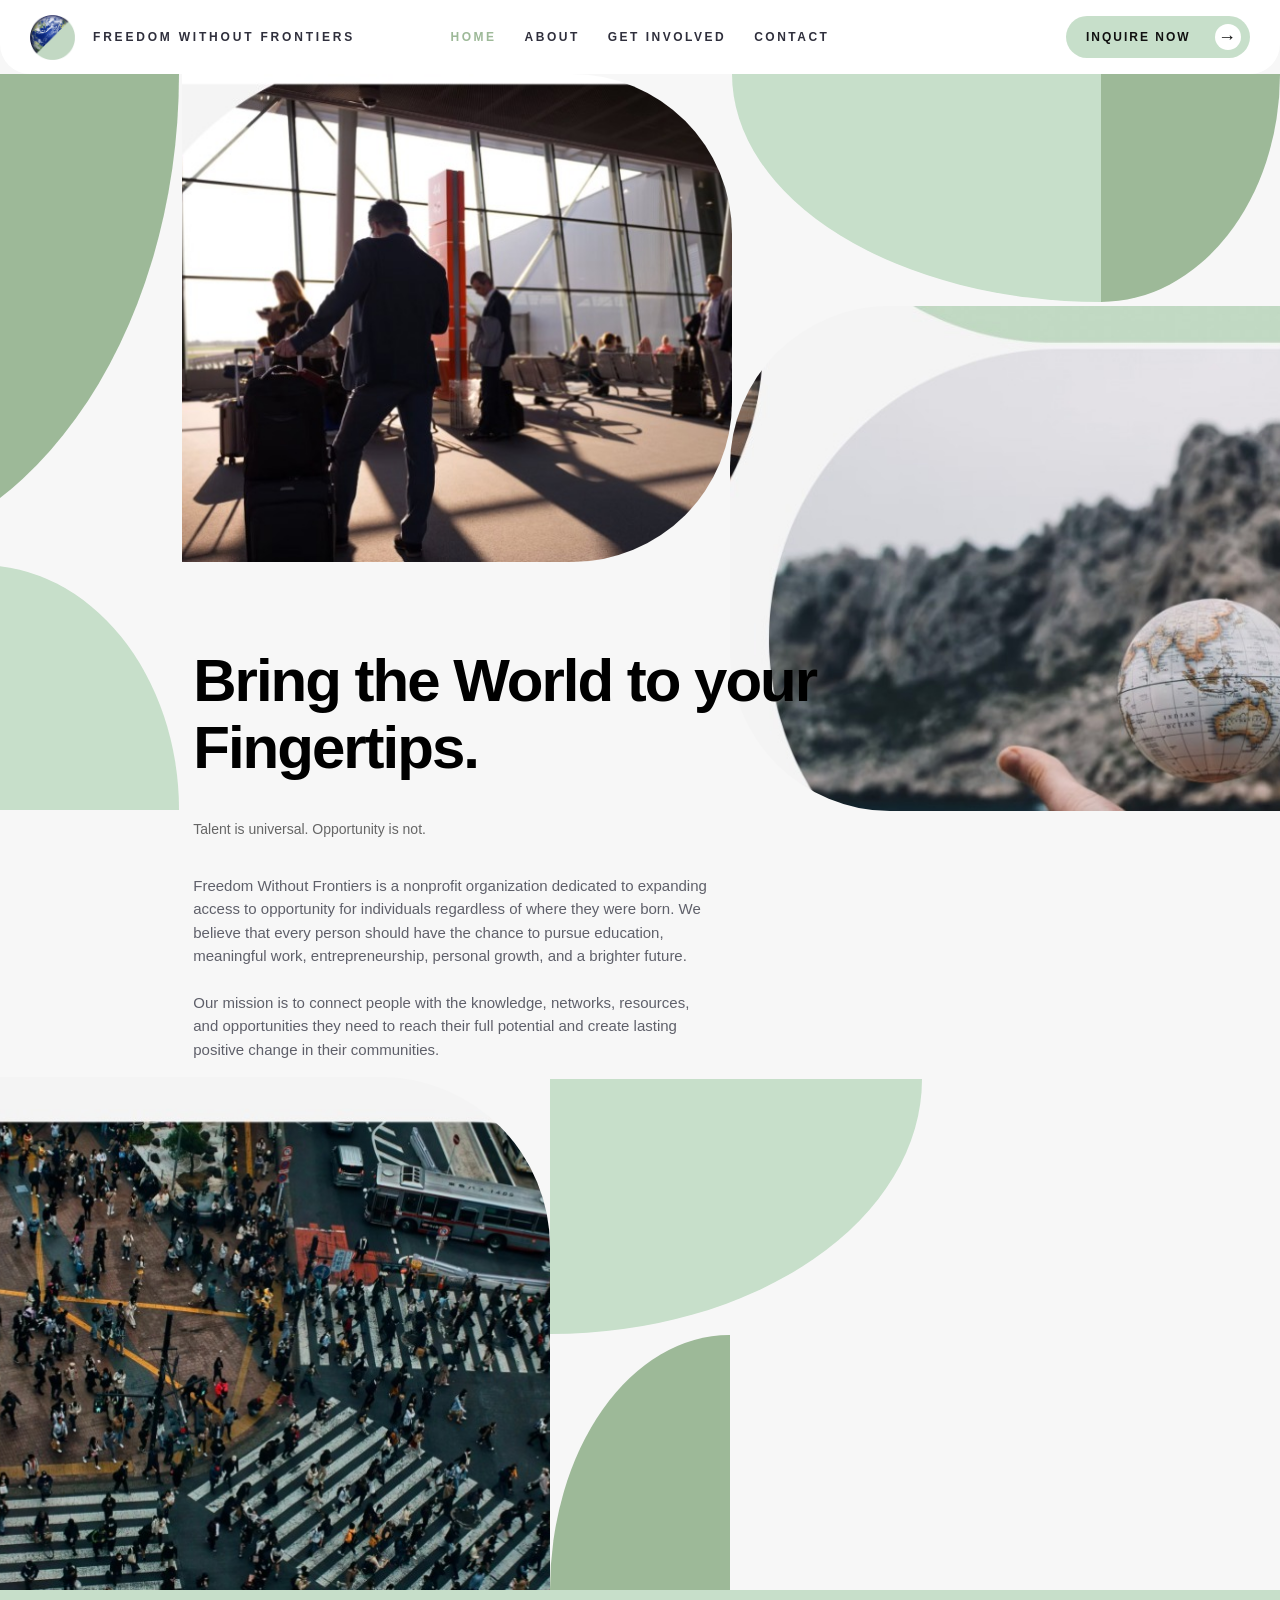
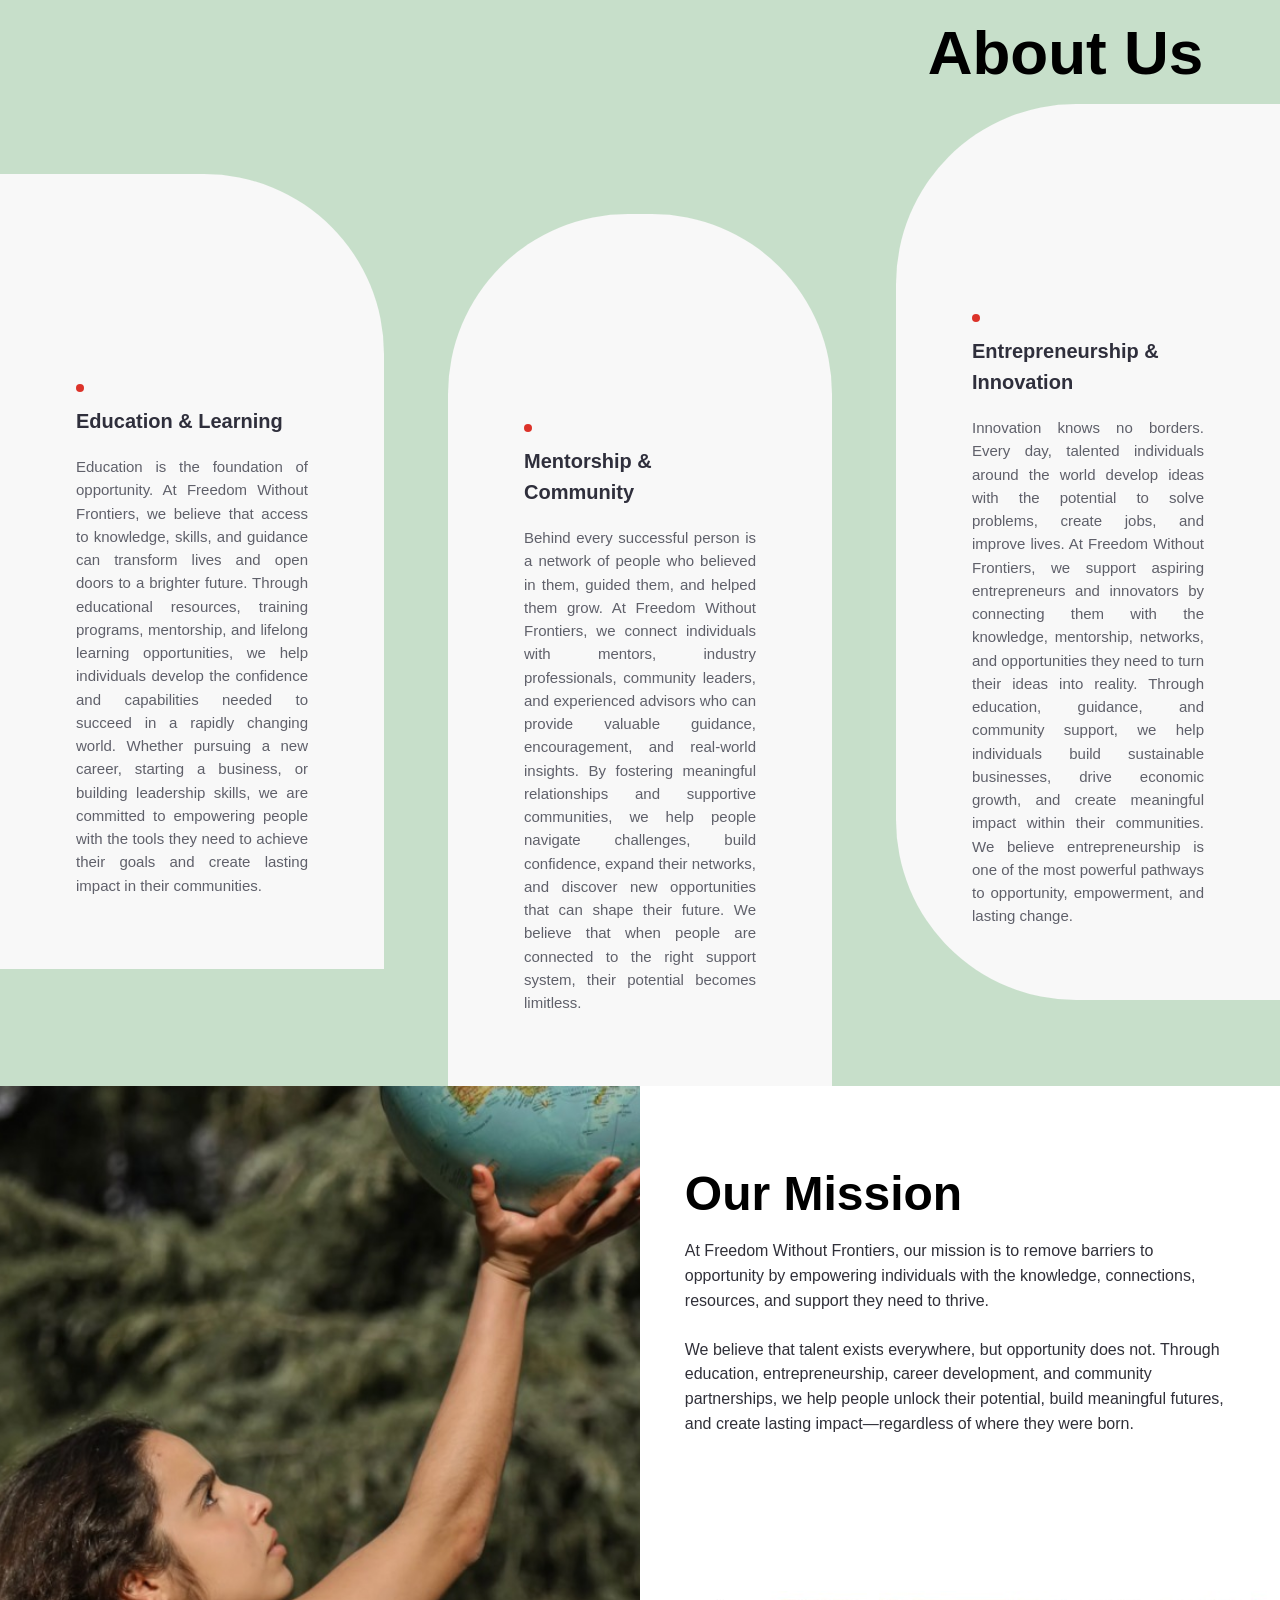
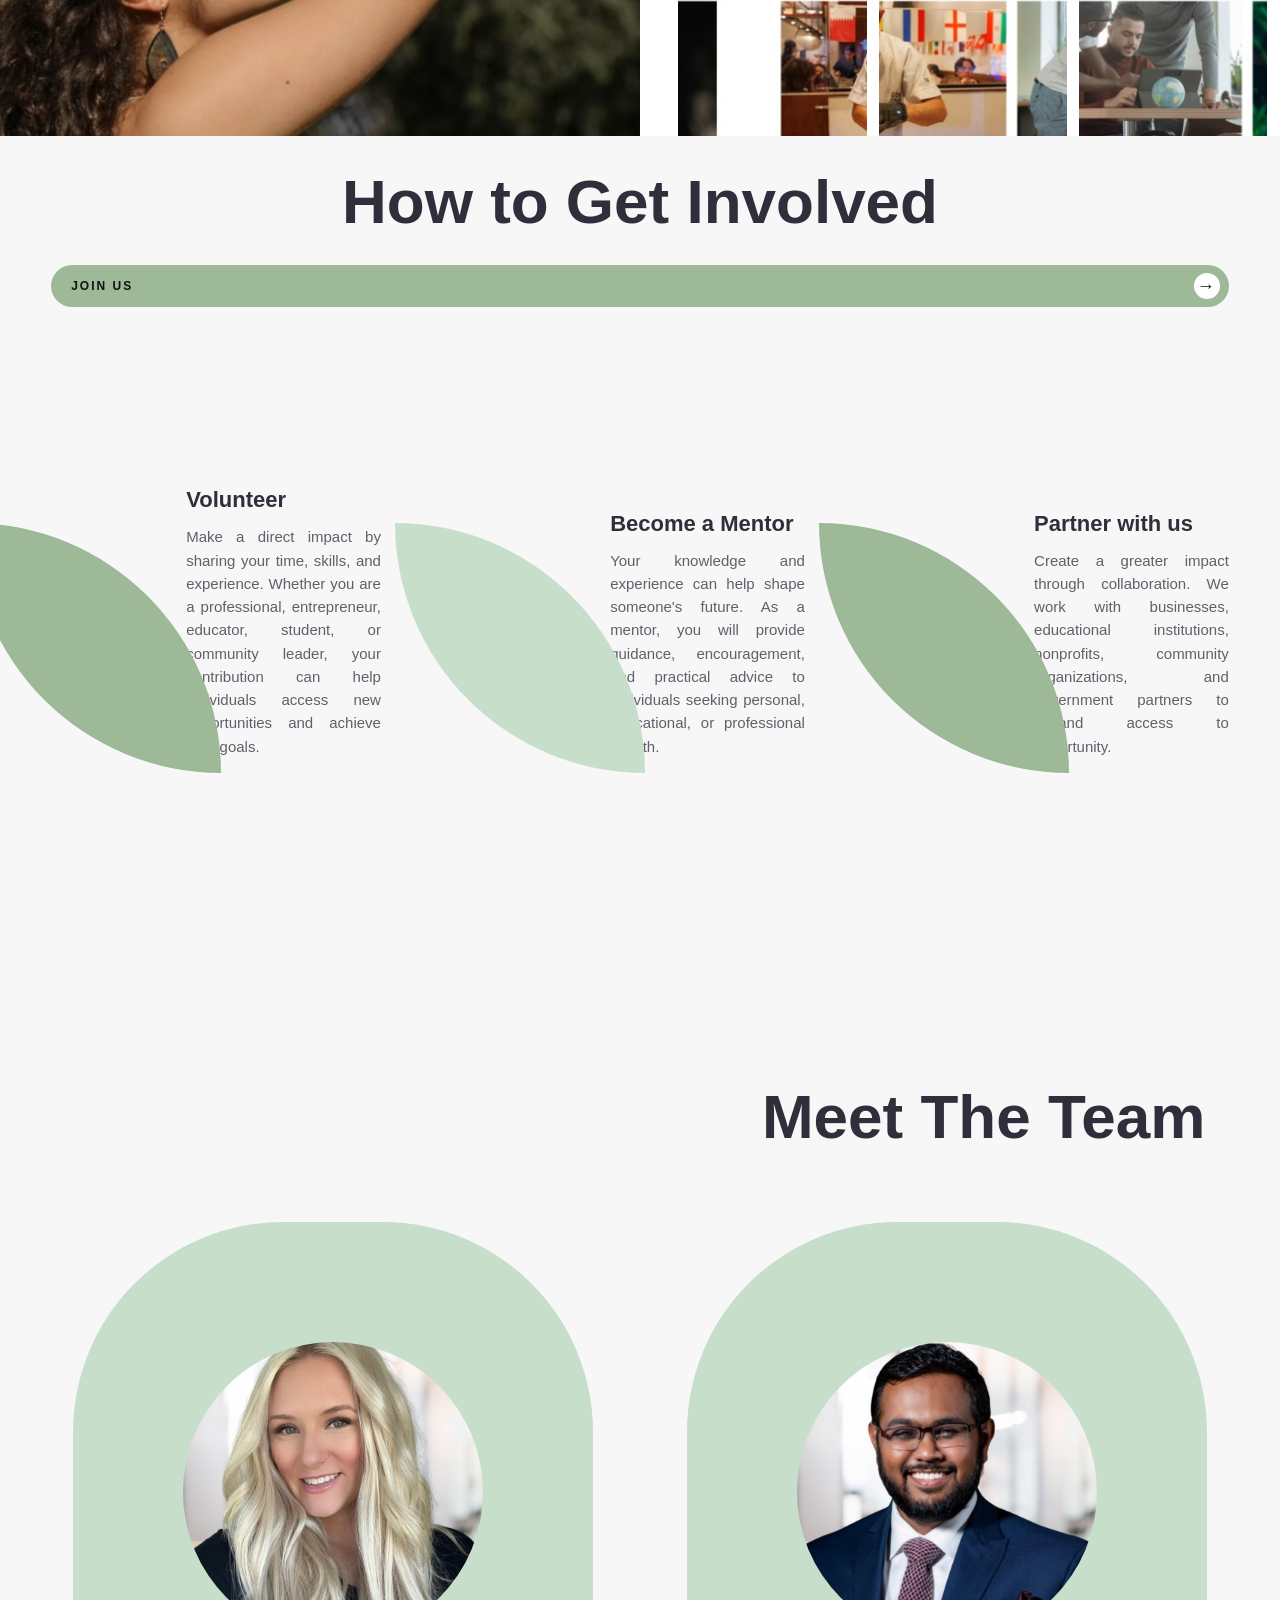
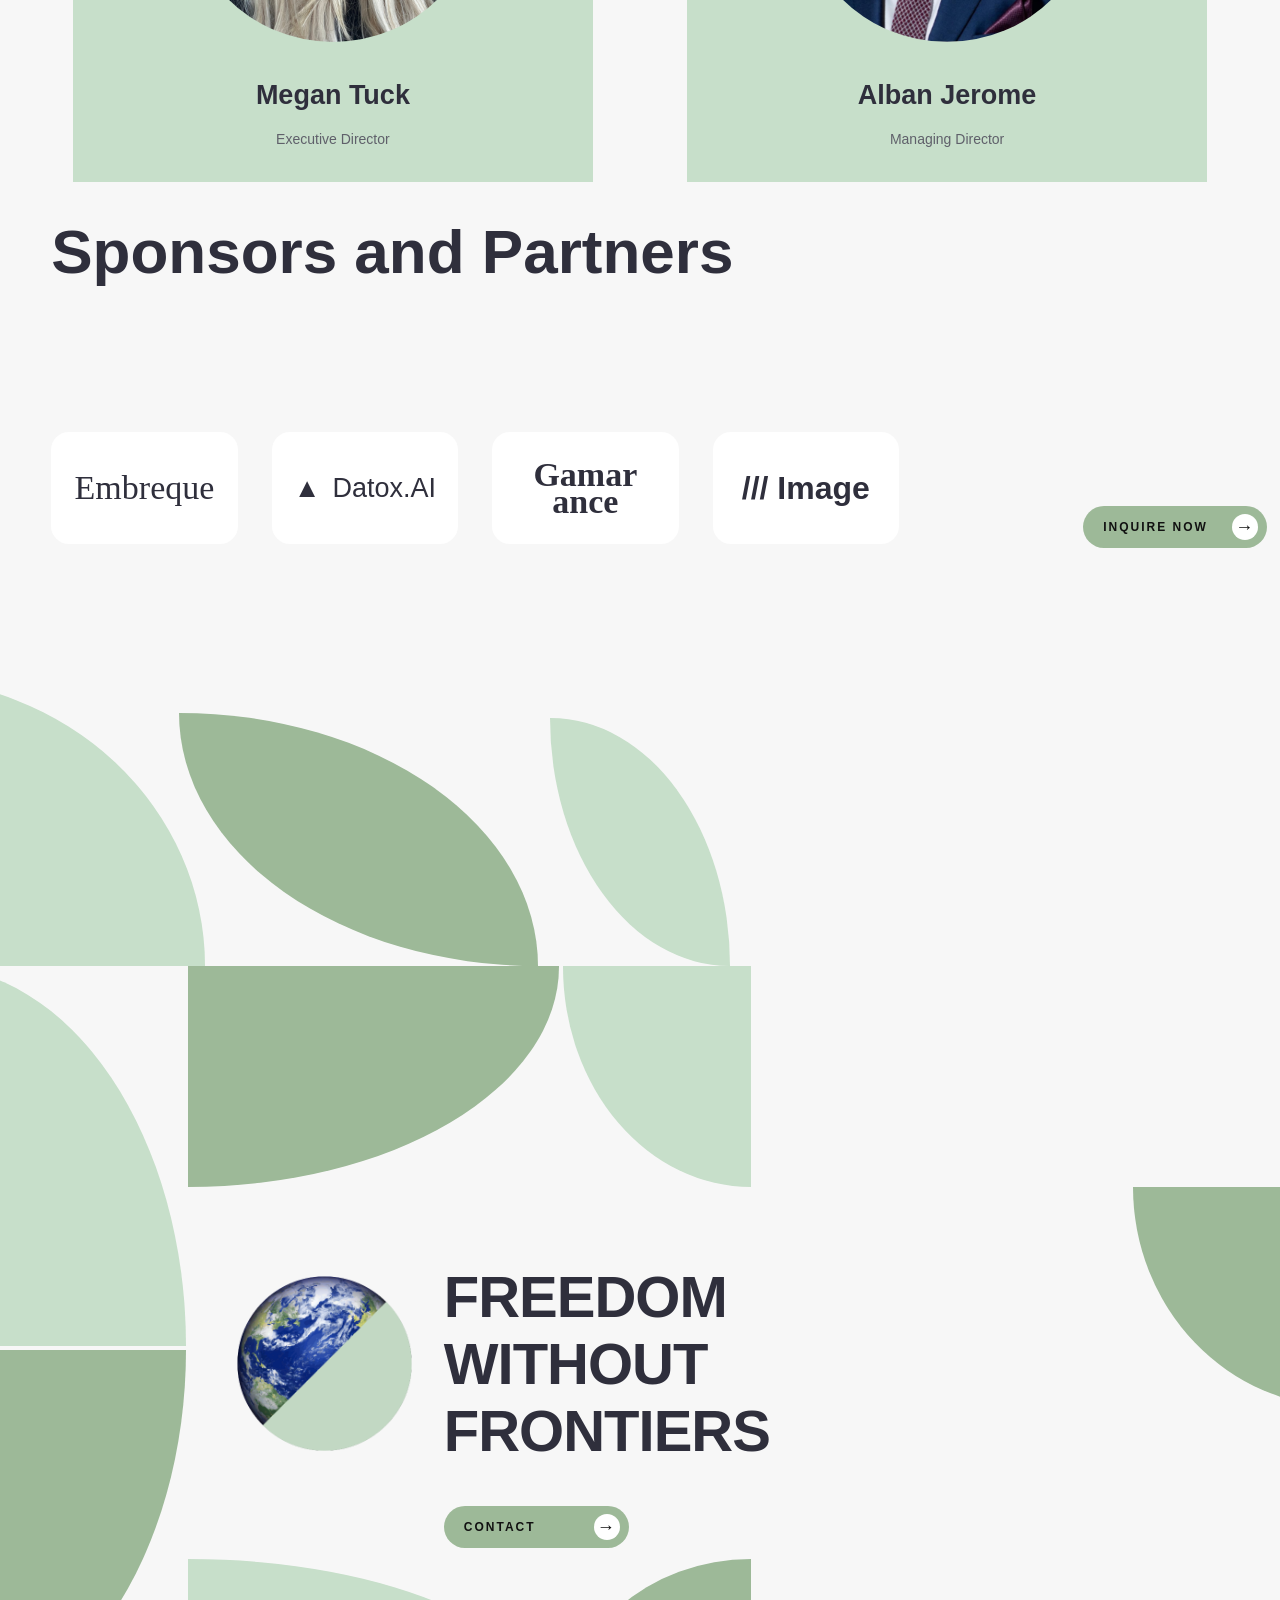
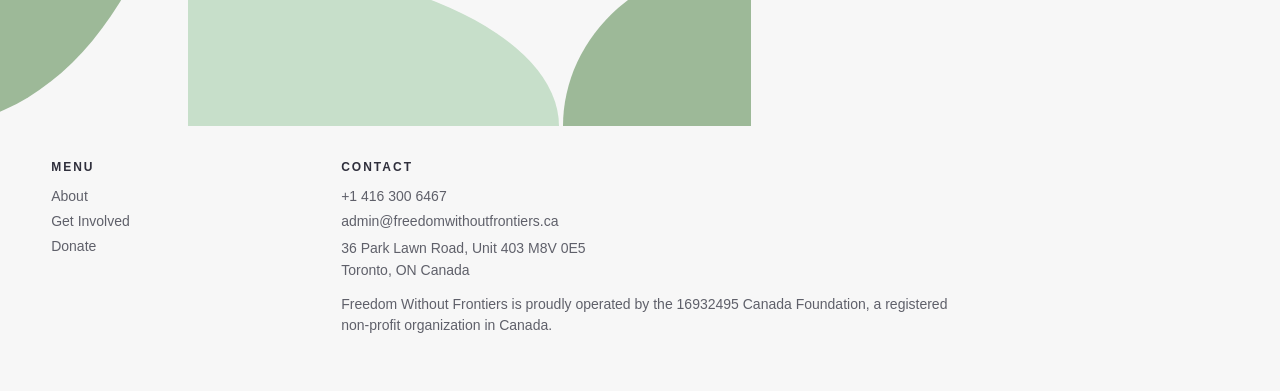
==== commit 7b408191: "fix about us section" ====
--- a/index.html
+++ b/index.html
@@ -55,57 +55,55 @@
   </section>
 
   <section class="about-block" id="about">
-    <h2>About Us</h2>
-
-    <div class="about-columns">
-      <article class="about-card">
-        <span class="dot"></span>
-        <h3>Education &amp; Learning</h3>
-        <p>
-          Education is the foundation of opportunity. At Freedom Without Frontiers,
-          we believe that access to knowledge, skills, and guidance can transform lives
-          and open doors to a brighter future. Through educational resources, training
-          programs, mentorship, and lifelong learning opportunities, we help individuals
-          develop the confidence and capabilities needed to succeed in a rapidly changing
-          world. Whether pursuing a new career, starting a business, or building leadership
-          skills, we are committed to empowering people with the tools they need to achieve
-          their goals and create lasting impact in their communities.
-        </p>
-      </article>
-
-      <article class="about-card">
-        <span class="dot"></span>
-        <h3>Mentorship &amp; Community</h3>
-        <p>
-          Behind every successful person is a network of people who believed in them,
-          guided them, and helped them grow. At Freedom Without Frontiers, we connect
-          individuals with mentors, industry professionals, community leaders, and
-          experienced advisors who can provide valuable guidance, encouragement, and
-          real-world insights. By fostering meaningful relationships and supportive
-          communities, we help people navigate challenges, build confidence, expand their
-          networks, and discover new opportunities that can shape their future. We believe
-          that when people are connected to the right support system, their potential
-          becomes limitless.
-        </p>
-      </article>
-
-      <article class="about-card">
-        <span class="dot"></span>
-        <h3>Entrepreneurship &amp; Innovation</h3>
-        <p>
-          Innovation knows no borders. Every day, talented individuals around the world
-          develop ideas with the potential to solve problems, create jobs, and improve
-          lives. At Freedom Without Frontiers, we support aspiring entrepreneurs and
-          innovators by connecting them with the knowledge, mentorship, networks, and
-          opportunities they need to turn their ideas into reality. Through education,
-          guidance, and community support, we help individuals build sustainable businesses,
-          drive economic growth, and create meaningful impact within their communities.
-          We believe entrepreneurship is one of the most powerful pathways to opportunity,
-          empowerment, and lasting change.
-        </p>
-      </article>
-    </div>
-  </section>
+  <h2>About Us</h2>
+
+  <div class="about-three">
+    <article class="about-panel about-panel-left">
+      <span class="dot"></span>
+      <h3>Education &amp; Learning</h3>
+      <p>
+        Education is the foundation of opportunity. At Freedom Without Frontiers, we believe
+        that access to knowledge, skills, and guidance can transform lives and open doors to a
+        brighter future. Through educational resources, training programs, mentorship, and
+        lifelong learning opportunities, we help individuals develop the confidence and
+        capabilities needed to succeed in a rapidly changing world. Whether pursuing a new
+        career, starting a business, or building leadership skills, we are committed to
+        empowering people with the tools they need to achieve their goals and create lasting
+        impact in their communities.
+      </p>
+    </article>
+
+    <article class="about-panel about-panel-middle">
+      <span class="dot"></span>
+      <h3>Mentorship &amp; Community</h3>
+      <p>
+        Behind every successful person is a network of people who believed in them, guided
+        them, and helped them grow. At Freedom Without Frontiers, we connect individuals with
+        mentors, industry professionals, community leaders, and experienced advisors who can
+        provide valuable guidance, encouragement, and real-world insights. By fostering
+        meaningful relationships and supportive communities, we help people navigate
+        challenges, build confidence, expand their networks, and discover new opportunities
+        that can shape their future. We believe that when people are connected to the right
+        support system, their potential becomes limitless.
+      </p>
+    </article>
+
+    <article class="about-panel about-panel-right">
+      <span class="dot"></span>
+      <h3>Entrepreneurship &amp; Innovation</h3>
+      <p>
+        Innovation knows no borders. Every day, talented individuals around the world develop
+        ideas with the potential to solve problems, create jobs, and improve lives. At Freedom
+        Without Frontiers, we support aspiring entrepreneurs and innovators by connecting them
+        with the knowledge, mentorship, networks, and opportunities they need to turn their
+        ideas into reality. Through education, guidance, and community support, we help
+        individuals build sustainable businesses, drive economic growth, and create meaningful
+        impact within their communities. We believe entrepreneurship is one of the most
+        powerful pathways to opportunity, empowerment, and lasting change.
+      </p>
+    </article>
+  </div>
+</section>
 
   <section class="mission-block">
     <div class="mission-photo"><img src="assets/woman-globe.jpg" alt="Woman holding a globe"></div>
--- a/styles.css
+++ b/styles.css
@@ -54,60 +54,64 @@
 .intro-leaf-dark{left:43%;bottom:0;width:14%;height:255px;background:var(--sage);border-radius:100% 0 0 0}
 
 
+
 .about-block{
-  min-height:860px;
   position:relative;
   overflow:hidden;
   background:var(--mint);
-  padding:70px 0 85px;
+  padding:18px 0 0;
+  min-height:780px;
 }
 .about-block h2{
+  margin:0 6% 20px 0;
+  text-align:right;
   font-size:62px;
+  line-height:1;
   color:#000;
-  text-align:right;
-  margin:0 6% 55px 0;
-}
-.about-columns{
+}
+.about-three{
   display:grid;
-  grid-template-columns:repeat(3,1fr);
-  gap:0;
+  grid-template-columns:30% 30% 30%;
+  justify-content:space-between;
   align-items:start;
   width:100%;
-}
-.about-card{
-  position:relative;
+  min-height:690px;
+}
+.about-panel{
   background:#f8f8f8;
   color:var(--text);
+  min-height:620px;
+  padding:210px 76px 72px;
   font-size:15px;
   line-height:1.55;
-  min-height:635px;
-  padding:185px 76px 70px;
-}
-.about-card:nth-child(1){
-  border-radius:0 190px 0 0;
-}
-.about-card:nth-child(2){
-  border-radius:190px 190px 0 0;
-  margin-top:40px;
-}
-.about-card:nth-child(3){
-  border-radius:190px 0 0 190px;
-}
-.about-card h3{
+}
+.about-panel-left{
+  border-radius:0 180px 0 0;
+  margin-top:70px;
+}
+.about-panel-middle{
+  border-radius:180px 180px 0 0;
+  margin-top:110px;
+}
+.about-panel-right{
+  border-radius:180px 0 0 180px;
+  margin-top:0;
+}
+.about-panel h3{
+  margin:14px 0 18px;
   color:var(--ink);
   font-size:20px;
-  margin:14px 0 18px;
-}
-.about-card p{
+}
+.about-panel p{
   margin:0;
   text-align:justify;
 }
-.dot{
+.about-panel .dot{
+  display:block;
   width:8px;
   height:8px;
+  background:var(--red);
   border-radius:50%;
-  background:var(--red);
-  display:block;
 }
 
 .mission-block{display:grid;grid-template-columns:1fr 1fr;height:650px;background:#fff}
@@ -324,17 +328,31 @@
 }
 
 @media(max-width:980px){
-  .about-block{min-height:0;padding:50px 7% 65px}
-  .about-block h2{text-align:left;font-size:44px;margin:0 0 35px}
-  .about-columns{grid-template-columns:1fr;gap:24px}
-  .about-card{
+  .about-block{
     min-height:0;
+    padding:48px 7% 64px;
+  }
+  .about-block h2{
+    margin:0 0 34px;
+    text-align:left;
+    font-size:44px;
+  }
+  .about-three{
+    grid-template-columns:1fr;
+    min-height:0;
+    gap:24px;
+  }
+  .about-panel,
+  .about-panel-left,
+  .about-panel-middle,
+  .about-panel-right{
+    min-height:0;
+    margin:0;
     padding:48px 34px;
-    border-radius:70px !important;
-    margin:0 !important
+    border-radius:70px;
   }
 
-  .site-header{grid-template-columns:1fr auto;padding:0 16px;height:68px}
+.site-header{grid-template-columns:1fr auto;padding:0 16px;height:68px}
   .brand{font-size:10px;letter-spacing:1.6px}.brand img{width:40px;height:40px}
   .nav{position:absolute;left:0;right:0;top:68px;display:none;flex-direction:column;background:#fff;padding:24px;border-radius:0 0 24px 24px}
   .nav.open{display:flex}.header-cta{display:none}.menu-toggle{display:block}
@@ -349,9 +367,7 @@
   .home-intro{height:auto;padding:50px 7% 360px}
   .intro-copy{margin:0;width:100%;padding:0;font-size:14px}
   .intro-crosswalk{width:82%;height:330px}.intro-leaf-light,.intro-leaf-dark{display:none}
-
-  .about-block{height:auto;padding:50px 7%}
-  .about-block h2{position:relative;right:auto;top:auto;font-size:44px;margin-bottom:35px}
+.about-block h2{position:relative;right:auto;top:auto;font-size:44px;margin-bottom:35px}
   .about-card{position:relative;width:100%;height:auto;left:auto;right:auto;top:auto;bottom:auto;border-radius:70px;padding:50px 34px;margin-bottom:25px}
 
   .mission-block{height:auto;grid-template-columns:1fr}
